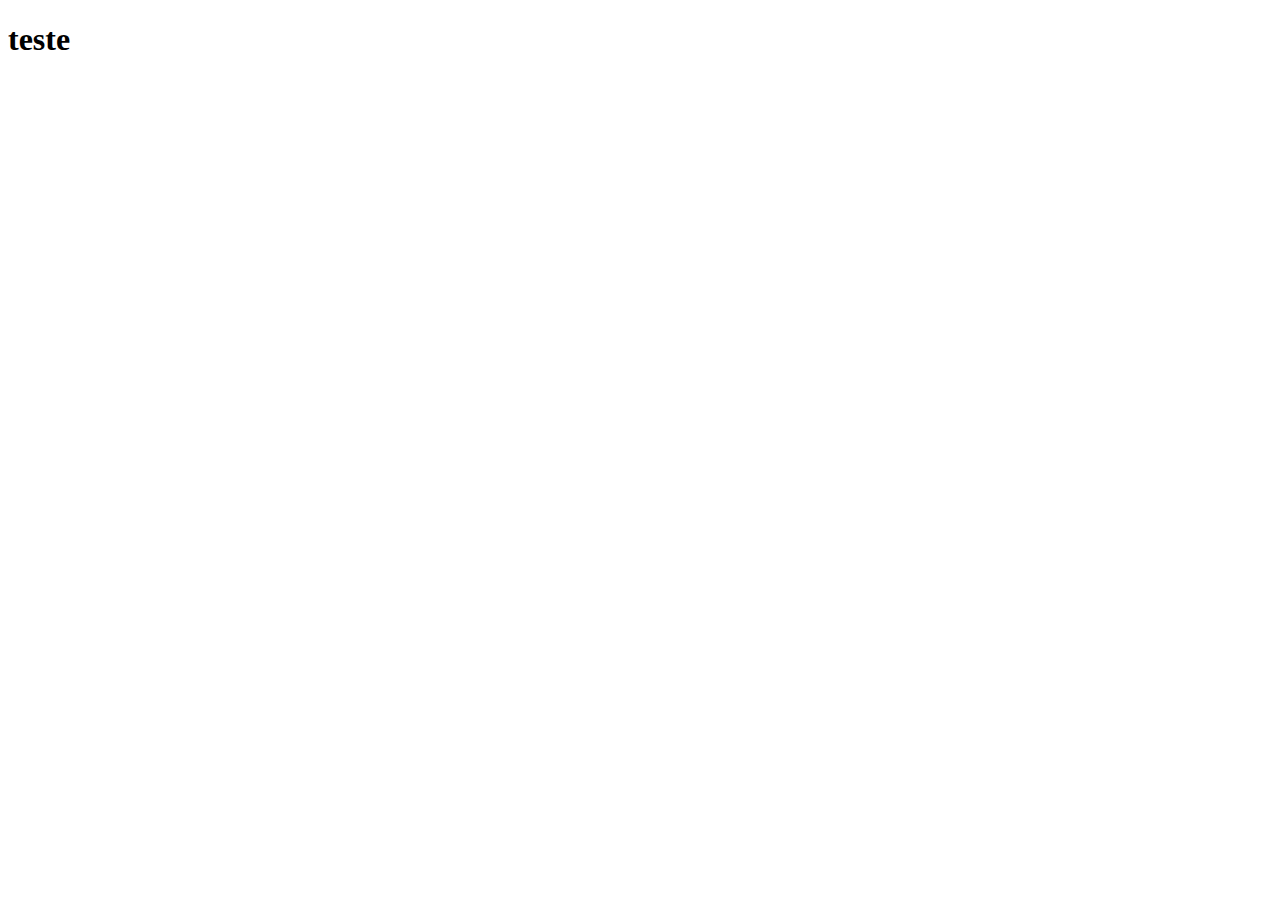
==== index.html @ 8c7af718 "first commit" ====
<!DOCTYPE html>
<html lang="pt-br">
<head>
    <meta charset="UTF-8">
    <meta name="viewport" content="width=device-width, initial-scale=1.0">
    <title>ConectAI</title>
</head>
<body>
    <h1>teste</h1>
</body>
</html>
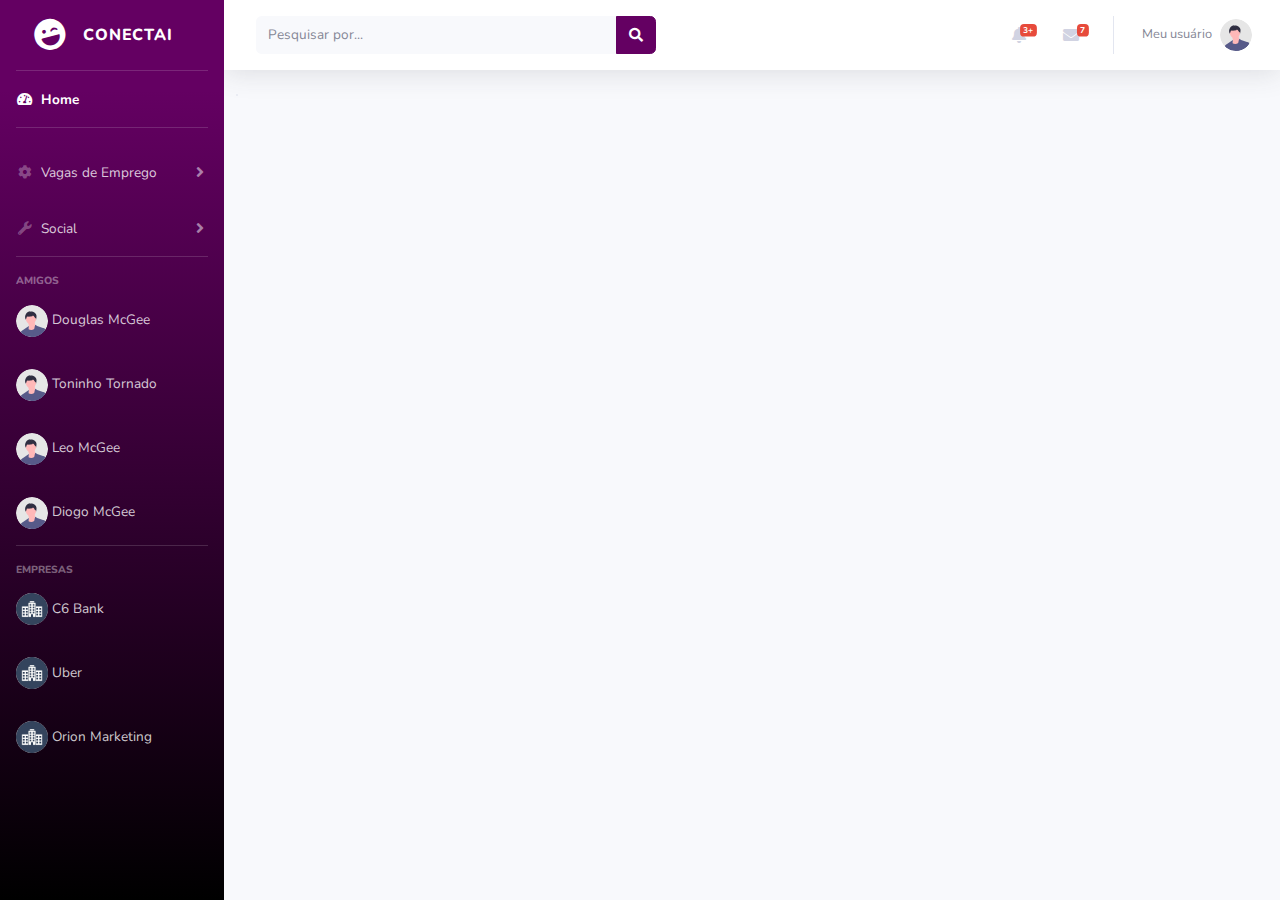
==== commit 2ce6f1cf: "template" ====
--- a/index.html
+++ b/index.html
@@ -1,11 +1,774 @@
 <!DOCTYPE html>
-<html lang="pt-br">
+<html lang="en">
+
 <head>
-    <meta charset="UTF-8">
-    <meta name="viewport" content="width=device-width, initial-scale=1.0">
+
+    <meta charset="utf-8">
+    <meta http-equiv="X-UA-Compatible" content="IE=edge">
+    <meta name="viewport" content="width=device-width, initial-scale=1, shrink-to-fit=no">
+    <meta name="description" content="">
+    <meta name="author" content="">
+
     <title>ConectAI</title>
+
+    <!-- Custom fonts for this template-->
+    <link href="vendor/fontawesome-free/css/all.min.css" rel="stylesheet" type="text/css">
+    <link
+        href="https://fonts.googleapis.com/css?family=Nunito:200,200i,300,300i,400,400i,600,600i,700,700i,800,800i,900,900i"
+        rel="stylesheet">
+
+    <!-- Custom styles for this template-->
+    <link href="css/sb-admin-2.min.css" rel="stylesheet">
+    <link rel="stylesheet" href="/css/alteracoes.css">
+
 </head>
-<body>
-    <h1>teste</h1>
+
+<body id="page-top">
+
+    <!-- Page Wrapper -->
+    <div id="wrapper">
+
+        <!-- Sidebar -->
+        <ul class="navbar-nav bg-gradient-primary sidebar sidebar-dark accordion" id="accordionSidebar sidebarcolor">
+
+            <!-- Sidebar - Brand -->
+            <a class="sidebar-brand d-flex align-items-center justify-content-center" href="index.html">
+                <div class="sidebar-brand-icon rotate-n-15">
+                    <i class="fas fa-laugh-wink"></i>
+                </div>
+                <div class="sidebar-brand-text mx-3">ConectAI</div>
+            </a>
+
+            <!-- Divider -->
+            <hr class="sidebar-divider my-0">
+
+            <!-- Nav Item - Dashboard -->
+            <li class="nav-item active">
+                <a class="nav-link" href="index.html">
+                    <i class="fas fa-fw fa-tachometer-alt"></i>
+                    <span>Home</span></a>
+            </li>
+
+            <!-- Divider -->
+            <hr class="sidebar-divider">
+
+            <!-- Heading -->
+            <!-- <div class="sidebar-heading">
+                Interface
+            </div> -->
+
+            <!-- Nav Item - Pages Collapse Menu -->
+            <li class="nav-item">
+                <a class="nav-link collapsed" href="#" data-toggle="collapse" data-target="#collapseTwo"
+                    aria-expanded="true" aria-controls="collapseTwo">
+                    <i class="fas fa-fw fa-cog"></i>
+                    <span>Vagas de Emprego</span>
+                </a>
+                <div id="collapseTwo" class="collapse" aria-labelledby="headingTwo" data-parent="#accordionSidebar">
+                    <div class="bg-white py-2 collapse-inner rounded">
+                        <!-- <h6 class="collapse-header">Custom Components:</h6> -->
+                        <a class="collapse-item" href="buttons.html">Pesquisar Vagas</a>
+                        <a class="collapse-item" href="cards.html">Minhas Vagas</a>
+                    </div>
+                </div>
+            </li>
+
+            <!-- Nav Item - Utilities Collapse Menu -->
+            <li class="nav-item">
+                <a class="nav-link collapsed" href="#" data-toggle="collapse" data-target="#collapseUtilities"
+                    aria-expanded="true" aria-controls="collapseUtilities">
+                    <i class="fas fa-fw fa-wrench"></i>
+                    <span>Social</span>
+                </a>
+                <div id="collapseUtilities" class="collapse" aria-labelledby="headingUtilities"
+                    data-parent="#accordionSidebar">
+                    <div class="bg-white py-2 collapse-inner rounded">
+                        <!-- <h6 class="collapse-header"></h6> -->
+                        <a class="collapse-item" href="utilities-color.html">Meu perfil</a>
+                        <a class="collapse-item" href="utilities-border.html">Minhas conexões</a>
+                        <a class="collapse-item" href="utilities-animation.html">Fazer Publicação</a>
+                        <!-- <a class="collapse-item" href="utilities-other.html">Other</a> -->
+                    </div>
+                </div>
+            </li>
+
+            <!-- Divider -->
+            <hr class="sidebar-divider">
+
+            <!-- Heading -->
+            <div class="sidebar-heading">
+                Amigos
+            </div>
+
+            <!-- Nav Item - Pages Collapse Menu -->
+            <li class="nav-item dropdown no-arrow">
+                <a class="nav-link dropdown-toggle" href="#" id="userDropdown" role="button"
+                    data-toggle="dropdown" aria-haspopup="true" aria-expanded="false">
+                    <img class="img-profile rounded-circle"
+                        src="img/undraw_profile.svg">
+                    <span class="mr-2 d-none d-lg-inline text-white-600 small">Douglas McGee</span>
+                </a>
+            </li><li class="nav-item dropdown no-arrow">
+                <a class="nav-link dropdown-toggle" href="#" id="userDropdown" role="button"
+                    data-toggle="dropdown" aria-haspopup="true" aria-expanded="false">
+                    <img class="img-profile rounded-circle"
+                        src="img/undraw_profile.svg">
+                    <span class="mr-2 d-none d-lg-inline text-white-600 small">Toninho Tornado</span>
+                </a>
+            </li>
+
+            <li class="nav-item dropdown no-arrow">
+                <a class="nav-link dropdown-toggle" href="#" id="userDropdown" role="button"
+                    data-toggle="dropdown" aria-haspopup="true" aria-expanded="false">
+                    <img class="img-profile rounded-circle"
+                        src="img/undraw_profile.svg">
+                    <span class="mr-2 d-none d-lg-inline text-white-600 small">Leo McGee</span>
+                </a>
+            </li>
+
+            <li class="nav-item dropdown no-arrow">
+                <a class="nav-link dropdown-toggle" href="#" id="userDropdown" role="button"
+                    data-toggle="dropdown" aria-haspopup="true" aria-expanded="false">
+                    <img class="img-profile rounded-circle"
+                        src="img/undraw_profile.svg">
+                    <span class="mr-2 d-none d-lg-inline text-white-600 small">Diogo McGee</span>
+                </a>
+            </li>
+
+            <!-- Divider -->
+            <hr class="sidebar-divider">
+
+            <!-- Heading -->
+            <div class="sidebar-heading">
+                Empresas
+            </div>
+
+            <li class="nav-item dropdown no-arrow">
+                <a class="nav-link dropdown-toggle" href="#" id="userDropdown" role="button"
+                    data-toggle="dropdown" aria-haspopup="true" aria-expanded="false">
+                    <img class="img-profile rounded-circle"
+                        src="img/pngtree-building-icon-isolated-on-abstract-background-png-image_1763153.jpg">
+                    <span class="mr-2 d-none d-lg-inline text-white-600 small">C6 Bank</span>
+                </a>
+            </li><li class="nav-item dropdown no-arrow">
+                <a class="nav-link dropdown-toggle" href="#" id="userDropdown" role="button"
+                    data-toggle="dropdown" aria-haspopup="true" aria-expanded="false">
+                    <img class="img-profile rounded-circle"
+                        src="img/pngtree-building-icon-isolated-on-abstract-background-png-image_1763153.jpg">
+                    <span class="mr-2 d-none d-lg-inline text-white-600 small">Uber</span>
+                </a>
+            </li>
+
+            <li class="nav-item dropdown no-arrow">
+                <a class="nav-link dropdown-toggle" href="#" id="userDropdown" role="button"
+                    data-toggle="dropdown" aria-haspopup="true" aria-expanded="false">
+                    <img class="img-profile rounded-circle"
+                        src="img/pngtree-building-icon-isolated-on-abstract-background-png-image_1763153.jpg">
+                    <span class="mr-2 d-none d-lg-inline text-white-600 small">Orion Marketing</span>
+                </a>
+            </li>
+
+        </ul>
+        <!-- End of Sidebar -->
+
+        <!-- Content Wrapper -->
+        <div id="content-wrapper" class="d-flex flex-column">
+
+            <!-- Main Content -->
+            <div id="content">
+
+                <!-- Topbar -->
+                <nav class="navbar navbar-expand navbar-light bg-white topbar mb-4 static-top shadow">
+
+                    <!-- Sidebar Toggle (Topbar) -->
+                    <button id="sidebarToggleTop" class="btn btn-link d-md-none rounded-circle mr-3">
+                        <i class="fa fa-bars"></i>
+                    </button>
+
+                    <!-- Topbar Search -->
+                    <form
+                        class="d-none d-sm-inline-block form-inline mr-auto ml-md-3 my-2 my-md-0 mw-100 navbar-search">
+                        <div class="input-group">
+                            <input type="text" class="form-control bg-light border-0 small" placeholder="Pesquisar por..."
+                                aria-label="Search" aria-describedby="basic-addon2">
+                            <div class="input-group-append">
+                                <button class="btn btn-primary" type="button">
+                                    <i class="fas fa-search fa-sm"></i>
+                                </button>
+                            </div>
+                        </div>
+                    </form>
+
+                    <!-- Topbar Navbar -->
+                    <ul class="navbar-nav ml-auto">
+
+                        <!-- Nav Item - Search Dropdown (Visible Only XS) -->
+                        <li class="nav-item dropdown no-arrow d-sm-none">
+                            <a class="nav-link dropdown-toggle" href="#" id="searchDropdown" role="button"
+                                data-toggle="dropdown" aria-haspopup="true" aria-expanded="false">
+                                <i class="fas fa-search fa-fw"></i>
+                            </a>
+                            <!-- Dropdown - Messages -->
+                            <div class="dropdown-menu dropdown-menu-right p-3 shadow animated--grow-in"
+                                aria-labelledby="searchDropdown">
+                                <form class="form-inline mr-auto w-100 navbar-search">
+                                    <div class="input-group">
+                                        <input type="text" class="form-control bg-light border-0 small"
+                                            placeholder="Search for..." aria-label="Search"
+                                            aria-describedby="basic-addon2">
+                                        <div class="input-group-append">
+                                            <button class="btn btn-primary" type="button">
+                                                <i class="fas fa-search fa-sm"></i>
+                                            </button>
+                                        </div>
+                                    </div>
+                                </form>
+                            </div>
+                        </li>
+
+                        <!-- Nav Item - Alerts -->
+                        <li class="nav-item dropdown no-arrow mx-1">
+                            <a class="nav-link dropdown-toggle" href="#" id="alertsDropdown" role="button"
+                                data-toggle="dropdown" aria-haspopup="true" aria-expanded="false">
+                                <i class="fas fa-bell fa-fw"></i>
+                                <!-- Counter - Alerts -->
+                                <span class="badge badge-danger badge-counter">3+</span>
+                            </a>
+                            <!-- Dropdown - Alerts -->
+                            <div class="dropdown-list dropdown-menu dropdown-menu-right shadow animated--grow-in"
+                                aria-labelledby="alertsDropdown">
+                                <h6 class="dropdown-header">
+                                    Alerts Center
+                                </h6>
+                                <a class="dropdown-item d-flex align-items-center" href="#">
+                                    <div class="mr-3">
+                                        <div class="icon-circle bg-primary">
+                                            <i class="fas fa-file-alt text-white"></i>
+                                        </div>
+                                    </div>
+                                    <div>
+                                        <div class="small text-gray-500">December 12, 2019</div>
+                                        <span class="font-weight-bold">A new monthly report is ready to download!</span>
+                                    </div>
+                                </a>
+                                <a class="dropdown-item d-flex align-items-center" href="#">
+                                    <div class="mr-3">
+                                        <div class="icon-circle bg-success">
+                                            <i class="fas fa-donate text-white"></i>
+                                        </div>
+                                    </div>
+                                    <div>
+                                        <div class="small text-gray-500">December 7, 2019</div>
+                                        $290.29 has been deposited into your account!
+                                    </div>
+                                </a>
+                                <a class="dropdown-item d-flex align-items-center" href="#">
+                                    <div class="mr-3">
+                                        <div class="icon-circle bg-warning">
+                                            <i class="fas fa-exclamation-triangle text-white"></i>
+                                        </div>
+                                    </div>
+                                    <div>
+                                        <div class="small text-gray-500">December 2, 2019</div>
+                                        Spending Alert: We've noticed unusually high spending for your account.
+                                    </div>
+                                </a>
+                                <a class="dropdown-item text-center small text-gray-500" href="#">Show All Alerts</a>
+                            </div>
+                        </li>
+
+                        <!-- Nav Item - Messages -->
+                        <li class="nav-item dropdown no-arrow mx-1">
+                            <a class="nav-link dropdown-toggle" href="#" id="messagesDropdown" role="button"
+                                data-toggle="dropdown" aria-haspopup="true" aria-expanded="false">
+                                <i class="fas fa-envelope fa-fw"></i>
+                                <!-- Counter - Messages -->
+                                <span class="badge badge-danger badge-counter">7</span>
+                            </a>
+                            <!-- Dropdown - Messages -->
+                            <div class="dropdown-list dropdown-menu dropdown-menu-right shadow animated--grow-in"
+                                aria-labelledby="messagesDropdown">
+                                <h6 class="dropdown-header">
+                                    Message Center
+                                </h6>
+                                <a class="dropdown-item d-flex align-items-center" href="#">
+                                    <div class="dropdown-list-image mr-3">
+                                        <img class="rounded-circle" src="img/undraw_profile_1.svg"
+                                            alt="...">
+                                        <div class="status-indicator bg-success"></div>
+                                    </div>
+                                    <div class="font-weight-bold">
+                                        <div class="text-truncate">Hi there! I am wondering if you can help me with a
+                                            problem I've been having.</div>
+                                        <div class="small text-gray-500">Emily Fowler · 58m</div>
+                                    </div>
+                                </a>
+                                <a class="dropdown-item d-flex align-items-center" href="#">
+                                    <div class="dropdown-list-image mr-3">
+                                        <img class="rounded-circle" src="img/undraw_profile_2.svg"
+                                            alt="...">
+                                        <div class="status-indicator"></div>
+                                    </div>
+                                    <div>
+                                        <div class="text-truncate">I have the photos that you ordered last month, how
+                                            would you like them sent to you?</div>
+                                        <div class="small text-gray-500">Jae Chun · 1d</div>
+                                    </div>
+                                </a>
+                                <a class="dropdown-item d-flex align-items-center" href="#">
+                                    <div class="dropdown-list-image mr-3">
+                                        <img class="rounded-circle" src="img/undraw_profile_3.svg"
+                                            alt="...">
+                                        <div class="status-indicator bg-warning"></div>
+                                    </div>
+                                    <div>
+                                        <div class="text-truncate">Last month's report looks great, I am very happy with
+                                            the progress so far, keep up the good work!</div>
+                                        <div class="small text-gray-500">Morgan Alvarez · 2d</div>
+                                    </div>
+                                </a>
+                                <a class="dropdown-item d-flex align-items-center" href="#">
+                                    <div class="dropdown-list-image mr-3">
+                                        <img class="rounded-circle" src="https://source.unsplash.com/Mv9hjnEUHR4/60x60"
+                                            alt="...">
+                                        <div class="status-indicator bg-success"></div>
+                                    </div>
+                                    <div>
+                                        <div class="text-truncate">Am I a good boy? The reason I ask is because someone
+                                            told me that people say this to all dogs, even if they aren't good...</div>
+                                        <div class="small text-gray-500">Chicken the Dog · 2w</div>
+                                    </div>
+                                </a>
+                                <a class="dropdown-item text-center small text-gray-500" href="#">Read More Messages</a>
+                            </div>
+                        </li>
+
+                        <div class="topbar-divider d-none d-sm-block"></div>
+
+                        <!-- Nav Item - User Information -->
+                        <li class="nav-item dropdown no-arrow">
+                            <a class="nav-link dropdown-toggle" href="#" id="userDropdown" role="button"
+                                data-toggle="dropdown" aria-haspopup="true" aria-expanded="false">
+                                <span class="mr-2 d-none d-lg-inline text-gray-600 small">Meu usuário</span>
+                                <img class="img-profile rounded-circle"
+                                    src="img/undraw_profile.svg">
+                            </a>
+                            <!-- Dropdown - User Information -->
+                            <div class="dropdown-menu dropdown-menu-right shadow animated--grow-in"
+                                aria-labelledby="userDropdown">
+                                <a class="dropdown-item" href="#">
+                                    <i class="fas fa-user fa-sm fa-fw mr-2 text-gray-400"></i>
+                                    Perfil
+                                </a>
+                                <a class="dropdown-item" href="#">
+                                    <i class="fas fa-cogs fa-sm fa-fw mr-2 text-gray-400"></i>
+                                    Configurações
+                                </a>
+                                <div class="dropdown-divider"></div>
+                                <a class="dropdown-item" href="#" data-toggle="modal" data-target="#logoutModal">
+                                    <i class="fas fa-sign-out-alt fa-sm fa-fw mr-2 text-gray-400"></i>
+                                    Sair
+                                </a>
+                            </div>
+                        </li>
+
+                    </ul>
+
+                </nav>
+                <!-- End of Topbar -->
+
+                <!-- Begin Page Content -->
+                <div class="container-fluid">
+
+                    <!-- Page Heading -->
+                    <!-- <div class="d-sm-flex align-items-center justify-content-between mb-4">
+                        <h1 class="h3 mb-0 text-gray-800">Dashboard</h1>
+                        <a href="#" class="d-none d-sm-inline-block btn btn-sm btn-primary shadow-sm"><i
+                                class="fas fa-download fa-sm text-white-50"></i> Generate Report</a>
+                    </div> -->
+
+                    <!-- Content Row -->
+                    <div class="row">
+
+                        <!-- Earnings (Monthly) Card Example -->
+                        <!-- <div class="col-xl-3 col-md-6 mb-4">
+                            <div class="card border-left-primary shadow h-100 py-2">
+                                <div class="card-body">
+                                    <div class="row no-gutters align-items-center">
+                                        <div class="col mr-2">
+                                            <div class="text-xs font-weight-bold text-primary text-uppercase mb-1">
+                                                Earnings (Monthly)</div>
+                                            <div class="h5 mb-0 font-weight-bold text-gray-800">$40,000</div>
+                                        </div>
+                                        <div class="col-auto">
+                                            <i class="fas fa-calendar fa-2x text-gray-300"></i>
+                                        </div>
+                                    </div>
+                                </div>
+                            </div>
+                        </div> -->
+
+                        <!-- Earnings (Monthly) Card Example -->
+                        <!-- <div class="col-xl-3 col-md-6 mb-4">
+                            <div class="card border-left-success shadow h-100 py-2">
+                                <div class="card-body">
+                                    <div class="row no-gutters align-items-center">
+                                        <div class="col mr-2">
+                                            <div class="text-xs font-weight-bold text-success text-uppercase mb-1">
+                                                Earnings (Annual)</div>
+                                            <div class="h5 mb-0 font-weight-bold text-gray-800">$215,000</div>
+                                        </div>
+                                        <div class="col-auto">
+                                            <i class="fas fa-dollar-sign fa-2x text-gray-300"></i>
+                                        </div>
+                                    </div>
+                                </div>
+                            </div>
+                        </div> -->
+
+                        <!-- Earnings (Monthly) Card Example -->
+                        <!-- <div class="col-xl-3 col-md-6 mb-4">
+                            <div class="card border-left-info shadow h-100 py-2">
+                                <div class="card-body">
+                                    <div class="row no-gutters align-items-center">
+                                        <div class="col mr-2">
+                                            <div class="text-xs font-weight-bold text-info text-uppercase mb-1">Tasks
+                                            </div>
+                                            <div class="row no-gutters align-items-center">
+                                                <div class="col-auto">
+                                                    <div class="h5 mb-0 mr-3 font-weight-bold text-gray-800">50%</div>
+                                                </div>
+                                                <div class="col">
+                                                    <div class="progress progress-sm mr-2">
+                                                        <div class="progress-bar bg-info" role="progressbar"
+                                                            style="width: 50%" aria-valuenow="50" aria-valuemin="0"
+                                                            aria-valuemax="100"></div>
+                                                    </div>
+                                                </div>
+                                            </div>
+                                        </div>
+                                        <div class="col-auto">
+                                            <i class="fas fa-clipboard-list fa-2x text-gray-300"></i>
+                                        </div>
+                                    </div>
+                                </div>
+                            </div>
+                        </div> -->
+
+                        <!-- Pending Requests Card Example -->
+                        <!-- <div class="col-xl-3 col-md-6 mb-4">
+                            <div class="card border-left-warning shadow h-100 py-2">
+                                <div class="card-body">
+                                    <div class="row no-gutters align-items-center">
+                                        <div class="col mr-2">
+                                            <div class="text-xs font-weight-bold text-warning text-uppercase mb-1">
+                                                Pending Requests</div>
+                                            <div class="h5 mb-0 font-weight-bold text-gray-800">18</div>
+                                        </div>
+                                        <div class="col-auto">
+                                            <i class="fas fa-comments fa-2x text-gray-300"></i>
+                                        </div>
+                                    </div>
+                                </div>
+                            </div>
+                        </div>
+                    </div> -->
+
+                    <!-- Content Row -->
+
+                    <div class="row">
+
+                        <!-- Area Chart -->
+                        <div class="col-xl-8 col-lg-7">
+                            <div class="card shadow mb-4">
+                                <!-- Card Header - Dropdown -->
+                                <!-- <div
+                                    class="card-header py-3 d-flex flex-row align-items-center justify-content-between">
+                                    <h6 class="m-0 font-weight-bold text-primary">Earnings Overview</h6>
+                                    <div class="dropdown no-arrow">
+                                        <a class="dropdown-toggle" href="#" role="button" id="dropdownMenuLink"
+                                            data-toggle="dropdown" aria-haspopup="true" aria-expanded="false">
+                                            <i class="fas fa-ellipsis-v fa-sm fa-fw text-gray-400"></i>
+                                        </a>
+                                        <div class="dropdown-menu dropdown-menu-right shadow animated--fade-in"
+                                            aria-labelledby="dropdownMenuLink">
+                                            <div class="dropdown-header">Dropdown Header:</div>
+                                            <a class="dropdown-item" href="#">Action</a>
+                                            <a class="dropdown-item" href="#">Another action</a>
+                                            <div class="dropdown-divider"></div>
+                                            <a class="dropdown-item" href="#">Something else here</a>
+                                        </div>
+                                    </div>
+                                </div> -->
+                                <!-- Card Body -->
+                                <!-- <div class="card-body">
+                                    <div class="chart-area">
+                                        <canvas id="myAreaChart"></canvas>
+                                    </div>
+                                </div> -->
+                            </div>
+                        </div>
+
+                        <!-- Pie Chart -->
+                        <!-- <div class="col-xl-4 col-lg-5">
+                            <div class="card shadow mb-4">
+                                 Card Header - Dropdown -->
+                                <!-- <div
+                                    class="card-header py-3 d-flex flex-row align-items-center justify-content-between">
+                                    <h6 class="m-0 font-weight-bold text-primary">Revenue Sources</h6> 
+                                    <div class="dropdown no-arrow">
+                                        <a class="dropdown-toggle" href="#" role="button" id="dropdownMenuLink"
+                                            data-toggle="dropdown" aria-haspopup="true" aria-expanded="false">
+                                            <i class="fas fa-ellipsis-v fa-sm fa-fw text-gray-400"></i>
+                                        </a>
+                                        <div class="dropdown-menu dropdown-menu-right shadow animated--fade-in"
+                                            aria-labelledby="dropdownMenuLink">
+                                             <div class="dropdown-header">Dropdown Header:</div>
+                                            <a class="dropdown-item" href="#">Salvar</a>
+                                            <a class="dropdown-item" href="#"></a>
+                                            <div class="dropdown-divider"></div>
+                                            <a class="dropdown-item" href="#">Something else here</a>
+                                        </div>
+                                    </div>
+                                </div> -->
+                                <!-- Card Body -->
+                                <!-- <div class="card-body">
+                                    <div class="chart-pie pt-4 pb-2">
+                                        <img src="/img/pngtree-building-icon-isolated-on-abstract-background-png-image_1763153.jpg" alt="">
+                                    </div>
+                                    <div class="mt-4 text-center small">
+                                        <span class="mr-2">
+                                            <i class="fas fa-circle text-primary"></i> Curtir
+                                        </span>
+                                        <span class="mr-2">
+                                            <i class="fas fa-circle text-success"></i> Comentar
+                                        </span>
+                                        <span class="mr-2">
+                                            <i class="fas fa-circle text-info"></i> Compartilhar
+                                        </span>
+                                    </div>
+                                </div> -->
+                            </div>
+                        </div> 
+                    </div>
+
+                    <!-- Content Row -->
+                    <div class="row">
+
+                        <!-- Content Column -->
+                        <div class="col-lg-6 mb-4">
+
+                            <!-- Project Card Example 
+                            <div class="card shadow mb-4">
+                                <div class="card-header py-3">
+                                    <h6 class="m-0 font-weight-bold text-primary">Projects</h6>
+                                </div>
+                                <div class="card-body">
+                                    <h4 class="small font-weight-bold">Server Migration <span
+                                            class="float-right">20%</span></h4>
+                                    <div class="progress mb-4">
+                                        <div class="progress-bar bg-danger" role="progressbar" style="width: 20%"
+                                            aria-valuenow="20" aria-valuemin="0" aria-valuemax="100"></div>
+                                    </div>
+                                    <h4 class="small font-weight-bold">Sales Tracking <span
+                                            class="float-right">40%</span></h4>
+                                    <div class="progress mb-4">
+                                        <div class="progress-bar bg-warning" role="progressbar" style="width: 40%"
+                                            aria-valuenow="40" aria-valuemin="0" aria-valuemax="100"></div>
+                                    </div>
+                                    <h4 class="small font-weight-bold">Customer Database <span
+                                            class="float-right">60%</span></h4>
+                                    <div class="progress mb-4">
+                                        <div class="progress-bar" role="progressbar" style="width: 60%"
+                                            aria-valuenow="60" aria-valuemin="0" aria-valuemax="100"></div>
+                                    </div>
+                                    <h4 class="small font-weight-bold">Payout Details <span
+                                            class="float-right">80%</span></h4>
+                                    <div class="progress mb-4">
+                                        <div class="progress-bar bg-info" role="progressbar" style="width: 80%"
+                                            aria-valuenow="80" aria-valuemin="0" aria-valuemax="100"></div>
+                                    </div>
+                                    <h4 class="small font-weight-bold">Account Setup <span
+                                            class="float-right">Complete!</span></h4>
+                                    <div class="progress">
+                                        <div class="progress-bar bg-success" role="progressbar" style="width: 100%"
+                                            aria-valuenow="100" aria-valuemin="0" aria-valuemax="100"></div>
+                                    </div>
+                                </div>
+                            </div>-->
+
+                            <!-- Color System 
+                            <div class="row">
+                                <div class="col-lg-6 mb-4">
+                                    <div class="card bg-primary text-white shadow">
+                                        <div class="card-body">
+                                            Primary
+                                            <div class="text-white-50 small">#4e73df</div>
+                                        </div>
+                                    </div>
+                                </div>
+                                <div class="col-lg-6 mb-4">
+                                    <div class="card bg-success text-white shadow">
+                                        <div class="card-body">
+                                            Success
+                                            <div class="text-white-50 small">#1cc88a</div>
+                                        </div>
+                                    </div>
+                                </div>
+                                <div class="col-lg-6 mb-4">
+                                    <div class="card bg-info text-white shadow">
+                                        <div class="card-body">
+                                            Info
+                                            <div class="text-white-50 small">#36b9cc</div>
+                                        </div>
+                                    </div>
+                                </div>
+                                <div class="col-lg-6 mb-4">
+                                    <div class="card bg-warning text-white shadow">
+                                        <div class="card-body">
+                                            Warning
+                                            <div class="text-white-50 small">#f6c23e</div>
+                                        </div>
+                                    </div>
+                                </div>
+                                <div class="col-lg-6 mb-4">
+                                    <div class="card bg-danger text-white shadow">
+                                        <div class="card-body">
+                                            Danger
+                                            <div class="text-white-50 small">#e74a3b</div>
+                                        </div>
+                                    </div>
+                                </div>
+                                <div class="col-lg-6 mb-4">
+                                    <div class="card bg-secondary text-white shadow">
+                                        <div class="card-body">
+                                            Secondary
+                                            <div class="text-white-50 small">#858796</div>
+                                        </div>
+                                    </div>
+                                </div>
+                                <div class="col-lg-6 mb-4">
+                                    <div class="card bg-light text-black shadow">
+                                        <div class="card-body">
+                                            Light
+                                            <div class="text-black-50 small">#f8f9fc</div>
+                                        </div>
+                                    </div>
+                                </div>
+                                <div class="col-lg-6 mb-4">
+                                    <div class="card bg-dark text-white shadow">
+                                        <div class="card-body">
+                                            Dark
+                                            <div class="text-white-50 small">#5a5c69</div>
+                                        </div>
+                                    </div>
+                                </div>
+                            </div> -->
+
+                        </div>
+
+                        <div class="col-lg-6 mb-4">
+
+                            <!-- Illustrations
+                            <div class="card shadow mb-4">
+                                <div class="card-header py-3">
+                                    <h6 class="m-0 font-weight-bold text-primary">Illustrations</h6>
+                                </div>
+                                <div class="card-body">
+                                    <div class="text-center">
+                                        <img class="img-fluid px-3 px-sm-4 mt-3 mb-4" style="width: 25rem;"
+                                            src="img/undraw_posting_photo.svg" alt="...">
+                                    </div>
+                                    <p>Add some quality, svg illustrations to your project courtesy of <a
+                                            target="_blank" rel="nofollow" href="https://undraw.co/">unDraw</a>, a
+                                        constantly updated collection of beautiful svg images that you can use
+                                        completely free and without attribution!</p>
+                                    <a target="_blank" rel="nofollow" href="https://undraw.co/">Browse Illustrations on
+                                        unDraw &rarr;</a>
+                                </div>
+                            </div>  -->
+
+                            <!-- Approach
+                            <div class="card shadow mb-4">
+                                <div class="card-header py-3">
+                                    <h6 class="m-0 font-weight-bold text-primary">Development Approach</h6>
+                                </div>
+                                <div class="card-body">
+                                    <p>SB Admin 2 makes extensive use of Bootstrap 4 utility classes in order to reduce
+                                        CSS bloat and poor page performance. Custom CSS classes are used to create
+                                        custom components and custom utility classes.</p>
+                                    <p class="mb-0">Before working with this theme, you should become familiar with the
+                                        Bootstrap framework, especially the utility classes.</p>
+                                </div>
+                            </div> -->
+
+                        </div>
+                    </div>
+
+                </div>
+                <!-- /.container-fluid -->
+
+            </div>
+            <!-- End of Main Content -->
+
+            <!-- Footer 
+            <footer class="sticky-footer bg-white">
+                <div class="container my-auto">
+                    <div class="copyright text-center my-auto">
+                        <span>Copyright &copy; Your Website 2021</span>
+                    </div>
+                </div>
+            </footer>-->
+            <!-- End of Footer -->
+
+        </div>
+        <!-- End of Content Wrapper -->
+
+    </div>
+    <!-- End of Page Wrapper -->
+
+    <!-- Scroll to Top Button-->
+    <a class="scroll-to-top rounded" href="#page-top">
+        <i class="fas fa-angle-up"></i>
+    </a>
+
+    <!-- Logout Modal-->
+    <div class="modal fade" id="logoutModal" tabindex="-1" role="dialog" aria-labelledby="exampleModalLabel"
+        aria-hidden="true">
+        <div class="modal-dialog" role="document">
+            <div class="modal-content">
+                <div class="modal-header">
+                    <h5 class="modal-title" id="exampleModalLabel">Ready to Leave?</h5>
+                    <button class="close" type="button" data-dismiss="modal" aria-label="Close">
+                        <span aria-hidden="true">×</span>
+                    </button>
+                </div>
+                <div class="modal-body">Select "Logout" below if you are ready to end your current session.</div>
+                <div class="modal-footer">
+                    <button class="btn btn-secondary" type="button" data-dismiss="modal">Cancel</button>
+                    <a class="btn btn-primary" href="login.html">Logout</a>
+                </div>
+            </div>
+        </div>
+    </div>
+
+    <!-- Bootstrap core JavaScript-->
+    <script src="vendor/jquery/jquery.min.js"></script>
+    <script src="vendor/bootstrap/js/bootstrap.bundle.min.js"></script>
+
+    <!-- Core plugin JavaScript-->
+    <script src="vendor/jquery-easing/jquery.easing.min.js"></script>
+
+    <!-- Custom scripts for all pages-->
+    <script src="js/sb-admin-2.min.js"></script>
+
+    <!-- Page level plugins -->
+    <script src="vendor/chart.js/Chart.min.js"></script>
+
+    <!-- Page level custom scripts -->
+    <script src="js/demo/chart-area-demo.js"></script>
+    <script src="js/demo/chart-pie-demo.js"></script>
+
 </body>
+
 </html>--- a/vendor/fontawesome-free/css/all.min.css
+++ b/vendor/fontawesome-free/css/all.min.css
@@ -0,0 +1,5 @@
+/*!
+ * Font Awesome Free 5.15.3 by @fontawesome - https://fontawesome.com
+ * License - https://fontawesome.com/license/free (Icons: CC BY 4.0, Fonts: SIL OFL 1.1, Code: MIT License)
+ */
+.fa,.fab,.fad,.fal,.far,.fas{-moz-osx-font-smoothing:grayscale;-webkit-font-smoothing:antialiased;display:inline-block;font-style:normal;font-variant:normal;text-rendering:auto;line-height:1}.fa-lg{font-size:1.33333em;line-height:.75em;vertical-align:-.0667em}.fa-xs{font-size:.75em}.fa-sm{font-size:.875em}.fa-1x{font-size:1em}.fa-2x{font-size:2em}.fa-3x{font-size:3em}.fa-4x{font-size:4em}.fa-5x{font-size:5em}.fa-6x{font-size:6em}.fa-7x{font-size:7em}.fa-8x{font-size:8em}.fa-9x{font-size:9em}.fa-10x{font-size:10em}.fa-fw{text-align:center;width:1.25em}.fa-ul{list-style-type:none;margin-left:2.5em;padding-left:0}.fa-ul>li{position:relative}.fa-li{left:-2em;position:absolute;text-align:center;width:2em;line-height:inherit}.fa-border{border:.08em solid #eee;border-radius:.1em;padding:.2em .25em .15em}.fa-pull-left{float:left}.fa-pull-right{float:right}.fa.fa-pull-left,.fab.fa-pull-left,.fal.fa-pull-left,.far.fa-pull-left,.fas.fa-pull-left{margin-right:.3em}.fa.fa-pull-right,.fab.fa-pull-right,.fal.fa-pull-right,.far.fa-pull-right,.fas.fa-pull-right{margin-left:.3em}.fa-spin{-webkit-animation:fa-spin 2s linear infinite;animation:fa-spin 2s linear infinite}.fa-pulse{-webkit-animation:fa-spin 1s steps(8) infinite;animation:fa-spin 1s steps(8) infinite}@-webkit-keyframes fa-spin{0%{-webkit-transform:rotate(0deg);transform:rotate(0deg)}to{-webkit-transform:rotate(1turn);transform:rotate(1turn)}}@keyframes fa-spin{0%{-webkit-transform:rotate(0deg);transform:rotate(0deg)}to{-webkit-transform:rotate(1turn);transform:rotate(1turn)}}.fa-rotate-90{-ms-filter:"progid:DXImageTransform.Microsoft.BasicImage(rotation=1)";-webkit-transform:rotate(90deg);transform:rotate(90deg)}.fa-rotate-180{-ms-filter:"progid:DXImageTransform.Microsoft.BasicImage(rotation=2)";-webkit-transform:rotate(180deg);transform:rotate(180deg)}.fa-rotate-270{-ms-filter:"progid:DXImageTransform.Microsoft.BasicImage(rotation=3)";-webkit-transform:rotate(270deg);transform:rotate(270deg)}.fa-flip-horizontal{-ms-filter:"progid:DXImageTransform.Microsoft.BasicImage(rotation=0, mirror=1)";-webkit-transform:scaleX(-1);transform:scaleX(-1)}.fa-flip-vertical{-webkit-transform:scaleY(-1);transform:scaleY(-1)}.fa-flip-both,.fa-flip-horizontal.fa-flip-vertical,.fa-flip-vertical{-ms-filter:"progid:DXImageTransform.Microsoft.BasicImage(rotation=2, mirror=1)"}.fa-flip-both,.fa-flip-horizontal.fa-flip-vertical{-webkit-transform:scale(-1);transform:scale(-1)}:root .fa-flip-both,:root .fa-flip-horizontal,:root .fa-flip-vertical,:root .fa-rotate-90,:root .fa-rotate-180,:root .fa-rotate-270{-webkit-filter:none;filter:none}.fa-stack{display:inline-block;height:2em;line-height:2em;position:relative;vertical-align:middle;width:2.5em}.fa-stack-1x,.fa-stack-2x{left:0;position:absolute;text-align:center;width:100%}.fa-stack-1x{line-height:inherit}.fa-stack-2x{font-size:2em}.fa-inverse{color:#fff}.fa-500px:before{content:"\f26e"}.fa-accessible-icon:before{content:"\f368"}.fa-accusoft:before{content:"\f369"}.fa-acquisitions-incorporated:before{content:"\f6af"}.fa-ad:before{content:"\f641"}.fa-address-book:before{content:"\f2b9"}.fa-address-card:before{content:"\f2bb"}.fa-adjust:before{content:"\f042"}.fa-adn:before{content:"\f170"}.fa-adversal:before{content:"\f36a"}.fa-affiliatetheme:before{content:"\f36b"}.fa-air-freshener:before{content:"\f5d0"}.fa-airbnb:before{content:"\f834"}.fa-algolia:before{content:"\f36c"}.fa-align-center:before{content:"\f037"}.fa-align-justify:before{content:"\f039"}.fa-align-left:before{content:"\f036"}.fa-align-right:before{content:"\f038"}.fa-alipay:before{content:"\f642"}.fa-allergies:before{content:"\f461"}.fa-amazon:before{content:"\f270"}.fa-amazon-pay:before{content:"\f42c"}.fa-ambulance:before{content:"\f0f9"}.fa-american-sign-language-interpreting:before{content:"\f2a3"}.fa-amilia:before{content:"\f36d"}.fa-anchor:before{content:"\f13d"}.fa-android:before{content:"\f17b"}.fa-angellist:before{content:"\f209"}.fa-angle-double-down:before{content:"\f103"}.fa-angle-double-left:before{content:"\f100"}.fa-angle-double-right:before{content:"\f101"}.fa-angle-double-up:before{content:"\f102"}.fa-angle-down:before{content:"\f107"}.fa-angle-left:before{content:"\f104"}.fa-angle-right:before{content:"\f105"}.fa-angle-up:before{content:"\f106"}.fa-angry:before{content:"\f556"}.fa-angrycreative:before{content:"\f36e"}.fa-angular:before{content:"\f420"}.fa-ankh:before{content:"\f644"}.fa-app-store:before{content:"\f36f"}.fa-app-store-ios:before{content:"\f370"}.fa-apper:before{content:"\f371"}.fa-apple:before{content:"\f179"}.fa-apple-alt:before{content:"\f5d1"}.fa-apple-pay:before{content:"\f415"}.fa-archive:before{content:"\f187"}.fa-archway:before{content:"\f557"}.fa-arrow-alt-circle-down:before{content:"\f358"}.fa-arrow-alt-circle-left:before{content:"\f359"}.fa-arrow-alt-circle-right:before{content:"\f35a"}.fa-arrow-alt-circle-up:before{content:"\f35b"}.fa-arrow-circle-down:before{content:"\f0ab"}.fa-arrow-circle-left:before{content:"\f0a8"}.fa-arrow-circle-right:before{content:"\f0a9"}.fa-arrow-circle-up:before{content:"\f0aa"}.fa-arrow-down:before{content:"\f063"}.fa-arrow-left:before{content:"\f060"}.fa-arrow-right:before{content:"\f061"}.fa-arrow-up:before{content:"\f062"}.fa-arrows-alt:before{content:"\f0b2"}.fa-arrows-alt-h:before{content:"\f337"}.fa-arrows-alt-v:before{content:"\f338"}.fa-artstation:before{content:"\f77a"}.fa-assistive-listening-systems:before{content:"\f2a2"}.fa-asterisk:before{content:"\f069"}.fa-asymmetrik:before{content:"\f372"}.fa-at:before{content:"\f1fa"}.fa-atlas:before{content:"\f558"}.fa-atlassian:before{content:"\f77b"}.fa-atom:before{content:"\f5d2"}.fa-audible:before{content:"\f373"}.fa-audio-description:before{content:"\f29e"}.fa-autoprefixer:before{content:"\f41c"}.fa-avianex:before{content:"\f374"}.fa-aviato:before{content:"\f421"}.fa-award:before{content:"\f559"}.fa-aws:before{content:"\f375"}.fa-baby:before{content:"\f77c"}.fa-baby-carriage:before{content:"\f77d"}.fa-backspace:before{content:"\f55a"}.fa-backward:before{content:"\f04a"}.fa-bacon:before{content:"\f7e5"}.fa-bacteria:before{content:"\e059"}.fa-bacterium:before{content:"\e05a"}.fa-bahai:before{content:"\f666"}.fa-balance-scale:before{content:"\f24e"}.fa-balance-scale-left:before{content:"\f515"}.fa-balance-scale-right:before{content:"\f516"}.fa-ban:before{content:"\f05e"}.fa-band-aid:before{content:"\f462"}.fa-bandcamp:before{content:"\f2d5"}.fa-barcode:before{content:"\f02a"}.fa-bars:before{content:"\f0c9"}.fa-baseball-ball:before{content:"\f433"}.fa-basketball-ball:before{content:"\f434"}.fa-bath:before{content:"\f2cd"}.fa-battery-empty:before{content:"\f244"}.fa-battery-full:before{content:"\f240"}.fa-battery-half:before{content:"\f242"}.fa-battery-quarter:before{content:"\f243"}.fa-battery-three-quarters:before{content:"\f241"}.fa-battle-net:before{content:"\f835"}.fa-bed:before{content:"\f236"}.fa-beer:before{content:"\f0fc"}.fa-behance:before{content:"\f1b4"}.fa-behance-square:before{content:"\f1b5"}.fa-bell:before{content:"\f0f3"}.fa-bell-slash:before{content:"\f1f6"}.fa-bezier-curve:before{content:"\f55b"}.fa-bible:before{content:"\f647"}.fa-bicycle:before{content:"\f206"}.fa-biking:before{content:"\f84a"}.fa-bimobject:before{content:"\f378"}.fa-binoculars:before{content:"\f1e5"}.fa-biohazard:before{content:"\f780"}.fa-birthday-cake:before{content:"\f1fd"}.fa-bitbucket:before{content:"\f171"}.fa-bitcoin:before{content:"\f379"}.fa-bity:before{content:"\f37a"}.fa-black-tie:before{content:"\f27e"}.fa-blackberry:before{content:"\f37b"}.fa-blender:before{content:"\f517"}.fa-blender-phone:before{content:"\f6b6"}.fa-blind:before{content:"\f29d"}.fa-blog:before{content:"\f781"}.fa-blogger:before{content:"\f37c"}.fa-blogger-b:before{content:"\f37d"}.fa-bluetooth:before{content:"\f293"}.fa-bluetooth-b:before{content:"\f294"}.fa-bold:before{content:"\f032"}.fa-bolt:before{content:"\f0e7"}.fa-bomb:before{content:"\f1e2"}.fa-bone:before{content:"\f5d7"}.fa-bong:before{content:"\f55c"}.fa-book:before{content:"\f02d"}.fa-book-dead:before{content:"\f6b7"}.fa-book-medical:before{content:"\f7e6"}.fa-book-open:before{content:"\f518"}.fa-book-reader:before{content:"\f5da"}.fa-bookmark:before{content:"\f02e"}.fa-bootstrap:before{content:"\f836"}.fa-border-all:before{content:"\f84c"}.fa-border-none:before{content:"\f850"}.fa-border-style:before{content:"\f853"}.fa-bowling-ball:before{content:"\f436"}.fa-box:before{content:"\f466"}.fa-box-open:before{content:"\f49e"}.fa-box-tissue:before{content:"\e05b"}.fa-boxes:before{content:"\f468"}.fa-braille:before{content:"\f2a1"}.fa-brain:before{content:"\f5dc"}.fa-bread-slice:before{content:"\f7ec"}.fa-briefcase:before{content:"\f0b1"}.fa-briefcase-medical:before{content:"\f469"}.fa-broadcast-tower:before{content:"\f519"}.fa-broom:before{content:"\f51a"}.fa-brush:before{content:"\f55d"}.fa-btc:before{content:"\f15a"}.fa-buffer:before{content:"\f837"}.fa-bug:before{content:"\f188"}.fa-building:before{content:"\f1ad"}.fa-bullhorn:before{content:"\f0a1"}.fa-bullseye:before{content:"\f140"}.fa-burn:before{content:"\f46a"}.fa-buromobelexperte:before{content:"\f37f"}.fa-bus:before{content:"\f207"}.fa-bus-alt:before{content:"\f55e"}.fa-business-time:before{content:"\f64a"}.fa-buy-n-large:before{content:"\f8a6"}.fa-buysellads:before{content:"\f20d"}.fa-calculator:before{content:"\f1ec"}.fa-calendar:before{content:"\f133"}.fa-calendar-alt:before{content:"\f073"}.fa-calendar-check:before{content:"\f274"}.fa-calendar-day:before{content:"\f783"}.fa-calendar-minus:before{content:"\f272"}.fa-calendar-plus:before{content:"\f271"}.fa-calendar-times:before{content:"\f273"}.fa-calendar-week:before{content:"\f784"}.fa-camera:before{content:"\f030"}.fa-camera-retro:before{content:"\f083"}.fa-campground:before{content:"\f6bb"}.fa-canadian-maple-leaf:before{content:"\f785"}.fa-candy-cane:before{content:"\f786"}.fa-cannabis:before{content:"\f55f"}.fa-capsules:before{content:"\f46b"}.fa-car:before{content:"\f1b9"}.fa-car-alt:before{content:"\f5de"}.fa-car-battery:before{content:"\f5df"}.fa-car-crash:before{content:"\f5e1"}.fa-car-side:before{content:"\f5e4"}.fa-caravan:before{content:"\f8ff"}.fa-caret-down:before{content:"\f0d7"}.fa-caret-left:before{content:"\f0d9"}.fa-caret-right:before{content:"\f0da"}.fa-caret-square-down:before{content:"\f150"}.fa-caret-square-left:before{content:"\f191"}.fa-caret-square-right:before{content:"\f152"}.fa-caret-square-up:before{content:"\f151"}.fa-caret-up:before{content:"\f0d8"}.fa-carrot:before{content:"\f787"}.fa-cart-arrow-down:before{content:"\f218"}.fa-cart-plus:before{content:"\f217"}.fa-cash-register:before{content:"\f788"}.fa-cat:before{content:"\f6be"}.fa-cc-amazon-pay:before{content:"\f42d"}.fa-cc-amex:before{content:"\f1f3"}.fa-cc-apple-pay:before{content:"\f416"}.fa-cc-diners-club:before{content:"\f24c"}.fa-cc-discover:before{content:"\f1f2"}.fa-cc-jcb:before{content:"\f24b"}.fa-cc-mastercard:before{content:"\f1f1"}.fa-cc-paypal:before{content:"\f1f4"}.fa-cc-stripe:before{content:"\f1f5"}.fa-cc-visa:before{content:"\f1f0"}.fa-centercode:before{content:"\f380"}.fa-centos:before{content:"\f789"}.fa-certificate:before{content:"\f0a3"}.fa-chair:before{content:"\f6c0"}.fa-chalkboard:before{content:"\f51b"}.fa-chalkboard-teacher:before{content:"\f51c"}.fa-charging-station:before{content:"\f5e7"}.fa-chart-area:before{content:"\f1fe"}.fa-chart-bar:before{content:"\f080"}.fa-chart-line:before{content:"\f201"}.fa-chart-pie:before{content:"\f200"}.fa-check:before{content:"\f00c"}.fa-check-circle:before{content:"\f058"}.fa-check-double:before{content:"\f560"}.fa-check-square:before{content:"\f14a"}.fa-cheese:before{content:"\f7ef"}.fa-chess:before{content:"\f439"}.fa-chess-bishop:before{content:"\f43a"}.fa-chess-board:before{content:"\f43c"}.fa-chess-king:before{content:"\f43f"}.fa-chess-knight:before{content:"\f441"}.fa-chess-pawn:before{content:"\f443"}.fa-chess-queen:before{content:"\f445"}.fa-chess-rook:before{content:"\f447"}.fa-chevron-circle-down:before{content:"\f13a"}.fa-chevron-circle-left:before{content:"\f137"}.fa-chevron-circle-right:before{content:"\f138"}.fa-chevron-circle-up:before{content:"\f139"}.fa-chevron-down:before{content:"\f078"}.fa-chevron-left:before{content:"\f053"}.fa-chevron-right:before{content:"\f054"}.fa-chevron-up:before{content:"\f077"}.fa-child:before{content:"\f1ae"}.fa-chrome:before{content:"\f268"}.fa-chromecast:before{content:"\f838"}.fa-church:before{content:"\f51d"}.fa-circle:before{content:"\f111"}.fa-circle-notch:before{content:"\f1ce"}.fa-city:before{content:"\f64f"}.fa-clinic-medical:before{content:"\f7f2"}.fa-clipboard:before{content:"\f328"}.fa-clipboard-check:before{content:"\f46c"}.fa-clipboard-list:before{content:"\f46d"}.fa-clock:before{content:"\f017"}.fa-clone:before{content:"\f24d"}.fa-closed-captioning:before{content:"\f20a"}.fa-cloud:before{content:"\f0c2"}.fa-cloud-download-alt:before{content:"\f381"}.fa-cloud-meatball:before{content:"\f73b"}.fa-cloud-moon:before{content:"\f6c3"}.fa-cloud-moon-rain:before{content:"\f73c"}.fa-cloud-rain:before{content:"\f73d"}.fa-cloud-showers-heavy:before{content:"\f740"}.fa-cloud-sun:before{content:"\f6c4"}.fa-cloud-sun-rain:before{content:"\f743"}.fa-cloud-upload-alt:before{content:"\f382"}.fa-cloudflare:before{content:"\e07d"}.fa-cloudscale:before{content:"\f383"}.fa-cloudsmith:before{content:"\f384"}.fa-cloudversify:before{content:"\f385"}.fa-cocktail:before{content:"\f561"}.fa-code:before{content:"\f121"}.fa-code-branch:before{content:"\f126"}.fa-codepen:before{content:"\f1cb"}.fa-codiepie:before{content:"\f284"}.fa-coffee:before{content:"\f0f4"}.fa-cog:before{content:"\f013"}.fa-cogs:before{content:"\f085"}.fa-coins:before{content:"\f51e"}.fa-columns:before{content:"\f0db"}.fa-comment:before{content:"\f075"}.fa-comment-alt:before{content:"\f27a"}.fa-comment-dollar:before{content:"\f651"}.fa-comment-dots:before{content:"\f4ad"}.fa-comment-medical:before{content:"\f7f5"}.fa-comment-slash:before{content:"\f4b3"}.fa-comments:before{content:"\f086"}.fa-comments-dollar:before{content:"\f653"}.fa-compact-disc:before{content:"\f51f"}.fa-compass:before{content:"\f14e"}.fa-compress:before{content:"\f066"}.fa-compress-alt:before{content:"\f422"}.fa-compress-arrows-alt:before{content:"\f78c"}.fa-concierge-bell:before{content:"\f562"}.fa-confluence:before{content:"\f78d"}.fa-connectdevelop:before{content:"\f20e"}.fa-contao:before{content:"\f26d"}.fa-cookie:before{content:"\f563"}.fa-cookie-bite:before{content:"\f564"}.fa-copy:before{content:"\f0c5"}.fa-copyright:before{content:"\f1f9"}.fa-cotton-bureau:before{content:"\f89e"}.fa-couch:before{content:"\f4b8"}.fa-cpanel:before{content:"\f388"}.fa-creative-commons:before{content:"\f25e"}.fa-creative-commons-by:before{content:"\f4e7"}.fa-creative-commons-nc:before{content:"\f4e8"}.fa-creative-commons-nc-eu:before{content:"\f4e9"}.fa-creative-commons-nc-jp:before{content:"\f4ea"}.fa-creative-commons-nd:before{content:"\f4eb"}.fa-creative-commons-pd:before{content:"\f4ec"}.fa-creative-commons-pd-alt:before{content:"\f4ed"}.fa-creative-commons-remix:before{content:"\f4ee"}.fa-creative-commons-sa:before{content:"\f4ef"}.fa-creative-commons-sampling:before{content:"\f4f0"}.fa-creative-commons-sampling-plus:before{content:"\f4f1"}.fa-creative-commons-share:before{content:"\f4f2"}.fa-creative-commons-zero:before{content:"\f4f3"}.fa-credit-card:before{content:"\f09d"}.fa-critical-role:before{content:"\f6c9"}.fa-crop:before{content:"\f125"}.fa-crop-alt:before{content:"\f565"}.fa-cross:before{content:"\f654"}.fa-crosshairs:before{content:"\f05b"}.fa-crow:before{content:"\f520"}.fa-crown:before{content:"\f521"}.fa-crutch:before{content:"\f7f7"}.fa-css3:before{content:"\f13c"}.fa-css3-alt:before{content:"\f38b"}.fa-cube:before{content:"\f1b2"}.fa-cubes:before{content:"\f1b3"}.fa-cut:before{content:"\f0c4"}.fa-cuttlefish:before{content:"\f38c"}.fa-d-and-d:before{content:"\f38d"}.fa-d-and-d-beyond:before{content:"\f6ca"}.fa-dailymotion:before{content:"\e052"}.fa-dashcube:before{content:"\f210"}.fa-database:before{content:"\f1c0"}.fa-deaf:before{content:"\f2a4"}.fa-deezer:before{content:"\e077"}.fa-delicious:before{content:"\f1a5"}.fa-democrat:before{content:"\f747"}.fa-deploydog:before{content:"\f38e"}.fa-deskpro:before{content:"\f38f"}.fa-desktop:before{content:"\f108"}.fa-dev:before{content:"\f6cc"}.fa-deviantart:before{content:"\f1bd"}.fa-dharmachakra:before{content:"\f655"}.fa-dhl:before{content:"\f790"}.fa-diagnoses:before{content:"\f470"}.fa-diaspora:before{content:"\f791"}.fa-dice:before{content:"\f522"}.fa-dice-d20:before{content:"\f6cf"}.fa-dice-d6:before{content:"\f6d1"}.fa-dice-five:before{content:"\f523"}.fa-dice-four:before{content:"\f524"}.fa-dice-one:before{content:"\f525"}.fa-dice-six:before{content:"\f526"}.fa-dice-three:before{content:"\f527"}.fa-dice-two:before{content:"\f528"}.fa-digg:before{content:"\f1a6"}.fa-digital-ocean:before{content:"\f391"}.fa-digital-tachograph:before{content:"\f566"}.fa-directions:before{content:"\f5eb"}.fa-discord:before{content:"\f392"}.fa-discourse:before{content:"\f393"}.fa-disease:before{content:"\f7fa"}.fa-divide:before{content:"\f529"}.fa-dizzy:before{content:"\f567"}.fa-dna:before{content:"\f471"}.fa-dochub:before{content:"\f394"}.fa-docker:before{content:"\f395"}.fa-dog:before{content:"\f6d3"}.fa-dollar-sign:before{content:"\f155"}.fa-dolly:before{content:"\f472"}.fa-dolly-flatbed:before{content:"\f474"}.fa-donate:before{content:"\f4b9"}.fa-door-closed:before{content:"\f52a"}.fa-door-open:before{content:"\f52b"}.fa-dot-circle:before{content:"\f192"}.fa-dove:before{content:"\f4ba"}.fa-download:before{content:"\f019"}.fa-draft2digital:before{content:"\f396"}.fa-drafting-compass:before{content:"\f568"}.fa-dragon:before{content:"\f6d5"}.fa-draw-polygon:before{content:"\f5ee"}.fa-dribbble:before{content:"\f17d"}.fa-dribbble-square:before{content:"\f397"}.fa-dropbox:before{content:"\f16b"}.fa-drum:before{content:"\f569"}.fa-drum-steelpan:before{content:"\f56a"}.fa-drumstick-bite:before{content:"\f6d7"}.fa-drupal:before{content:"\f1a9"}.fa-dumbbell:before{content:"\f44b"}.fa-dumpster:before{content:"\f793"}.fa-dumpster-fire:before{content:"\f794"}.fa-dungeon:before{content:"\f6d9"}.fa-dyalog:before{content:"\f399"}.fa-earlybirds:before{content:"\f39a"}.fa-ebay:before{content:"\f4f4"}.fa-edge:before{content:"\f282"}.fa-edge-legacy:before{content:"\e078"}.fa-edit:before{content:"\f044"}.fa-egg:before{content:"\f7fb"}.fa-eject:before{content:"\f052"}.fa-elementor:before{content:"\f430"}.fa-ellipsis-h:before{content:"\f141"}.fa-ellipsis-v:before{content:"\f142"}.fa-ello:before{content:"\f5f1"}.fa-ember:before{content:"\f423"}.fa-empire:before{content:"\f1d1"}.fa-envelope:before{content:"\f0e0"}.fa-envelope-open:before{content:"\f2b6"}.fa-envelope-open-text:before{content:"\f658"}.fa-envelope-square:before{content:"\f199"}.fa-envira:before{content:"\f299"}.fa-equals:before{content:"\f52c"}.fa-eraser:before{content:"\f12d"}.fa-erlang:before{content:"\f39d"}.fa-ethereum:before{content:"\f42e"}.fa-ethernet:before{content:"\f796"}.fa-etsy:before{content:"\f2d7"}.fa-euro-sign:before{content:"\f153"}.fa-evernote:before{content:"\f839"}.fa-exchange-alt:before{content:"\f362"}.fa-exclamation:before{content:"\f12a"}.fa-exclamation-circle:before{content:"\f06a"}.fa-exclamation-triangle:before{content:"\f071"}.fa-expand:before{content:"\f065"}.fa-expand-alt:before{content:"\f424"}.fa-expand-arrows-alt:before{content:"\f31e"}.fa-expeditedssl:before{content:"\f23e"}.fa-external-link-alt:before{content:"\f35d"}.fa-external-link-square-alt:before{content:"\f360"}.fa-eye:before{content:"\f06e"}.fa-eye-dropper:before{content:"\f1fb"}.fa-eye-slash:before{content:"\f070"}.fa-facebook:before{content:"\f09a"}.fa-facebook-f:before{content:"\f39e"}.fa-facebook-messenger:before{content:"\f39f"}.fa-facebook-square:before{content:"\f082"}.fa-fan:before{content:"\f863"}.fa-fantasy-flight-games:before{content:"\f6dc"}.fa-fast-backward:before{content:"\f049"}.fa-fast-forward:before{content:"\f050"}.fa-faucet:before{content:"\e005"}.fa-fax:before{content:"\f1ac"}.fa-feather:before{content:"\f52d"}.fa-feather-alt:before{content:"\f56b"}.fa-fedex:before{content:"\f797"}.fa-fedora:before{content:"\f798"}.fa-female:before{content:"\f182"}.fa-fighter-jet:before{content:"\f0fb"}.fa-figma:before{content:"\f799"}.fa-file:before{content:"\f15b"}.fa-file-alt:before{content:"\f15c"}.fa-file-archive:before{content:"\f1c6"}.fa-file-audio:before{content:"\f1c7"}.fa-file-code:before{content:"\f1c9"}.fa-file-contract:before{content:"\f56c"}.fa-file-csv:before{content:"\f6dd"}.fa-file-download:before{content:"\f56d"}.fa-file-excel:before{content:"\f1c3"}.fa-file-export:before{content:"\f56e"}.fa-file-image:before{content:"\f1c5"}.fa-file-import:before{content:"\f56f"}.fa-file-invoice:before{content:"\f570"}.fa-file-invoice-dollar:before{content:"\f571"}.fa-file-medical:before{content:"\f477"}.fa-file-medical-alt:before{content:"\f478"}.fa-file-pdf:before{content:"\f1c1"}.fa-file-powerpoint:before{content:"\f1c4"}.fa-file-prescription:before{content:"\f572"}.fa-file-signature:before{content:"\f573"}.fa-file-upload:before{content:"\f574"}.fa-file-video:before{content:"\f1c8"}.fa-file-word:before{content:"\f1c2"}.fa-fill:before{content:"\f575"}.fa-fill-drip:before{content:"\f576"}.fa-film:before{content:"\f008"}.fa-filter:before{content:"\f0b0"}.fa-fingerprint:before{content:"\f577"}.fa-fire:before{content:"\f06d"}.fa-fire-alt:before{content:"\f7e4"}.fa-fire-extinguisher:before{content:"\f134"}.fa-firefox:before{content:"\f269"}.fa-firefox-browser:before{content:"\e007"}.fa-first-aid:before{content:"\f479"}.fa-first-order:before{content:"\f2b0"}.fa-first-order-alt:before{content:"\f50a"}.fa-firstdraft:before{content:"\f3a1"}.fa-fish:before{content:"\f578"}.fa-fist-raised:before{content:"\f6de"}.fa-flag:before{content:"\f024"}.fa-flag-checkered:before{content:"\f11e"}.fa-flag-usa:before{content:"\f74d"}.fa-flask:before{content:"\f0c3"}.fa-flickr:before{content:"\f16e"}.fa-flipboard:before{content:"\f44d"}.fa-flushed:before{content:"\f579"}.fa-fly:before{content:"\f417"}.fa-folder:before{content:"\f07b"}.fa-folder-minus:before{content:"\f65d"}.fa-folder-open:before{content:"\f07c"}.fa-folder-plus:before{content:"\f65e"}.fa-font:before{content:"\f031"}.fa-font-awesome:before{content:"\f2b4"}.fa-font-awesome-alt:before{content:"\f35c"}.fa-font-awesome-flag:before{content:"\f425"}.fa-font-awesome-logo-full:before{content:"\f4e6"}.fa-fonticons:before{content:"\f280"}.fa-fonticons-fi:before{content:"\f3a2"}.fa-football-ball:before{content:"\f44e"}.fa-fort-awesome:before{content:"\f286"}.fa-fort-awesome-alt:before{content:"\f3a3"}.fa-forumbee:before{content:"\f211"}.fa-forward:before{content:"\f04e"}.fa-foursquare:before{content:"\f180"}.fa-free-code-camp:before{content:"\f2c5"}.fa-freebsd:before{content:"\f3a4"}.fa-frog:before{content:"\f52e"}.fa-frown:before{content:"\f119"}.fa-frown-open:before{content:"\f57a"}.fa-fulcrum:before{content:"\f50b"}.fa-funnel-dollar:before{content:"\f662"}.fa-futbol:before{content:"\f1e3"}.fa-galactic-republic:before{content:"\f50c"}.fa-galactic-senate:before{content:"\f50d"}.fa-gamepad:before{content:"\f11b"}.fa-gas-pump:before{content:"\f52f"}.fa-gavel:before{content:"\f0e3"}.fa-gem:before{content:"\f3a5"}.fa-genderless:before{content:"\f22d"}.fa-get-pocket:before{content:"\f265"}.fa-gg:before{content:"\f260"}.fa-gg-circle:before{content:"\f261"}.fa-ghost:before{content:"\f6e2"}.fa-gift:before{content:"\f06b"}.fa-gifts:before{content:"\f79c"}.fa-git:before{content:"\f1d3"}.fa-git-alt:before{content:"\f841"}.fa-git-square:before{content:"\f1d2"}.fa-github:before{content:"\f09b"}.fa-github-alt:before{content:"\f113"}.fa-github-square:before{content:"\f092"}.fa-gitkraken:before{content:"\f3a6"}.fa-gitlab:before{content:"\f296"}.fa-gitter:before{content:"\f426"}.fa-glass-cheers:before{content:"\f79f"}.fa-glass-martini:before{content:"\f000"}.fa-glass-martini-alt:before{content:"\f57b"}.fa-glass-whiskey:before{content:"\f7a0"}.fa-glasses:before{content:"\f530"}.fa-glide:before{content:"\f2a5"}.fa-glide-g:before{content:"\f2a6"}.fa-globe:before{content:"\f0ac"}.fa-globe-africa:before{content:"\f57c"}.fa-globe-americas:before{content:"\f57d"}.fa-globe-asia:before{content:"\f57e"}.fa-globe-europe:before{content:"\f7a2"}.fa-gofore:before{content:"\f3a7"}.fa-golf-ball:before{content:"\f450"}.fa-goodreads:before{content:"\f3a8"}.fa-goodreads-g:before{content:"\f3a9"}.fa-google:before{content:"\f1a0"}.fa-google-drive:before{content:"\f3aa"}.fa-google-pay:before{content:"\e079"}.fa-google-play:before{content:"\f3ab"}.fa-google-plus:before{content:"\f2b3"}.fa-google-plus-g:before{content:"\f0d5"}.fa-google-plus-square:before{content:"\f0d4"}.fa-google-wallet:before{content:"\f1ee"}.fa-gopuram:before{content:"\f664"}.fa-graduation-cap:before{content:"\f19d"}.fa-gratipay:before{content:"\f184"}.fa-grav:before{content:"\f2d6"}.fa-greater-than:before{content:"\f531"}.fa-greater-than-equal:before{content:"\f532"}.fa-grimace:before{content:"\f57f"}.fa-grin:before{content:"\f580"}.fa-grin-alt:before{content:"\f581"}.fa-grin-beam:before{content:"\f582"}.fa-grin-beam-sweat:before{content:"\f583"}.fa-grin-hearts:before{content:"\f584"}.fa-grin-squint:before{content:"\f585"}.fa-grin-squint-tears:before{content:"\f586"}.fa-grin-stars:before{content:"\f587"}.fa-grin-tears:before{content:"\f588"}.fa-grin-tongue:before{content:"\f589"}.fa-grin-tongue-squint:before{content:"\f58a"}.fa-grin-tongue-wink:before{content:"\f58b"}.fa-grin-wink:before{content:"\f58c"}.fa-grip-horizontal:before{content:"\f58d"}.fa-grip-lines:before{content:"\f7a4"}.fa-grip-lines-vertical:before{content:"\f7a5"}.fa-grip-vertical:before{content:"\f58e"}.fa-gripfire:before{content:"\f3ac"}.fa-grunt:before{content:"\f3ad"}.fa-guilded:before{content:"\e07e"}.fa-guitar:before{content:"\f7a6"}.fa-gulp:before{content:"\f3ae"}.fa-h-square:before{content:"\f0fd"}.fa-hacker-news:before{content:"\f1d4"}.fa-hacker-news-square:before{content:"\f3af"}.fa-hackerrank:before{content:"\f5f7"}.fa-hamburger:before{content:"\f805"}.fa-hammer:before{content:"\f6e3"}.fa-hamsa:before{content:"\f665"}.fa-hand-holding:before{content:"\f4bd"}.fa-hand-holding-heart:before{content:"\f4be"}.fa-hand-holding-medical:before{content:"\e05c"}.fa-hand-holding-usd:before{content:"\f4c0"}.fa-hand-holding-water:before{content:"\f4c1"}.fa-hand-lizard:before{content:"\f258"}.fa-hand-middle-finger:before{content:"\f806"}.fa-hand-paper:before{content:"\f256"}.fa-hand-peace:before{content:"\f25b"}.fa-hand-point-down:before{content:"\f0a7"}.fa-hand-point-left:before{content:"\f0a5"}.fa-hand-point-right:before{content:"\f0a4"}.fa-hand-point-up:before{content:"\f0a6"}.fa-hand-pointer:before{content:"\f25a"}.fa-hand-rock:before{content:"\f255"}.fa-hand-scissors:before{content:"\f257"}.fa-hand-sparkles:before{content:"\e05d"}.fa-hand-spock:before{content:"\f259"}.fa-hands:before{content:"\f4c2"}.fa-hands-helping:before{content:"\f4c4"}.fa-hands-wash:before{content:"\e05e"}.fa-handshake:before{content:"\f2b5"}.fa-handshake-alt-slash:before{content:"\e05f"}.fa-handshake-slash:before{content:"\e060"}.fa-hanukiah:before{content:"\f6e6"}.fa-hard-hat:before{content:"\f807"}.fa-hashtag:before{content:"\f292"}.fa-hat-cowboy:before{content:"\f8c0"}.fa-hat-cowboy-side:before{content:"\f8c1"}.fa-hat-wizard:before{content:"\f6e8"}.fa-hdd:before{content:"\f0a0"}.fa-head-side-cough:before{content:"\e061"}.fa-head-side-cough-slash:before{content:"\e062"}.fa-head-side-mask:before{content:"\e063"}.fa-head-side-virus:before{content:"\e064"}.fa-heading:before{content:"\f1dc"}.fa-headphones:before{content:"\f025"}.fa-headphones-alt:before{content:"\f58f"}.fa-headset:before{content:"\f590"}.fa-heart:before{content:"\f004"}.fa-heart-broken:before{content:"\f7a9"}.fa-heartbeat:before{content:"\f21e"}.fa-helicopter:before{content:"\f533"}.fa-highlighter:before{content:"\f591"}.fa-hiking:before{content:"\f6ec"}.fa-hippo:before{content:"\f6ed"}.fa-hips:before{content:"\f452"}.fa-hire-a-helper:before{content:"\f3b0"}.fa-history:before{content:"\f1da"}.fa-hive:before{content:"\e07f"}.fa-hockey-puck:before{content:"\f453"}.fa-holly-berry:before{content:"\f7aa"}.fa-home:before{content:"\f015"}.fa-hooli:before{content:"\f427"}.fa-hornbill:before{content:"\f592"}.fa-horse:before{content:"\f6f0"}.fa-horse-head:before{content:"\f7ab"}.fa-hospital:before{content:"\f0f8"}.fa-hospital-alt:before{content:"\f47d"}.fa-hospital-symbol:before{content:"\f47e"}.fa-hospital-user:before{content:"\f80d"}.fa-hot-tub:before{content:"\f593"}.fa-hotdog:before{content:"\f80f"}.fa-hotel:before{content:"\f594"}.fa-hotjar:before{content:"\f3b1"}.fa-hourglass:before{content:"\f254"}.fa-hourglass-end:before{content:"\f253"}.fa-hourglass-half:before{content:"\f252"}.fa-hourglass-start:before{content:"\f251"}.fa-house-damage:before{content:"\f6f1"}.fa-house-user:before{content:"\e065"}.fa-houzz:before{content:"\f27c"}.fa-hryvnia:before{content:"\f6f2"}.fa-html5:before{content:"\f13b"}.fa-hubspot:before{content:"\f3b2"}.fa-i-cursor:before{content:"\f246"}.fa-ice-cream:before{content:"\f810"}.fa-icicles:before{content:"\f7ad"}.fa-icons:before{content:"\f86d"}.fa-id-badge:before{content:"\f2c1"}.fa-id-card:before{content:"\f2c2"}.fa-id-card-alt:before{content:"\f47f"}.fa-ideal:before{content:"\e013"}.fa-igloo:before{content:"\f7ae"}.fa-image:before{content:"\f03e"}.fa-images:before{content:"\f302"}.fa-imdb:before{content:"\f2d8"}.fa-inbox:before{content:"\f01c"}.fa-indent:before{content:"\f03c"}.fa-industry:before{content:"\f275"}.fa-infinity:before{content:"\f534"}.fa-info:before{content:"\f129"}.fa-info-circle:before{content:"\f05a"}.fa-innosoft:before{content:"\e080"}.fa-instagram:before{content:"\f16d"}.fa-instagram-square:before{content:"\e055"}.fa-instalod:before{content:"\e081"}.fa-intercom:before{content:"\f7af"}.fa-internet-explorer:before{content:"\f26b"}.fa-invision:before{content:"\f7b0"}.fa-ioxhost:before{content:"\f208"}.fa-italic:before{content:"\f033"}.fa-itch-io:before{content:"\f83a"}.fa-itunes:before{content:"\f3b4"}.fa-itunes-note:before{content:"\f3b5"}.fa-java:before{content:"\f4e4"}.fa-jedi:before{content:"\f669"}.fa-jedi-order:before{content:"\f50e"}.fa-jenkins:before{content:"\f3b6"}.fa-jira:before{content:"\f7b1"}.fa-joget:before{content:"\f3b7"}.fa-joint:before{content:"\f595"}.fa-joomla:before{content:"\f1aa"}.fa-journal-whills:before{content:"\f66a"}.fa-js:before{content:"\f3b8"}.fa-js-square:before{content:"\f3b9"}.fa-jsfiddle:before{content:"\f1cc"}.fa-kaaba:before{content:"\f66b"}.fa-kaggle:before{content:"\f5fa"}.fa-key:before{content:"\f084"}.fa-keybase:before{content:"\f4f5"}.fa-keyboard:before{content:"\f11c"}.fa-keycdn:before{content:"\f3ba"}.fa-khanda:before{content:"\f66d"}.fa-kickstarter:before{content:"\f3bb"}.fa-kickstarter-k:before{content:"\f3bc"}.fa-kiss:before{content:"\f596"}.fa-kiss-beam:before{content:"\f597"}.fa-kiss-wink-heart:before{content:"\f598"}.fa-kiwi-bird:before{content:"\f535"}.fa-korvue:before{content:"\f42f"}.fa-landmark:before{content:"\f66f"}.fa-language:before{content:"\f1ab"}.fa-laptop:before{content:"\f109"}.fa-laptop-code:before{content:"\f5fc"}.fa-laptop-house:before{content:"\e066"}.fa-laptop-medical:before{content:"\f812"}.fa-laravel:before{content:"\f3bd"}.fa-lastfm:before{content:"\f202"}.fa-lastfm-square:before{content:"\f203"}.fa-laugh:before{content:"\f599"}.fa-laugh-beam:before{content:"\f59a"}.fa-laugh-squint:before{content:"\f59b"}.fa-laugh-wink:before{content:"\f59c"}.fa-layer-group:before{content:"\f5fd"}.fa-leaf:before{content:"\f06c"}.fa-leanpub:before{content:"\f212"}.fa-lemon:before{content:"\f094"}.fa-less:before{content:"\f41d"}.fa-less-than:before{content:"\f536"}.fa-less-than-equal:before{content:"\f537"}.fa-level-down-alt:before{content:"\f3be"}.fa-level-up-alt:before{content:"\f3bf"}.fa-life-ring:before{content:"\f1cd"}.fa-lightbulb:before{content:"\f0eb"}.fa-line:before{content:"\f3c0"}.fa-link:before{content:"\f0c1"}.fa-linkedin:before{content:"\f08c"}.fa-linkedin-in:before{content:"\f0e1"}.fa-linode:before{content:"\f2b8"}.fa-linux:before{content:"\f17c"}.fa-lira-sign:before{content:"\f195"}.fa-list:before{content:"\f03a"}.fa-list-alt:before{content:"\f022"}.fa-list-ol:before{content:"\f0cb"}.fa-list-ul:before{content:"\f0ca"}.fa-location-arrow:before{content:"\f124"}.fa-lock:before{content:"\f023"}.fa-lock-open:before{content:"\f3c1"}.fa-long-arrow-alt-down:before{content:"\f309"}.fa-long-arrow-alt-left:before{content:"\f30a"}.fa-long-arrow-alt-right:before{content:"\f30b"}.fa-long-arrow-alt-up:before{content:"\f30c"}.fa-low-vision:before{content:"\f2a8"}.fa-luggage-cart:before{content:"\f59d"}.fa-lungs:before{content:"\f604"}.fa-lungs-virus:before{content:"\e067"}.fa-lyft:before{content:"\f3c3"}.fa-magento:before{content:"\f3c4"}.fa-magic:before{content:"\f0d0"}.fa-magnet:before{content:"\f076"}.fa-mail-bulk:before{content:"\f674"}.fa-mailchimp:before{content:"\f59e"}.fa-male:before{content:"\f183"}.fa-mandalorian:before{content:"\f50f"}.fa-map:before{content:"\f279"}.fa-map-marked:before{content:"\f59f"}.fa-map-marked-alt:before{content:"\f5a0"}.fa-map-marker:before{content:"\f041"}.fa-map-marker-alt:before{content:"\f3c5"}.fa-map-pin:before{content:"\f276"}.fa-map-signs:before{content:"\f277"}.fa-markdown:before{content:"\f60f"}.fa-marker:before{content:"\f5a1"}.fa-mars:before{content:"\f222"}.fa-mars-double:before{content:"\f227"}.fa-mars-stroke:before{content:"\f229"}.fa-mars-stroke-h:before{content:"\f22b"}.fa-mars-stroke-v:before{content:"\f22a"}.fa-mask:before{content:"\f6fa"}.fa-mastodon:before{content:"\f4f6"}.fa-maxcdn:before{content:"\f136"}.fa-mdb:before{content:"\f8ca"}.fa-medal:before{content:"\f5a2"}.fa-medapps:before{content:"\f3c6"}.fa-medium:before{content:"\f23a"}.fa-medium-m:before{content:"\f3c7"}.fa-medkit:before{content:"\f0fa"}.fa-medrt:before{content:"\f3c8"}.fa-meetup:before{content:"\f2e0"}.fa-megaport:before{content:"\f5a3"}.fa-meh:before{content:"\f11a"}.fa-meh-blank:before{content:"\f5a4"}.fa-meh-rolling-eyes:before{content:"\f5a5"}.fa-memory:before{content:"\f538"}.fa-mendeley:before{content:"\f7b3"}.fa-menorah:before{content:"\f676"}.fa-mercury:before{content:"\f223"}.fa-meteor:before{content:"\f753"}.fa-microblog:before{content:"\e01a"}.fa-microchip:before{content:"\f2db"}.fa-microphone:before{content:"\f130"}.fa-microphone-alt:before{content:"\f3c9"}.fa-microphone-alt-slash:before{content:"\f539"}.fa-microphone-slash:before{content:"\f131"}.fa-microscope:before{content:"\f610"}.fa-microsoft:before{content:"\f3ca"}.fa-minus:before{content:"\f068"}.fa-minus-circle:before{content:"\f056"}.fa-minus-square:before{content:"\f146"}.fa-mitten:before{content:"\f7b5"}.fa-mix:before{content:"\f3cb"}.fa-mixcloud:before{content:"\f289"}.fa-mixer:before{content:"\e056"}.fa-mizuni:before{content:"\f3cc"}.fa-mobile:before{content:"\f10b"}.fa-mobile-alt:before{content:"\f3cd"}.fa-modx:before{content:"\f285"}.fa-monero:before{content:"\f3d0"}.fa-money-bill:before{content:"\f0d6"}.fa-money-bill-alt:before{content:"\f3d1"}.fa-money-bill-wave:before{content:"\f53a"}.fa-money-bill-wave-alt:before{content:"\f53b"}.fa-money-check:before{content:"\f53c"}.fa-money-check-alt:before{content:"\f53d"}.fa-monument:before{content:"\f5a6"}.fa-moon:before{content:"\f186"}.fa-mortar-pestle:before{content:"\f5a7"}.fa-mosque:before{content:"\f678"}.fa-motorcycle:before{content:"\f21c"}.fa-mountain:before{content:"\f6fc"}.fa-mouse:before{content:"\f8cc"}.fa-mouse-pointer:before{content:"\f245"}.fa-mug-hot:before{content:"\f7b6"}.fa-music:before{content:"\f001"}.fa-napster:before{content:"\f3d2"}.fa-neos:before{content:"\f612"}.fa-network-wired:before{content:"\f6ff"}.fa-neuter:before{content:"\f22c"}.fa-newspaper:before{content:"\f1ea"}.fa-nimblr:before{content:"\f5a8"}.fa-node:before{content:"\f419"}.fa-node-js:before{content:"\f3d3"}.fa-not-equal:before{content:"\f53e"}.fa-notes-medical:before{content:"\f481"}.fa-npm:before{content:"\f3d4"}.fa-ns8:before{content:"\f3d5"}.fa-nutritionix:before{content:"\f3d6"}.fa-object-group:before{content:"\f247"}.fa-object-ungroup:before{content:"\f248"}.fa-octopus-deploy:before{content:"\e082"}.fa-odnoklassniki:before{content:"\f263"}.fa-odnoklassniki-square:before{content:"\f264"}.fa-oil-can:before{content:"\f613"}.fa-old-republic:before{content:"\f510"}.fa-om:before{content:"\f679"}.fa-opencart:before{content:"\f23d"}.fa-openid:before{content:"\f19b"}.fa-opera:before{content:"\f26a"}.fa-optin-monster:before{content:"\f23c"}.fa-orcid:before{content:"\f8d2"}.fa-osi:before{content:"\f41a"}.fa-otter:before{content:"\f700"}.fa-outdent:before{content:"\f03b"}.fa-page4:before{content:"\f3d7"}.fa-pagelines:before{content:"\f18c"}.fa-pager:before{content:"\f815"}.fa-paint-brush:before{content:"\f1fc"}.fa-paint-roller:before{content:"\f5aa"}.fa-palette:before{content:"\f53f"}.fa-palfed:before{content:"\f3d8"}.fa-pallet:before{content:"\f482"}.fa-paper-plane:before{content:"\f1d8"}.fa-paperclip:before{content:"\f0c6"}.fa-parachute-box:before{content:"\f4cd"}.fa-paragraph:before{content:"\f1dd"}.fa-parking:before{content:"\f540"}.fa-passport:before{content:"\f5ab"}.fa-pastafarianism:before{content:"\f67b"}.fa-paste:before{content:"\f0ea"}.fa-patreon:before{content:"\f3d9"}.fa-pause:before{content:"\f04c"}.fa-pause-circle:before{content:"\f28b"}.fa-paw:before{content:"\f1b0"}.fa-paypal:before{content:"\f1ed"}.fa-peace:before{content:"\f67c"}.fa-pen:before{content:"\f304"}.fa-pen-alt:before{content:"\f305"}.fa-pen-fancy:before{content:"\f5ac"}.fa-pen-nib:before{content:"\f5ad"}.fa-pen-square:before{content:"\f14b"}.fa-pencil-alt:before{content:"\f303"}.fa-pencil-ruler:before{content:"\f5ae"}.fa-penny-arcade:before{content:"\f704"}.fa-people-arrows:before{content:"\e068"}.fa-people-carry:before{content:"\f4ce"}.fa-pepper-hot:before{content:"\f816"}.fa-perbyte:before{content:"\e083"}.fa-percent:before{content:"\f295"}.fa-percentage:before{content:"\f541"}.fa-periscope:before{content:"\f3da"}.fa-person-booth:before{content:"\f756"}.fa-phabricator:before{content:"\f3db"}.fa-phoenix-framework:before{content:"\f3dc"}.fa-phoenix-squadron:before{content:"\f511"}.fa-phone:before{content:"\f095"}.fa-phone-alt:before{content:"\f879"}.fa-phone-slash:before{content:"\f3dd"}.fa-phone-square:before{content:"\f098"}.fa-phone-square-alt:before{content:"\f87b"}.fa-phone-volume:before{content:"\f2a0"}.fa-photo-video:before{content:"\f87c"}.fa-php:before{content:"\f457"}.fa-pied-piper:before{content:"\f2ae"}.fa-pied-piper-alt:before{content:"\f1a8"}.fa-pied-piper-hat:before{content:"\f4e5"}.fa-pied-piper-pp:before{content:"\f1a7"}.fa-pied-piper-square:before{content:"\e01e"}.fa-piggy-bank:before{content:"\f4d3"}.fa-pills:before{content:"\f484"}.fa-pinterest:before{content:"\f0d2"}.fa-pinterest-p:before{content:"\f231"}.fa-pinterest-square:before{content:"\f0d3"}.fa-pizza-slice:before{content:"\f818"}.fa-place-of-worship:before{content:"\f67f"}.fa-plane:before{content:"\f072"}.fa-plane-arrival:before{content:"\f5af"}.fa-plane-departure:before{content:"\f5b0"}.fa-plane-slash:before{content:"\e069"}.fa-play:before{content:"\f04b"}.fa-play-circle:before{content:"\f144"}.fa-playstation:before{content:"\f3df"}.fa-plug:before{content:"\f1e6"}.fa-plus:before{content:"\f067"}.fa-plus-circle:before{content:"\f055"}.fa-plus-square:before{content:"\f0fe"}.fa-podcast:before{content:"\f2ce"}.fa-poll:before{content:"\f681"}.fa-poll-h:before{content:"\f682"}.fa-poo:before{content:"\f2fe"}.fa-poo-storm:before{content:"\f75a"}.fa-poop:before{content:"\f619"}.fa-portrait:before{content:"\f3e0"}.fa-pound-sign:before{content:"\f154"}.fa-power-off:before{content:"\f011"}.fa-pray:before{content:"\f683"}.fa-praying-hands:before{content:"\f684"}.fa-prescription:before{content:"\f5b1"}.fa-prescription-bottle:before{content:"\f485"}.fa-prescription-bottle-alt:before{content:"\f486"}.fa-print:before{content:"\f02f"}.fa-procedures:before{content:"\f487"}.fa-product-hunt:before{content:"\f288"}.fa-project-diagram:before{content:"\f542"}.fa-pump-medical:before{content:"\e06a"}.fa-pump-soap:before{content:"\e06b"}.fa-pushed:before{content:"\f3e1"}.fa-puzzle-piece:before{content:"\f12e"}.fa-python:before{content:"\f3e2"}.fa-qq:before{content:"\f1d6"}.fa-qrcode:before{content:"\f029"}.fa-question:before{content:"\f128"}.fa-question-circle:before{content:"\f059"}.fa-quidditch:before{content:"\f458"}.fa-quinscape:before{content:"\f459"}.fa-quora:before{content:"\f2c4"}.fa-quote-left:before{content:"\f10d"}.fa-quote-right:before{content:"\f10e"}.fa-quran:before{content:"\f687"}.fa-r-project:before{content:"\f4f7"}.fa-radiation:before{content:"\f7b9"}.fa-radiation-alt:before{content:"\f7ba"}.fa-rainbow:before{content:"\f75b"}.fa-random:before{content:"\f074"}.fa-raspberry-pi:before{content:"\f7bb"}.fa-ravelry:before{content:"\f2d9"}.fa-react:before{content:"\f41b"}.fa-reacteurope:before{content:"\f75d"}.fa-readme:before{content:"\f4d5"}.fa-rebel:before{content:"\f1d0"}.fa-receipt:before{content:"\f543"}.fa-record-vinyl:before{content:"\f8d9"}.fa-recycle:before{content:"\f1b8"}.fa-red-river:before{content:"\f3e3"}.fa-reddit:before{content:"\f1a1"}.fa-reddit-alien:before{content:"\f281"}.fa-reddit-square:before{content:"\f1a2"}.fa-redhat:before{content:"\f7bc"}.fa-redo:before{content:"\f01e"}.fa-redo-alt:before{content:"\f2f9"}.fa-registered:before{content:"\f25d"}.fa-remove-format:before{content:"\f87d"}.fa-renren:before{content:"\f18b"}.fa-reply:before{content:"\f3e5"}.fa-reply-all:before{content:"\f122"}.fa-replyd:before{content:"\f3e6"}.fa-republican:before{content:"\f75e"}.fa-researchgate:before{content:"\f4f8"}.fa-resolving:before{content:"\f3e7"}.fa-restroom:before{content:"\f7bd"}.fa-retweet:before{content:"\f079"}.fa-rev:before{content:"\f5b2"}.fa-ribbon:before{content:"\f4d6"}.fa-ring:before{content:"\f70b"}.fa-road:before{content:"\f018"}.fa-robot:before{content:"\f544"}.fa-rocket:before{content:"\f135"}.fa-rocketchat:before{content:"\f3e8"}.fa-rockrms:before{content:"\f3e9"}.fa-route:before{content:"\f4d7"}.fa-rss:before{content:"\f09e"}.fa-rss-square:before{content:"\f143"}.fa-ruble-sign:before{content:"\f158"}.fa-ruler:before{content:"\f545"}.fa-ruler-combined:before{content:"\f546"}.fa-ruler-horizontal:before{content:"\f547"}.fa-ruler-vertical:before{content:"\f548"}.fa-running:before{content:"\f70c"}.fa-rupee-sign:before{content:"\f156"}.fa-rust:before{content:"\e07a"}.fa-sad-cry:before{content:"\f5b3"}.fa-sad-tear:before{content:"\f5b4"}.fa-safari:before{content:"\f267"}.fa-salesforce:before{content:"\f83b"}.fa-sass:before{content:"\f41e"}.fa-satellite:before{content:"\f7bf"}.fa-satellite-dish:before{content:"\f7c0"}.fa-save:before{content:"\f0c7"}.fa-schlix:before{content:"\f3ea"}.fa-school:before{content:"\f549"}.fa-screwdriver:before{content:"\f54a"}.fa-scribd:before{content:"\f28a"}.fa-scroll:before{content:"\f70e"}.fa-sd-card:before{content:"\f7c2"}.fa-search:before{content:"\f002"}.fa-search-dollar:before{content:"\f688"}.fa-search-location:before{content:"\f689"}.fa-search-minus:before{content:"\f010"}.fa-search-plus:before{content:"\f00e"}.fa-searchengin:before{content:"\f3eb"}.fa-seedling:before{content:"\f4d8"}.fa-sellcast:before{content:"\f2da"}.fa-sellsy:before{content:"\f213"}.fa-server:before{content:"\f233"}.fa-servicestack:before{content:"\f3ec"}.fa-shapes:before{content:"\f61f"}.fa-share:before{content:"\f064"}.fa-share-alt:before{content:"\f1e0"}.fa-share-alt-square:before{content:"\f1e1"}.fa-share-square:before{content:"\f14d"}.fa-shekel-sign:before{content:"\f20b"}.fa-shield-alt:before{content:"\f3ed"}.fa-shield-virus:before{content:"\e06c"}.fa-ship:before{content:"\f21a"}.fa-shipping-fast:before{content:"\f48b"}.fa-shirtsinbulk:before{content:"\f214"}.fa-shoe-prints:before{content:"\f54b"}.fa-shopify:before{content:"\e057"}.fa-shopping-bag:before{content:"\f290"}.fa-shopping-basket:before{content:"\f291"}.fa-shopping-cart:before{content:"\f07a"}.fa-shopware:before{content:"\f5b5"}.fa-shower:before{content:"\f2cc"}.fa-shuttle-van:before{content:"\f5b6"}.fa-sign:before{content:"\f4d9"}.fa-sign-in-alt:before{content:"\f2f6"}.fa-sign-language:before{content:"\f2a7"}.fa-sign-out-alt:before{content:"\f2f5"}.fa-signal:before{content:"\f012"}.fa-signature:before{content:"\f5b7"}.fa-sim-card:before{content:"\f7c4"}.fa-simplybuilt:before{content:"\f215"}.fa-sink:before{content:"\e06d"}.fa-sistrix:before{content:"\f3ee"}.fa-sitemap:before{content:"\f0e8"}.fa-sith:before{content:"\f512"}.fa-skating:before{content:"\f7c5"}.fa-sketch:before{content:"\f7c6"}.fa-skiing:before{content:"\f7c9"}.fa-skiing-nordic:before{content:"\f7ca"}.fa-skull:before{content:"\f54c"}.fa-skull-crossbones:before{content:"\f714"}.fa-skyatlas:before{content:"\f216"}.fa-skype:before{content:"\f17e"}.fa-slack:before{content:"\f198"}.fa-slack-hash:before{content:"\f3ef"}.fa-slash:before{content:"\f715"}.fa-sleigh:before{content:"\f7cc"}.fa-sliders-h:before{content:"\f1de"}.fa-slideshare:before{content:"\f1e7"}.fa-smile:before{content:"\f118"}.fa-smile-beam:before{content:"\f5b8"}.fa-smile-wink:before{content:"\f4da"}.fa-smog:before{content:"\f75f"}.fa-smoking:before{content:"\f48d"}.fa-smoking-ban:before{content:"\f54d"}.fa-sms:before{content:"\f7cd"}.fa-snapchat:before{content:"\f2ab"}.fa-snapchat-ghost:before{content:"\f2ac"}.fa-snapchat-square:before{content:"\f2ad"}.fa-snowboarding:before{content:"\f7ce"}.fa-snowflake:before{content:"\f2dc"}.fa-snowman:before{content:"\f7d0"}.fa-snowplow:before{content:"\f7d2"}.fa-soap:before{content:"\e06e"}.fa-socks:before{content:"\f696"}.fa-solar-panel:before{content:"\f5ba"}.fa-sort:before{content:"\f0dc"}.fa-sort-alpha-down:before{content:"\f15d"}.fa-sort-alpha-down-alt:before{content:"\f881"}.fa-sort-alpha-up:before{content:"\f15e"}.fa-sort-alpha-up-alt:before{content:"\f882"}.fa-sort-amount-down:before{content:"\f160"}.fa-sort-amount-down-alt:before{content:"\f884"}.fa-sort-amount-up:before{content:"\f161"}.fa-sort-amount-up-alt:before{content:"\f885"}.fa-sort-down:before{content:"\f0dd"}.fa-sort-numeric-down:before{content:"\f162"}.fa-sort-numeric-down-alt:before{content:"\f886"}.fa-sort-numeric-up:before{content:"\f163"}.fa-sort-numeric-up-alt:before{content:"\f887"}.fa-sort-up:before{content:"\f0de"}.fa-soundcloud:before{content:"\f1be"}.fa-sourcetree:before{content:"\f7d3"}.fa-spa:before{content:"\f5bb"}.fa-space-shuttle:before{content:"\f197"}.fa-speakap:before{content:"\f3f3"}.fa-speaker-deck:before{content:"\f83c"}.fa-spell-check:before{content:"\f891"}.fa-spider:before{content:"\f717"}.fa-spinner:before{content:"\f110"}.fa-splotch:before{content:"\f5bc"}.fa-spotify:before{content:"\f1bc"}.fa-spray-can:before{content:"\f5bd"}.fa-square:before{content:"\f0c8"}.fa-square-full:before{content:"\f45c"}.fa-square-root-alt:before{content:"\f698"}.fa-squarespace:before{content:"\f5be"}.fa-stack-exchange:before{content:"\f18d"}.fa-stack-overflow:before{content:"\f16c"}.fa-stackpath:before{content:"\f842"}.fa-stamp:before{content:"\f5bf"}.fa-star:before{content:"\f005"}.fa-star-and-crescent:before{content:"\f699"}.fa-star-half:before{content:"\f089"}.fa-star-half-alt:before{content:"\f5c0"}.fa-star-of-david:before{content:"\f69a"}.fa-star-of-life:before{content:"\f621"}.fa-staylinked:before{content:"\f3f5"}.fa-steam:before{content:"\f1b6"}.fa-steam-square:before{content:"\f1b7"}.fa-steam-symbol:before{content:"\f3f6"}.fa-step-backward:before{content:"\f048"}.fa-step-forward:before{content:"\f051"}.fa-stethoscope:before{content:"\f0f1"}.fa-sticker-mule:before{content:"\f3f7"}.fa-sticky-note:before{content:"\f249"}.fa-stop:before{content:"\f04d"}.fa-stop-circle:before{content:"\f28d"}.fa-stopwatch:before{content:"\f2f2"}.fa-stopwatch-20:before{content:"\e06f"}.fa-store:before{content:"\f54e"}.fa-store-alt:before{content:"\f54f"}.fa-store-alt-slash:before{content:"\e070"}.fa-store-slash:before{content:"\e071"}.fa-strava:before{content:"\f428"}.fa-stream:before{content:"\f550"}.fa-street-view:before{content:"\f21d"}.fa-strikethrough:before{content:"\f0cc"}.fa-stripe:before{content:"\f429"}.fa-stripe-s:before{content:"\f42a"}.fa-stroopwafel:before{content:"\f551"}.fa-studiovinari:before{content:"\f3f8"}.fa-stumbleupon:before{content:"\f1a4"}.fa-stumbleupon-circle:before{content:"\f1a3"}.fa-subscript:before{content:"\f12c"}.fa-subway:before{content:"\f239"}.fa-suitcase:before{content:"\f0f2"}.fa-suitcase-rolling:before{content:"\f5c1"}.fa-sun:before{content:"\f185"}.fa-superpowers:before{content:"\f2dd"}.fa-superscript:before{content:"\f12b"}.fa-supple:before{content:"\f3f9"}.fa-surprise:before{content:"\f5c2"}.fa-suse:before{content:"\f7d6"}.fa-swatchbook:before{content:"\f5c3"}.fa-swift:before{content:"\f8e1"}.fa-swimmer:before{content:"\f5c4"}.fa-swimming-pool:before{content:"\f5c5"}.fa-symfony:before{content:"\f83d"}.fa-synagogue:before{content:"\f69b"}.fa-sync:before{content:"\f021"}.fa-sync-alt:before{content:"\f2f1"}.fa-syringe:before{content:"\f48e"}.fa-table:before{content:"\f0ce"}.fa-table-tennis:before{content:"\f45d"}.fa-tablet:before{content:"\f10a"}.fa-tablet-alt:before{content:"\f3fa"}.fa-tablets:before{content:"\f490"}.fa-tachometer-alt:before{content:"\f3fd"}.fa-tag:before{content:"\f02b"}.fa-tags:before{content:"\f02c"}.fa-tape:before{content:"\f4db"}.fa-tasks:before{content:"\f0ae"}.fa-taxi:before{content:"\f1ba"}.fa-teamspeak:before{content:"\f4f9"}.fa-teeth:before{content:"\f62e"}.fa-teeth-open:before{content:"\f62f"}.fa-telegram:before{content:"\f2c6"}.fa-telegram-plane:before{content:"\f3fe"}.fa-temperature-high:before{content:"\f769"}.fa-temperature-low:before{content:"\f76b"}.fa-tencent-weibo:before{content:"\f1d5"}.fa-tenge:before{content:"\f7d7"}.fa-terminal:before{content:"\f120"}.fa-text-height:before{content:"\f034"}.fa-text-width:before{content:"\f035"}.fa-th:before{content:"\f00a"}.fa-th-large:before{content:"\f009"}.fa-th-list:before{content:"\f00b"}.fa-the-red-yeti:before{content:"\f69d"}.fa-theater-masks:before{content:"\f630"}.fa-themeco:before{content:"\f5c6"}.fa-themeisle:before{content:"\f2b2"}.fa-thermometer:before{content:"\f491"}.fa-thermometer-empty:before{content:"\f2cb"}.fa-thermometer-full:before{content:"\f2c7"}.fa-thermometer-half:before{content:"\f2c9"}.fa-thermometer-quarter:before{content:"\f2ca"}.fa-thermometer-three-quarters:before{content:"\f2c8"}.fa-think-peaks:before{content:"\f731"}.fa-thumbs-down:before{content:"\f165"}.fa-thumbs-up:before{content:"\f164"}.fa-thumbtack:before{content:"\f08d"}.fa-ticket-alt:before{content:"\f3ff"}.fa-tiktok:before{content:"\e07b"}.fa-times:before{content:"\f00d"}.fa-times-circle:before{content:"\f057"}.fa-tint:before{content:"\f043"}.fa-tint-slash:before{content:"\f5c7"}.fa-tired:before{content:"\f5c8"}.fa-toggle-off:before{content:"\f204"}.fa-toggle-on:before{content:"\f205"}.fa-toilet:before{content:"\f7d8"}.fa-toilet-paper:before{content:"\f71e"}.fa-toilet-paper-slash:before{content:"\e072"}.fa-toolbox:before{content:"\f552"}.fa-tools:before{content:"\f7d9"}.fa-tooth:before{content:"\f5c9"}.fa-torah:before{content:"\f6a0"}.fa-torii-gate:before{content:"\f6a1"}.fa-tractor:before{content:"\f722"}.fa-trade-federation:before{content:"\f513"}.fa-trademark:before{content:"\f25c"}.fa-traffic-light:before{content:"\f637"}.fa-trailer:before{content:"\e041"}.fa-train:before{content:"\f238"}.fa-tram:before{content:"\f7da"}.fa-transgender:before{content:"\f224"}.fa-transgender-alt:before{content:"\f225"}.fa-trash:before{content:"\f1f8"}.fa-trash-alt:before{content:"\f2ed"}.fa-trash-restore:before{content:"\f829"}.fa-trash-restore-alt:before{content:"\f82a"}.fa-tree:before{content:"\f1bb"}.fa-trello:before{content:"\f181"}.fa-tripadvisor:before{content:"\f262"}.fa-trophy:before{content:"\f091"}.fa-truck:before{content:"\f0d1"}.fa-truck-loading:before{content:"\f4de"}.fa-truck-monster:before{content:"\f63b"}.fa-truck-moving:before{content:"\f4df"}.fa-truck-pickup:before{content:"\f63c"}.fa-tshirt:before{content:"\f553"}.fa-tty:before{content:"\f1e4"}.fa-tumblr:before{content:"\f173"}.fa-tumblr-square:before{content:"\f174"}.fa-tv:before{content:"\f26c"}.fa-twitch:before{content:"\f1e8"}.fa-twitter:before{content:"\f099"}.fa-twitter-square:before{content:"\f081"}.fa-typo3:before{content:"\f42b"}.fa-uber:before{content:"\f402"}.fa-ubuntu:before{content:"\f7df"}.fa-uikit:before{content:"\f403"}.fa-umbraco:before{content:"\f8e8"}.fa-umbrella:before{content:"\f0e9"}.fa-umbrella-beach:before{content:"\f5ca"}.fa-uncharted:before{content:"\e084"}.fa-underline:before{content:"\f0cd"}.fa-undo:before{content:"\f0e2"}.fa-undo-alt:before{content:"\f2ea"}.fa-uniregistry:before{content:"\f404"}.fa-unity:before{content:"\e049"}.fa-universal-access:before{content:"\f29a"}.fa-university:before{content:"\f19c"}.fa-unlink:before{content:"\f127"}.fa-unlock:before{content:"\f09c"}.fa-unlock-alt:before{content:"\f13e"}.fa-unsplash:before{content:"\e07c"}.fa-untappd:before{content:"\f405"}.fa-upload:before{content:"\f093"}.fa-ups:before{content:"\f7e0"}.fa-usb:before{content:"\f287"}.fa-user:before{content:"\f007"}.fa-user-alt:before{content:"\f406"}.fa-user-alt-slash:before{content:"\f4fa"}.fa-user-astronaut:before{content:"\f4fb"}.fa-user-check:before{content:"\f4fc"}.fa-user-circle:before{content:"\f2bd"}.fa-user-clock:before{content:"\f4fd"}.fa-user-cog:before{content:"\f4fe"}.fa-user-edit:before{content:"\f4ff"}.fa-user-friends:before{content:"\f500"}.fa-user-graduate:before{content:"\f501"}.fa-user-injured:before{content:"\f728"}.fa-user-lock:before{content:"\f502"}.fa-user-md:before{content:"\f0f0"}.fa-user-minus:before{content:"\f503"}.fa-user-ninja:before{content:"\f504"}.fa-user-nurse:before{content:"\f82f"}.fa-user-plus:before{content:"\f234"}.fa-user-secret:before{content:"\f21b"}.fa-user-shield:before{content:"\f505"}.fa-user-slash:before{content:"\f506"}.fa-user-tag:before{content:"\f507"}.fa-user-tie:before{content:"\f508"}.fa-user-times:before{content:"\f235"}.fa-users:before{content:"\f0c0"}.fa-users-cog:before{content:"\f509"}.fa-users-slash:before{content:"\e073"}.fa-usps:before{content:"\f7e1"}.fa-ussunnah:before{content:"\f407"}.fa-utensil-spoon:before{content:"\f2e5"}.fa-utensils:before{content:"\f2e7"}.fa-vaadin:before{content:"\f408"}.fa-vector-square:before{content:"\f5cb"}.fa-venus:before{content:"\f221"}.fa-venus-double:before{content:"\f226"}.fa-venus-mars:before{content:"\f228"}.fa-vest:before{content:"\e085"}.fa-vest-patches:before{content:"\e086"}.fa-viacoin:before{content:"\f237"}.fa-viadeo:before{content:"\f2a9"}.fa-viadeo-square:before{content:"\f2aa"}.fa-vial:before{content:"\f492"}.fa-vials:before{content:"\f493"}.fa-viber:before{content:"\f409"}.fa-video:before{content:"\f03d"}.fa-video-slash:before{content:"\f4e2"}.fa-vihara:before{content:"\f6a7"}.fa-vimeo:before{content:"\f40a"}.fa-vimeo-square:before{content:"\f194"}.fa-vimeo-v:before{content:"\f27d"}.fa-vine:before{content:"\f1ca"}.fa-virus:before{content:"\e074"}.fa-virus-slash:before{content:"\e075"}.fa-viruses:before{content:"\e076"}.fa-vk:before{content:"\f189"}.fa-vnv:before{content:"\f40b"}.fa-voicemail:before{content:"\f897"}.fa-volleyball-ball:before{content:"\f45f"}.fa-volume-down:before{content:"\f027"}.fa-volume-mute:before{content:"\f6a9"}.fa-volume-off:before{content:"\f026"}.fa-volume-up:before{content:"\f028"}.fa-vote-yea:before{content:"\f772"}.fa-vr-cardboard:before{content:"\f729"}.fa-vuejs:before{content:"\f41f"}.fa-walking:before{content:"\f554"}.fa-wallet:before{content:"\f555"}.fa-warehouse:before{content:"\f494"}.fa-watchman-monitoring:before{content:"\e087"}.fa-water:before{content:"\f773"}.fa-wave-square:before{content:"\f83e"}.fa-waze:before{content:"\f83f"}.fa-weebly:before{content:"\f5cc"}.fa-weibo:before{content:"\f18a"}.fa-weight:before{content:"\f496"}.fa-weight-hanging:before{content:"\f5cd"}.fa-weixin:before{content:"\f1d7"}.fa-whatsapp:before{content:"\f232"}.fa-whatsapp-square:before{content:"\f40c"}.fa-wheelchair:before{content:"\f193"}.fa-whmcs:before{content:"\f40d"}.fa-wifi:before{content:"\f1eb"}.fa-wikipedia-w:before{content:"\f266"}.fa-wind:before{content:"\f72e"}.fa-window-close:before{content:"\f410"}.fa-window-maximize:before{content:"\f2d0"}.fa-window-minimize:before{content:"\f2d1"}.fa-window-restore:before{content:"\f2d2"}.fa-windows:before{content:"\f17a"}.fa-wine-bottle:before{content:"\f72f"}.fa-wine-glass:before{content:"\f4e3"}.fa-wine-glass-alt:before{content:"\f5ce"}.fa-wix:before{content:"\f5cf"}.fa-wizards-of-the-coast:before{content:"\f730"}.fa-wodu:before{content:"\e088"}.fa-wolf-pack-battalion:before{content:"\f514"}.fa-won-sign:before{content:"\f159"}.fa-wordpress:before{content:"\f19a"}.fa-wordpress-simple:before{content:"\f411"}.fa-wpbeginner:before{content:"\f297"}.fa-wpexplorer:before{content:"\f2de"}.fa-wpforms:before{content:"\f298"}.fa-wpressr:before{content:"\f3e4"}.fa-wrench:before{content:"\f0ad"}.fa-x-ray:before{content:"\f497"}.fa-xbox:before{content:"\f412"}.fa-xing:before{content:"\f168"}.fa-xing-square:before{content:"\f169"}.fa-y-combinator:before{content:"\f23b"}.fa-yahoo:before{content:"\f19e"}.fa-yammer:before{content:"\f840"}.fa-yandex:before{content:"\f413"}.fa-yandex-international:before{content:"\f414"}.fa-yarn:before{content:"\f7e3"}.fa-yelp:before{content:"\f1e9"}.fa-yen-sign:before{content:"\f157"}.fa-yin-yang:before{content:"\f6ad"}.fa-yoast:before{content:"\f2b1"}.fa-youtube:before{content:"\f167"}.fa-youtube-square:before{content:"\f431"}.fa-zhihu:before{content:"\f63f"}.sr-only{border:0;clip:rect(0,0,0,0);height:1px;margin:-1px;overflow:hidden;padding:0;position:absolute;width:1px}.sr-only-focusable:active,.sr-only-focusable:focus{clip:auto;height:auto;margin:0;overflow:visible;position:static;width:auto}@font-face{font-family:"Font Awesome 5 Brands";font-style:normal;font-weight:400;font-display:block;src:url(../webfonts/fa-brands-400.eot);src:url(../webfonts/fa-brands-400.eot?#iefix) format("embedded-opentype"),url(../webfonts/fa-brands-400.woff2) format("woff2"),url(../webfonts/fa-brands-400.woff) format("woff"),url(../webfonts/fa-brands-400.ttf) format("truetype"),url(../webfonts/fa-brands-400.svg#fontawesome) format("svg")}.fab{font-family:"Font Awesome 5 Brands"}@font-face{font-family:"Font Awesome 5 Free";font-style:normal;font-weight:400;font-display:block;src:url(../webfonts/fa-regular-400.eot);src:url(../webfonts/fa-regular-400.eot?#iefix) format("embedded-opentype"),url(../webfonts/fa-regular-400.woff2) format("woff2"),url(../webfonts/fa-regular-400.woff) format("woff"),url(../webfonts/fa-regular-400.ttf) format("truetype"),url(../webfonts/fa-regular-400.svg#fontawesome) format("svg")}.fab,.far{font-weight:400}@font-face{font-family:"Font Awesome 5 Free";font-style:normal;font-weight:900;font-display:block;src:url(../webfonts/fa-solid-900.eot);src:url(../webfonts/fa-solid-900.eot?#iefix) format("embedded-opentype"),url(../webfonts/fa-solid-900.woff2) format("woff2"),url(../webfonts/fa-solid-900.woff) format("woff"),url(../webfonts/fa-solid-900.ttf) format("truetype"),url(../webfonts/fa-solid-900.svg#fontawesome) format("svg")}.fa,.far,.fas{font-family:"Font Awesome 5 Free"}.fa,.fas{font-weight:900}--- a/css/sb-admin-2.min.css
+++ b/css/sb-admin-2.min.css
@@ -0,0 +1,10 @@
+/*!
+ * Start Bootstrap - SB Admin 2 v4.1.3 (https://startbootstrap.com/theme/sb-admin-2)
+ * Copyright 2013-2021 Start Bootstrap
+ * Licensed under MIT (https://github.com/StartBootstrap/startbootstrap-sb-admin-2/blob/master/LICENSE)
+ *//*!
+ * Bootstrap v4.6.0 (https://getbootstrap.com/)
+ * Copyright 2011-2021 The Bootstrap Authors
+ * Copyright 2011-2021 Twitter, Inc.
+ * Licensed under MIT (https://github.com/twbs/bootstrap/blob/main/LICENSE)
+ */:root{--blue:#640062;--indigo:#6610f2;--purple:#6f42c1;--pink:#e83e8c;--red:#e74a3b;--orange:#fd7e14;--yellow:#f6c23e;--green:#1cc88a;--teal:#20c9a6;--cyan:#36b9cc;--white:#fff;--gray:#858796;--gray-dark:#5a5c69;--primary:#640062;--secondary:#858796;--success:#1cc88a;--info:#36b9cc;--warning:#f6c23e;--danger:#e74a3b;--light:#f8f9fc;--dark:#5a5c69;--breakpoint-xs:0;--breakpoint-sm:576px;--breakpoint-md:768px;--breakpoint-lg:992px;--breakpoint-xl:1200px;--font-family-sans-serif:"Nunito",-apple-system,BlinkMacSystemFont,"Segoe UI",Roboto,"Helvetica Neue",Arial,sans-serif,"Apple Color Emoji","Segoe UI Emoji","Segoe UI Symbol","Noto Color Emoji";--font-family-monospace:SFMono-Regular,Menlo,Monaco,Consolas,"Liberation Mono","Courier New",monospace}*,::after,::before{box-sizing:border-box}html{font-family:sans-serif;line-height:1.15;-webkit-text-size-adjust:100%;-webkit-tap-highlight-color:transparent}article,aside,figcaption,figure,footer,header,hgroup,main,nav,section{display:block}body{margin:0;font-family:Nunito,-apple-system,BlinkMacSystemFont,"Segoe UI",Roboto,"Helvetica Neue",Arial,sans-serif,"Apple Color Emoji","Segoe UI Emoji","Segoe UI Symbol","Noto Color Emoji";font-size:1rem;font-weight:400;line-height:1.5;color:#858796;text-align:left;background-color:#fff}[tabindex="-1"]:focus:not(:focus-visible){outline:0!important}hr{box-sizing:content-box;height:0;overflow:visible}h1,h2,h3,h4,h5,h6{margin-top:0;margin-bottom:.5rem}p{margin-top:0;margin-bottom:1rem}abbr[data-original-title],abbr[title]{text-decoration:underline;-webkit-text-decoration:underline dotted;text-decoration:underline dotted;cursor:help;border-bottom:0;-webkit-text-decoration-skip-ink:none;text-decoration-skip-ink:none}address{margin-bottom:1rem;font-style:normal;line-height:inherit}dl,ol,ul{margin-top:0;margin-bottom:1rem}ol ol,ol ul,ul ol,ul ul{margin-bottom:0}dt{font-weight:700}dd{margin-bottom:.5rem;margin-left:0}blockquote{margin:0 0 1rem}b,strong{font-weight:bolder}small{font-size:80%}sub,sup{position:relative;font-size:75%;line-height:0;vertical-align:baseline}sub{bottom:-.25em}sup{top:-.5em}a{color:#640062;text-decoration:none;background-color:transparent}a:hover{color:#224abe;text-decoration:underline}a:not([href]):not([class]){color:inherit;text-decoration:none}a:not([href]):not([class]):hover{color:inherit;text-decoration:none}code,kbd,pre,samp{font-family:SFMono-Regular,Menlo,Monaco,Consolas,"Liberation Mono","Courier New",monospace;font-size:1em}pre{margin-top:0;margin-bottom:1rem;overflow:auto;-ms-overflow-style:scrollbar}figure{margin:0 0 1rem}img{vertical-align:middle;border-style:none}svg{overflow:hidden;vertical-align:middle}table{border-collapse:collapse}caption{padding-top:.75rem;padding-bottom:.75rem;color:#858796;text-align:left;caption-side:bottom}th{text-align:inherit;text-align:-webkit-match-parent}label{display:inline-block;margin-bottom:.5rem}button{border-radius:0}button:focus:not(:focus-visible){outline:0}button,input,optgroup,select,textarea{margin:0;font-family:inherit;font-size:inherit;line-height:inherit}button,input{overflow:visible}button,select{text-transform:none}[role=button]{cursor:pointer}select{word-wrap:normal}[type=button],[type=reset],[type=submit],button{-webkit-appearance:button}[type=button]:not(:disabled),[type=reset]:not(:disabled),[type=submit]:not(:disabled),button:not(:disabled){cursor:pointer}[type=button]::-moz-focus-inner,[type=reset]::-moz-focus-inner,[type=submit]::-moz-focus-inner,button::-moz-focus-inner{padding:0;border-style:none}input[type=checkbox],input[type=radio]{box-sizing:border-box;padding:0}textarea{overflow:auto;resize:vertical}fieldset{min-width:0;padding:0;margin:0;border:0}legend{display:block;width:100%;max-width:100%;padding:0;margin-bottom:.5rem;font-size:1.5rem;line-height:inherit;color:inherit;white-space:normal}progress{vertical-align:baseline}[type=number]::-webkit-inner-spin-button,[type=number]::-webkit-outer-spin-button{height:auto}[type=search]{outline-offset:-2px;-webkit-appearance:none}[type=search]::-webkit-search-decoration{-webkit-appearance:none}::-webkit-file-upload-button{font:inherit;-webkit-appearance:button}output{display:inline-block}summary{display:list-item;cursor:pointer}template{display:none}[hidden]{display:none!important}.h1,.h2,.h3,.h4,.h5,.h6,h1,h2,h3,h4,h5,h6{margin-bottom:.5rem;font-weight:400;line-height:1.2}.h1,h1{font-size:2.5rem}.h2,h2{font-size:2rem}.h3,h3{font-size:1.75rem}.h4,h4{font-size:1.5rem}.h5,h5{font-size:1.25rem}.h6,h6{font-size:1rem}.lead{font-size:1.25rem;font-weight:300}.display-1{font-size:6rem;font-weight:300;line-height:1.2}.display-2{font-size:5.5rem;font-weight:300;line-height:1.2}.display-3{font-size:4.5rem;font-weight:300;line-height:1.2}.display-4{font-size:3.5rem;font-weight:300;line-height:1.2}hr{margin-top:1rem;margin-bottom:1rem;border:0;border-top:1px solid rgba(0,0,0,.1)}.small,small{font-size:80%;font-weight:400}.mark,mark{padding:.2em;background-color:#fcf8e3}.list-unstyled{padding-left:0;list-style:none}.list-inline{padding-left:0;list-style:none}.list-inline-item{display:inline-block}.list-inline-item:not(:last-child){margin-right:.5rem}.initialism{font-size:90%;text-transform:uppercase}.blockquote{margin-bottom:1rem;font-size:1.25rem}.blockquote-footer{display:block;font-size:80%;color:#858796}.blockquote-footer::before{content:"\2014\00A0"}.img-fluid{max-width:100%;height:auto}.img-thumbnail{padding:.25rem;background-color:#fff;border:1px solid #dddfeb;border-radius:.35rem;max-width:100%;height:auto}.figure{display:inline-block}.figure-img{margin-bottom:.5rem;line-height:1}.figure-caption{font-size:90%;color:#858796}code{font-size:87.5%;color:#e83e8c;word-wrap:break-word}a>code{color:inherit}kbd{padding:.2rem .4rem;font-size:87.5%;color:#fff;background-color:#3a3b45;border-radius:.2rem}kbd kbd{padding:0;font-size:100%;font-weight:700}pre{display:block;font-size:87.5%;color:#3a3b45}pre code{font-size:inherit;color:inherit;word-break:normal}.pre-scrollable{max-height:340px;overflow-y:scroll}.container,.container-fluid,.container-lg,.container-md,.container-sm,.container-xl{width:100%;padding-right:.75rem;padding-left:.75rem;margin-right:auto;margin-left:auto}@media (min-width:576px){.container,.container-sm{max-width:540px}}@media (min-width:768px){.container,.container-md,.container-sm{max-width:720px}}@media (min-width:992px){.container,.container-lg,.container-md,.container-sm{max-width:960px}}@media (min-width:1200px){.container,.container-lg,.container-md,.container-sm,.container-xl{max-width:1140px}}.row{display:flex;flex-wrap:wrap;margin-right:-.75rem;margin-left:-.75rem}.no-gutters{margin-right:0;margin-left:0}.no-gutters>.col,.no-gutters>[class*=col-]{padding-right:0;padding-left:0}.col,.col-1,.col-10,.col-11,.col-12,.col-2,.col-3,.col-4,.col-5,.col-6,.col-7,.col-8,.col-9,.col-auto,.col-lg,.col-lg-1,.col-lg-10,.col-lg-11,.col-lg-12,.col-lg-2,.col-lg-3,.col-lg-4,.col-lg-5,.col-lg-6,.col-lg-7,.col-lg-8,.col-lg-9,.col-lg-auto,.col-md,.col-md-1,.col-md-10,.col-md-11,.col-md-12,.col-md-2,.col-md-3,.col-md-4,.col-md-5,.col-md-6,.col-md-7,.col-md-8,.col-md-9,.col-md-auto,.col-sm,.col-sm-1,.col-sm-10,.col-sm-11,.col-sm-12,.col-sm-2,.col-sm-3,.col-sm-4,.col-sm-5,.col-sm-6,.col-sm-7,.col-sm-8,.col-sm-9,.col-sm-auto,.col-xl,.col-xl-1,.col-xl-10,.col-xl-11,.col-xl-12,.col-xl-2,.col-xl-3,.col-xl-4,.col-xl-5,.col-xl-6,.col-xl-7,.col-xl-8,.col-xl-9,.col-xl-auto{position:relative;width:100%;padding-right:.75rem;padding-left:.75rem}.col{flex-basis:0;flex-grow:1;max-width:100%}.row-cols-1>*{flex:0 0 100%;max-width:100%}.row-cols-2>*{flex:0 0 50%;max-width:50%}.row-cols-3>*{flex:0 0 33.33333%;max-width:33.33333%}.row-cols-4>*{flex:0 0 25%;max-width:25%}.row-cols-5>*{flex:0 0 20%;max-width:20%}.row-cols-6>*{flex:0 0 16.66667%;max-width:16.66667%}.col-auto{flex:0 0 auto;width:auto;max-width:100%}.col-1{flex:0 0 8.33333%;max-width:8.33333%}.col-2{flex:0 0 16.66667%;max-width:16.66667%}.col-3{flex:0 0 25%;max-width:25%}.col-4{flex:0 0 33.33333%;max-width:33.33333%}.col-5{flex:0 0 41.66667%;max-width:41.66667%}.col-6{flex:0 0 50%;max-width:50%}.col-7{flex:0 0 58.33333%;max-width:58.33333%}.col-8{flex:0 0 66.66667%;max-width:66.66667%}.col-9{flex:0 0 75%;max-width:75%}.col-10{flex:0 0 83.33333%;max-width:83.33333%}.col-11{flex:0 0 91.66667%;max-width:91.66667%}.col-12{flex:0 0 100%;max-width:100%}.order-first{order:-1}.order-last{order:13}.order-0{order:0}.order-1{order:1}.order-2{order:2}.order-3{order:3}.order-4{order:4}.order-5{order:5}.order-6{order:6}.order-7{order:7}.order-8{order:8}.order-9{order:9}.order-10{order:10}.order-11{order:11}.order-12{order:12}.offset-1{margin-left:8.33333%}.offset-2{margin-left:16.66667%}.offset-3{margin-left:25%}.offset-4{margin-left:33.33333%}.offset-5{margin-left:41.66667%}.offset-6{margin-left:50%}.offset-7{margin-left:58.33333%}.offset-8{margin-left:66.66667%}.offset-9{margin-left:75%}.offset-10{margin-left:83.33333%}.offset-11{margin-left:91.66667%}@media (min-width:576px){.col-sm{flex-basis:0;flex-grow:1;max-width:100%}.row-cols-sm-1>*{flex:0 0 100%;max-width:100%}.row-cols-sm-2>*{flex:0 0 50%;max-width:50%}.row-cols-sm-3>*{flex:0 0 33.33333%;max-width:33.33333%}.row-cols-sm-4>*{flex:0 0 25%;max-width:25%}.row-cols-sm-5>*{flex:0 0 20%;max-width:20%}.row-cols-sm-6>*{flex:0 0 16.66667%;max-width:16.66667%}.col-sm-auto{flex:0 0 auto;width:auto;max-width:100%}.col-sm-1{flex:0 0 8.33333%;max-width:8.33333%}.col-sm-2{flex:0 0 16.66667%;max-width:16.66667%}.col-sm-3{flex:0 0 25%;max-width:25%}.col-sm-4{flex:0 0 33.33333%;max-width:33.33333%}.col-sm-5{flex:0 0 41.66667%;max-width:41.66667%}.col-sm-6{flex:0 0 50%;max-width:50%}.col-sm-7{flex:0 0 58.33333%;max-width:58.33333%}.col-sm-8{flex:0 0 66.66667%;max-width:66.66667%}.col-sm-9{flex:0 0 75%;max-width:75%}.col-sm-10{flex:0 0 83.33333%;max-width:83.33333%}.col-sm-11{flex:0 0 91.66667%;max-width:91.66667%}.col-sm-12{flex:0 0 100%;max-width:100%}.order-sm-first{order:-1}.order-sm-last{order:13}.order-sm-0{order:0}.order-sm-1{order:1}.order-sm-2{order:2}.order-sm-3{order:3}.order-sm-4{order:4}.order-sm-5{order:5}.order-sm-6{order:6}.order-sm-7{order:7}.order-sm-8{order:8}.order-sm-9{order:9}.order-sm-10{order:10}.order-sm-11{order:11}.order-sm-12{order:12}.offset-sm-0{margin-left:0}.offset-sm-1{margin-left:8.33333%}.offset-sm-2{margin-left:16.66667%}.offset-sm-3{margin-left:25%}.offset-sm-4{margin-left:33.33333%}.offset-sm-5{margin-left:41.66667%}.offset-sm-6{margin-left:50%}.offset-sm-7{margin-left:58.33333%}.offset-sm-8{margin-left:66.66667%}.offset-sm-9{margin-left:75%}.offset-sm-10{margin-left:83.33333%}.offset-sm-11{margin-left:91.66667%}}@media (min-width:768px){.col-md{flex-basis:0;flex-grow:1;max-width:100%}.row-cols-md-1>*{flex:0 0 100%;max-width:100%}.row-cols-md-2>*{flex:0 0 50%;max-width:50%}.row-cols-md-3>*{flex:0 0 33.33333%;max-width:33.33333%}.row-cols-md-4>*{flex:0 0 25%;max-width:25%}.row-cols-md-5>*{flex:0 0 20%;max-width:20%}.row-cols-md-6>*{flex:0 0 16.66667%;max-width:16.66667%}.col-md-auto{flex:0 0 auto;width:auto;max-width:100%}.col-md-1{flex:0 0 8.33333%;max-width:8.33333%}.col-md-2{flex:0 0 16.66667%;max-width:16.66667%}.col-md-3{flex:0 0 25%;max-width:25%}.col-md-4{flex:0 0 33.33333%;max-width:33.33333%}.col-md-5{flex:0 0 41.66667%;max-width:41.66667%}.col-md-6{flex:0 0 50%;max-width:50%}.col-md-7{flex:0 0 58.33333%;max-width:58.33333%}.col-md-8{flex:0 0 66.66667%;max-width:66.66667%}.col-md-9{flex:0 0 75%;max-width:75%}.col-md-10{flex:0 0 83.33333%;max-width:83.33333%}.col-md-11{flex:0 0 91.66667%;max-width:91.66667%}.col-md-12{flex:0 0 100%;max-width:100%}.order-md-first{order:-1}.order-md-last{order:13}.order-md-0{order:0}.order-md-1{order:1}.order-md-2{order:2}.order-md-3{order:3}.order-md-4{order:4}.order-md-5{order:5}.order-md-6{order:6}.order-md-7{order:7}.order-md-8{order:8}.order-md-9{order:9}.order-md-10{order:10}.order-md-11{order:11}.order-md-12{order:12}.offset-md-0{margin-left:0}.offset-md-1{margin-left:8.33333%}.offset-md-2{margin-left:16.66667%}.offset-md-3{margin-left:25%}.offset-md-4{margin-left:33.33333%}.offset-md-5{margin-left:41.66667%}.offset-md-6{margin-left:50%}.offset-md-7{margin-left:58.33333%}.offset-md-8{margin-left:66.66667%}.offset-md-9{margin-left:75%}.offset-md-10{margin-left:83.33333%}.offset-md-11{margin-left:91.66667%}}@media (min-width:992px){.col-lg{flex-basis:0;flex-grow:1;max-width:100%}.row-cols-lg-1>*{flex:0 0 100%;max-width:100%}.row-cols-lg-2>*{flex:0 0 50%;max-width:50%}.row-cols-lg-3>*{flex:0 0 33.33333%;max-width:33.33333%}.row-cols-lg-4>*{flex:0 0 25%;max-width:25%}.row-cols-lg-5>*{flex:0 0 20%;max-width:20%}.row-cols-lg-6>*{flex:0 0 16.66667%;max-width:16.66667%}.col-lg-auto{flex:0 0 auto;width:auto;max-width:100%}.col-lg-1{flex:0 0 8.33333%;max-width:8.33333%}.col-lg-2{flex:0 0 16.66667%;max-width:16.66667%}.col-lg-3{flex:0 0 25%;max-width:25%}.col-lg-4{flex:0 0 33.33333%;max-width:33.33333%}.col-lg-5{flex:0 0 41.66667%;max-width:41.66667%}.col-lg-6{flex:0 0 50%;max-width:50%}.col-lg-7{flex:0 0 58.33333%;max-width:58.33333%}.col-lg-8{flex:0 0 66.66667%;max-width:66.66667%}.col-lg-9{flex:0 0 75%;max-width:75%}.col-lg-10{flex:0 0 83.33333%;max-width:83.33333%}.col-lg-11{flex:0 0 91.66667%;max-width:91.66667%}.col-lg-12{flex:0 0 100%;max-width:100%}.order-lg-first{order:-1}.order-lg-last{order:13}.order-lg-0{order:0}.order-lg-1{order:1}.order-lg-2{order:2}.order-lg-3{order:3}.order-lg-4{order:4}.order-lg-5{order:5}.order-lg-6{order:6}.order-lg-7{order:7}.order-lg-8{order:8}.order-lg-9{order:9}.order-lg-10{order:10}.order-lg-11{order:11}.order-lg-12{order:12}.offset-lg-0{margin-left:0}.offset-lg-1{margin-left:8.33333%}.offset-lg-2{margin-left:16.66667%}.offset-lg-3{margin-left:25%}.offset-lg-4{margin-left:33.33333%}.offset-lg-5{margin-left:41.66667%}.offset-lg-6{margin-left:50%}.offset-lg-7{margin-left:58.33333%}.offset-lg-8{margin-left:66.66667%}.offset-lg-9{margin-left:75%}.offset-lg-10{margin-left:83.33333%}.offset-lg-11{margin-left:91.66667%}}@media (min-width:1200px){.col-xl{flex-basis:0;flex-grow:1;max-width:100%}.row-cols-xl-1>*{flex:0 0 100%;max-width:100%}.row-cols-xl-2>*{flex:0 0 50%;max-width:50%}.row-cols-xl-3>*{flex:0 0 33.33333%;max-width:33.33333%}.row-cols-xl-4>*{flex:0 0 25%;max-width:25%}.row-cols-xl-5>*{flex:0 0 20%;max-width:20%}.row-cols-xl-6>*{flex:0 0 16.66667%;max-width:16.66667%}.col-xl-auto{flex:0 0 auto;width:auto;max-width:100%}.col-xl-1{flex:0 0 8.33333%;max-width:8.33333%}.col-xl-2{flex:0 0 16.66667%;max-width:16.66667%}.col-xl-3{flex:0 0 25%;max-width:25%}.col-xl-4{flex:0 0 33.33333%;max-width:33.33333%}.col-xl-5{flex:0 0 41.66667%;max-width:41.66667%}.col-xl-6{flex:0 0 50%;max-width:50%}.col-xl-7{flex:0 0 58.33333%;max-width:58.33333%}.col-xl-8{flex:0 0 66.66667%;max-width:66.66667%}.col-xl-9{flex:0 0 75%;max-width:75%}.col-xl-10{flex:0 0 83.33333%;max-width:83.33333%}.col-xl-11{flex:0 0 91.66667%;max-width:91.66667%}.col-xl-12{flex:0 0 100%;max-width:100%}.order-xl-first{order:-1}.order-xl-last{order:13}.order-xl-0{order:0}.order-xl-1{order:1}.order-xl-2{order:2}.order-xl-3{order:3}.order-xl-4{order:4}.order-xl-5{order:5}.order-xl-6{order:6}.order-xl-7{order:7}.order-xl-8{order:8}.order-xl-9{order:9}.order-xl-10{order:10}.order-xl-11{order:11}.order-xl-12{order:12}.offset-xl-0{margin-left:0}.offset-xl-1{margin-left:8.33333%}.offset-xl-2{margin-left:16.66667%}.offset-xl-3{margin-left:25%}.offset-xl-4{margin-left:33.33333%}.offset-xl-5{margin-left:41.66667%}.offset-xl-6{margin-left:50%}.offset-xl-7{margin-left:58.33333%}.offset-xl-8{margin-left:66.66667%}.offset-xl-9{margin-left:75%}.offset-xl-10{margin-left:83.33333%}.offset-xl-11{margin-left:91.66667%}}.table{width:100%;margin-bottom:1rem;color:#858796}.table td,.table th{padding:.75rem;vertical-align:top;border-top:1px solid #e3e6f0}.table thead th{vertical-align:bottom;border-bottom:2px solid #e3e6f0}.table tbody+tbody{border-top:2px solid #e3e6f0}.table-sm td,.table-sm th{padding:.3rem}.table-bordered{border:1px solid #e3e6f0}.table-bordered td,.table-bordered th{border:1px solid #e3e6f0}.table-bordered thead td,.table-bordered thead th{border-bottom-width:2px}.table-borderless tbody+tbody,.table-borderless td,.table-borderless th,.table-borderless thead th{border:0}.table-striped tbody tr:nth-of-type(odd){background-color:rgba(0,0,0,.05)}.table-hover tbody tr:hover{color:#858796;background-color:rgba(0,0,0,.075)}.table-primary,.table-primary>td,.table-primary>th{background-color:#cdd8f6}.table-primary tbody+tbody,.table-primary td,.table-primary th,.table-primary thead th{border-color:#a3b6ee}.table-hover .table-primary:hover{background-color:#b7c7f2}.table-hover .table-primary:hover>td,.table-hover .table-primary:hover>th{background-color:#b7c7f2}.table-secondary,.table-secondary>td,.table-secondary>th{background-color:#dddde2}.table-secondary tbody+tbody,.table-secondary td,.table-secondary th,.table-secondary thead th{border-color:#c0c1c8}.table-hover .table-secondary:hover{background-color:#cfcfd6}.table-hover .table-secondary:hover>td,.table-hover .table-secondary:hover>th{background-color:#cfcfd6}.table-success,.table-success>td,.table-success>th{background-color:#bff0de}.table-success tbody+tbody,.table-success td,.table-success th,.table-success thead th{border-color:#89e2c2}.table-hover .table-success:hover{background-color:#aaebd3}.table-hover .table-success:hover>td,.table-hover .table-success:hover>th{background-color:#aaebd3}.table-info,.table-info>td,.table-info>th{background-color:#c7ebf1}.table-info tbody+tbody,.table-info td,.table-info th,.table-info thead th{border-color:#96dbe4}.table-hover .table-info:hover{background-color:#b3e4ec}.table-hover .table-info:hover>td,.table-hover .table-info:hover>th{background-color:#b3e4ec}.table-warning,.table-warning>td,.table-warning>th{background-color:#fceec9}.table-warning tbody+tbody,.table-warning td,.table-warning th,.table-warning thead th{border-color:#fadf9b}.table-hover .table-warning:hover{background-color:#fbe6b1}.table-hover .table-warning:hover>td,.table-hover .table-warning:hover>th{background-color:#fbe6b1}.table-danger,.table-danger>td,.table-danger>th{background-color:#f8ccc8}.table-danger tbody+tbody,.table-danger td,.table-danger th,.table-danger thead th{border-color:#f3a199}.table-hover .table-danger:hover{background-color:#f5b7b1}.table-hover .table-danger:hover>td,.table-hover .table-danger:hover>th{background-color:#f5b7b1}.table-light,.table-light>td,.table-light>th{background-color:#fdfdfe}.table-light tbody+tbody,.table-light td,.table-light th,.table-light thead th{border-color:#fbfcfd}.table-hover .table-light:hover{background-color:#ececf6}.table-hover .table-light:hover>td,.table-hover .table-light:hover>th{background-color:#ececf6}.table-dark,.table-dark>td,.table-dark>th{background-color:#d1d1d5}.table-dark tbody+tbody,.table-dark td,.table-dark th,.table-dark thead th{border-color:#a9aab1}.table-hover .table-dark:hover{background-color:#c4c4c9}.table-hover .table-dark:hover>td,.table-hover .table-dark:hover>th{background-color:#c4c4c9}.table-active,.table-active>td,.table-active>th{background-color:rgba(0,0,0,.075)}.table-hover .table-active:hover{background-color:rgba(0,0,0,.075)}.table-hover .table-active:hover>td,.table-hover .table-active:hover>th{background-color:rgba(0,0,0,.075)}.table .thead-dark th{color:#fff;background-color:#5a5c69;border-color:#6c6e7e}.table .thead-light th{color:#6e707e;background-color:#eaecf4;border-color:#e3e6f0}.table-dark{color:#fff;background-color:#5a5c69}.table-dark td,.table-dark th,.table-dark thead th{border-color:#6c6e7e}.table-dark.table-bordered{border:0}.table-dark.table-striped tbody tr:nth-of-type(odd){background-color:rgba(255,255,255,.05)}.table-dark.table-hover tbody tr:hover{color:#fff;background-color:rgba(255,255,255,.075)}@media (max-width:575.98px){.table-responsive-sm{display:block;width:100%;overflow-x:auto;-webkit-overflow-scrolling:touch}.table-responsive-sm>.table-bordered{border:0}}@media (max-width:767.98px){.table-responsive-md{display:block;width:100%;overflow-x:auto;-webkit-overflow-scrolling:touch}.table-responsive-md>.table-bordered{border:0}}@media (max-width:991.98px){.table-responsive-lg{display:block;width:100%;overflow-x:auto;-webkit-overflow-scrolling:touch}.table-responsive-lg>.table-bordered{border:0}}@media (max-width:1199.98px){.table-responsive-xl{display:block;width:100%;overflow-x:auto;-webkit-overflow-scrolling:touch}.table-responsive-xl>.table-bordered{border:0}}.table-responsive{display:block;width:100%;overflow-x:auto;-webkit-overflow-scrolling:touch}.table-responsive>.table-bordered{border:0}.form-control{display:block;width:100%;height:calc(1.5em + .75rem + 2px);padding:.375rem .75rem;font-size:1rem;font-weight:400;line-height:1.5;color:#6e707e;background-color:#fff;background-clip:padding-box;border:1px solid #d1d3e2;border-radius:.35rem;transition:border-color .15s ease-in-out,box-shadow .15s ease-in-out}@media (prefers-reduced-motion:reduce){.form-control{transition:none}}.form-control::-ms-expand{background-color:transparent;border:0}.form-control:-moz-focusring{color:transparent;text-shadow:0 0 0 #6e707e}.form-control:focus{color:#6e707e;background-color:#fff;border-color:#bac8f3;outline:0;box-shadow:0 0 0 .2rem rgba(78,115,223,.25)}.form-control::-webkit-input-placeholder{color:#858796;opacity:1}.form-control::-moz-placeholder{color:#858796;opacity:1}.form-control:-ms-input-placeholder{color:#858796;opacity:1}.form-control::-ms-input-placeholder{color:#858796;opacity:1}.form-control::placeholder{color:#858796;opacity:1}.form-control:disabled,.form-control[readonly]{background-color:#eaecf4;opacity:1}input[type=date].form-control,input[type=datetime-local].form-control,input[type=month].form-control,input[type=time].form-control{-webkit-appearance:none;-moz-appearance:none;appearance:none}select.form-control:focus::-ms-value{color:#6e707e;background-color:#fff}.form-control-file,.form-control-range{display:block;width:100%}.col-form-label{padding-top:calc(.375rem + 1px);padding-bottom:calc(.375rem + 1px);margin-bottom:0;font-size:inherit;line-height:1.5}.col-form-label-lg{padding-top:calc(.5rem + 1px);padding-bottom:calc(.5rem + 1px);font-size:1.25rem;line-height:1.5}.col-form-label-sm{padding-top:calc(.25rem + 1px);padding-bottom:calc(.25rem + 1px);font-size:.875rem;line-height:1.5}.form-control-plaintext{display:block;width:100%;padding:.375rem 0;margin-bottom:0;font-size:1rem;line-height:1.5;color:#858796;background-color:transparent;border:solid transparent;border-width:1px 0}.form-control-plaintext.form-control-lg,.form-control-plaintext.form-control-sm{padding-right:0;padding-left:0}.form-control-sm{height:calc(1.5em + .5rem + 2px);padding:.25rem .5rem;font-size:.875rem;line-height:1.5;border-radius:.2rem}.form-control-lg{height:calc(1.5em + 1rem + 2px);padding:.5rem 1rem;font-size:1.25rem;line-height:1.5;border-radius:.3rem}select.form-control[multiple],select.form-control[size]{height:auto}textarea.form-control{height:auto}.form-group{margin-bottom:1rem}.form-text{display:block;margin-top:.25rem}.form-row{display:flex;flex-wrap:wrap;margin-right:-5px;margin-left:-5px}.form-row>.col,.form-row>[class*=col-]{padding-right:5px;padding-left:5px}.form-check{position:relative;display:block;padding-left:1.25rem}.form-check-input{position:absolute;margin-top:.3rem;margin-left:-1.25rem}.form-check-input:disabled~.form-check-label,.form-check-input[disabled]~.form-check-label{color:#858796}.form-check-label{margin-bottom:0}.form-check-inline{display:inline-flex;align-items:center;padding-left:0;margin-right:.75rem}.form-check-inline .form-check-input{position:static;margin-top:0;margin-right:.3125rem;margin-left:0}.valid-feedback{display:none;width:100%;margin-top:.25rem;font-size:80%;color:#1cc88a}.valid-tooltip{position:absolute;top:100%;left:0;z-index:5;display:none;max-width:100%;padding:.25rem .5rem;margin-top:.1rem;font-size:.875rem;line-height:1.5;color:#fff;background-color:rgba(28,200,138,.9);border-radius:.35rem}.form-row>.col>.valid-tooltip,.form-row>[class*=col-]>.valid-tooltip{left:5px}.is-valid~.valid-feedback,.is-valid~.valid-tooltip,.was-validated :valid~.valid-feedback,.was-validated :valid~.valid-tooltip{display:block}.form-control.is-valid,.was-validated .form-control:valid{border-color:#1cc88a;padding-right:calc(1.5em + .75rem);background-image:url("data:image/svg+xml,%3csvg xmlns='http://www.w3.org/2000/svg' width='8' height='8' viewBox='0 0 8 8'%3e%3cpath fill='%231cc88a' d='M2.3 6.73L.6 4.53c-.4-1.04.46-1.4 1.1-.8l1.1 1.4 3.4-3.8c.6-.63 1.6-.27 1.2.7l-4 4.6c-.43.5-.8.4-1.1.1z'/%3e%3c/svg%3e");background-repeat:no-repeat;background-position:right calc(.375em + .1875rem) center;background-size:calc(.75em + .375rem) calc(.75em + .375rem)}.form-control.is-valid:focus,.was-validated .form-control:valid:focus{border-color:#1cc88a;box-shadow:0 0 0 .2rem rgba(28,200,138,.25)}.was-validated textarea.form-control:valid,textarea.form-control.is-valid{padding-right:calc(1.5em + .75rem);background-position:top calc(.375em + .1875rem) right calc(.375em + .1875rem)}.custom-select.is-valid,.was-validated .custom-select:valid{border-color:#1cc88a;padding-right:calc(.75em + 2.3125rem);background:url("data:image/svg+xml,%3csvg xmlns='http://www.w3.org/2000/svg' width='4' height='5' viewBox='0 0 4 5'%3e%3cpath fill='%235a5c69' d='M2 0L0 2h4zm0 5L0 3h4z'/%3e%3c/svg%3e") right .75rem center/8px 10px no-repeat,#fff url("data:image/svg+xml,%3csvg xmlns='http://www.w3.org/2000/svg' width='8' height='8' viewBox='0 0 8 8'%3e%3cpath fill='%231cc88a' d='M2.3 6.73L.6 4.53c-.4-1.04.46-1.4 1.1-.8l1.1 1.4 3.4-3.8c.6-.63 1.6-.27 1.2.7l-4 4.6c-.43.5-.8.4-1.1.1z'/%3e%3c/svg%3e") center right 1.75rem/calc(.75em + .375rem) calc(.75em + .375rem) no-repeat}.custom-select.is-valid:focus,.was-validated .custom-select:valid:focus{border-color:#1cc88a;box-shadow:0 0 0 .2rem rgba(28,200,138,.25)}.form-check-input.is-valid~.form-check-label,.was-validated .form-check-input:valid~.form-check-label{color:#1cc88a}.form-check-input.is-valid~.valid-feedback,.form-check-input.is-valid~.valid-tooltip,.was-validated .form-check-input:valid~.valid-feedback,.was-validated .form-check-input:valid~.valid-tooltip{display:block}.custom-control-input.is-valid~.custom-control-label,.was-validated .custom-control-input:valid~.custom-control-label{color:#1cc88a}.custom-control-input.is-valid~.custom-control-label::before,.was-validated .custom-control-input:valid~.custom-control-label::before{border-color:#1cc88a}.custom-control-input.is-valid:checked~.custom-control-label::before,.was-validated .custom-control-input:valid:checked~.custom-control-label::before{border-color:#34e3a4;background-color:#34e3a4}.custom-control-input.is-valid:focus~.custom-control-label::before,.was-validated .custom-control-input:valid:focus~.custom-control-label::before{box-shadow:0 0 0 .2rem rgba(28,200,138,.25)}.custom-control-input.is-valid:focus:not(:checked)~.custom-control-label::before,.was-validated .custom-control-input:valid:focus:not(:checked)~.custom-control-label::before{border-color:#1cc88a}.custom-file-input.is-valid~.custom-file-label,.was-validated .custom-file-input:valid~.custom-file-label{border-color:#1cc88a}.custom-file-input.is-valid:focus~.custom-file-label,.was-validated .custom-file-input:valid:focus~.custom-file-label{border-color:#1cc88a;box-shadow:0 0 0 .2rem rgba(28,200,138,.25)}.invalid-feedback{display:none;width:100%;margin-top:.25rem;font-size:80%;color:#e74a3b}.invalid-tooltip{position:absolute;top:100%;left:0;z-index:5;display:none;max-width:100%;padding:.25rem .5rem;margin-top:.1rem;font-size:.875rem;line-height:1.5;color:#fff;background-color:rgba(231,74,59,.9);border-radius:.35rem}.form-row>.col>.invalid-tooltip,.form-row>[class*=col-]>.invalid-tooltip{left:5px}.is-invalid~.invalid-feedback,.is-invalid~.invalid-tooltip,.was-validated :invalid~.invalid-feedback,.was-validated :invalid~.invalid-tooltip{display:block}.form-control.is-invalid,.was-validated .form-control:invalid{border-color:#e74a3b;padding-right:calc(1.5em + .75rem);background-image:url("data:image/svg+xml,%3csvg xmlns='http://www.w3.org/2000/svg' width='12' height='12' fill='none' stroke='%23e74a3b' viewBox='0 0 12 12'%3e%3ccircle cx='6' cy='6' r='4.5'/%3e%3cpath stroke-linejoin='round' d='M5.8 3.6h.4L6 6.5z'/%3e%3ccircle cx='6' cy='8.2' r='.6' fill='%23e74a3b' stroke='none'/%3e%3c/svg%3e");background-repeat:no-repeat;background-position:right calc(.375em + .1875rem) center;background-size:calc(.75em + .375rem) calc(.75em + .375rem)}.form-control.is-invalid:focus,.was-validated .form-control:invalid:focus{border-color:#e74a3b;box-shadow:0 0 0 .2rem rgba(231,74,59,.25)}.was-validated textarea.form-control:invalid,textarea.form-control.is-invalid{padding-right:calc(1.5em + .75rem);background-position:top calc(.375em + .1875rem) right calc(.375em + .1875rem)}.custom-select.is-invalid,.was-validated .custom-select:invalid{border-color:#e74a3b;padding-right:calc(.75em + 2.3125rem);background:url("data:image/svg+xml,%3csvg xmlns='http://www.w3.org/2000/svg' width='4' height='5' viewBox='0 0 4 5'%3e%3cpath fill='%235a5c69' d='M2 0L0 2h4zm0 5L0 3h4z'/%3e%3c/svg%3e") right .75rem center/8px 10px no-repeat,#fff url("data:image/svg+xml,%3csvg xmlns='http://www.w3.org/2000/svg' width='12' height='12' fill='none' stroke='%23e74a3b' viewBox='0 0 12 12'%3e%3ccircle cx='6' cy='6' r='4.5'/%3e%3cpath stroke-linejoin='round' d='M5.8 3.6h.4L6 6.5z'/%3e%3ccircle cx='6' cy='8.2' r='.6' fill='%23e74a3b' stroke='none'/%3e%3c/svg%3e") center right 1.75rem/calc(.75em + .375rem) calc(.75em + .375rem) no-repeat}.custom-select.is-invalid:focus,.was-validated .custom-select:invalid:focus{border-color:#e74a3b;box-shadow:0 0 0 .2rem rgba(231,74,59,.25)}.form-check-input.is-invalid~.form-check-label,.was-validated .form-check-input:invalid~.form-check-label{color:#e74a3b}.form-check-input.is-invalid~.invalid-feedback,.form-check-input.is-invalid~.invalid-tooltip,.was-validated .form-check-input:invalid~.invalid-feedback,.was-validated .form-check-input:invalid~.invalid-tooltip{display:block}.custom-control-input.is-invalid~.custom-control-label,.was-validated .custom-control-input:invalid~.custom-control-label{color:#e74a3b}.custom-control-input.is-invalid~.custom-control-label::before,.was-validated .custom-control-input:invalid~.custom-control-label::before{border-color:#e74a3b}.custom-control-input.is-invalid:checked~.custom-control-label::before,.was-validated .custom-control-input:invalid:checked~.custom-control-label::before{border-color:#ed7468;background-color:#ed7468}.custom-control-input.is-invalid:focus~.custom-control-label::before,.was-validated .custom-control-input:invalid:focus~.custom-control-label::before{box-shadow:0 0 0 .2rem rgba(231,74,59,.25)}.custom-control-input.is-invalid:focus:not(:checked)~.custom-control-label::before,.was-validated .custom-control-input:invalid:focus:not(:checked)~.custom-control-label::before{border-color:#e74a3b}.custom-file-input.is-invalid~.custom-file-label,.was-validated .custom-file-input:invalid~.custom-file-label{border-color:#e74a3b}.custom-file-input.is-invalid:focus~.custom-file-label,.was-validated .custom-file-input:invalid:focus~.custom-file-label{border-color:#e74a3b;box-shadow:0 0 0 .2rem rgba(231,74,59,.25)}.form-inline{display:flex;flex-flow:row wrap;align-items:center}.form-inline .form-check{width:100%}@media (min-width:576px){.form-inline label{display:flex;align-items:center;justify-content:center;margin-bottom:0}.form-inline .form-group{display:flex;flex:0 0 auto;flex-flow:row wrap;align-items:center;margin-bottom:0}.form-inline .form-control{display:inline-block;width:auto;vertical-align:middle}.form-inline .form-control-plaintext{display:inline-block}.form-inline .custom-select,.form-inline .input-group{width:auto}.form-inline .form-check{display:flex;align-items:center;justify-content:center;width:auto;padding-left:0}.form-inline .form-check-input{position:relative;flex-shrink:0;margin-top:0;margin-right:.25rem;margin-left:0}.form-inline .custom-control{align-items:center;justify-content:center}.form-inline .custom-control-label{margin-bottom:0}}.btn{display:inline-block;font-weight:400;color:#858796;text-align:center;vertical-align:middle;-webkit-user-select:none;-moz-user-select:none;-ms-user-select:none;user-select:none;background-color:transparent;border:1px solid transparent;padding:.375rem .75rem;font-size:1rem;line-height:1.5;border-radius:.35rem;transition:color .15s ease-in-out,background-color .15s ease-in-out,border-color .15s ease-in-out,box-shadow .15s ease-in-out}@media (prefers-reduced-motion:reduce){.btn{transition:none}}.btn:hover{color:#858796;text-decoration:none}.btn.focus,.btn:focus{outline:0;box-shadow:0 0 0 .2rem rgba(78,115,223,.25)}.btn.disabled,.btn:disabled{opacity:.65}.btn:not(:disabled):not(.disabled){cursor:pointer}a.btn.disabled,fieldset:disabled a.btn{pointer-events:none}.btn-primary{color:#fff;background-color:#640062;border-color:#640062}.btn-primary:hover{color:#fff;background-color:#2e59d9;border-color:#2653d4}.btn-primary.focus,.btn-primary:focus{color:#fff;background-color:#2e59d9;border-color:#2653d4;box-shadow:0 0 0 .2rem rgba(105,136,228,.5)}.btn-primary.disabled,.btn-primary:disabled{color:#fff;background-color:#640062;border-color:#640062}.btn-primary:not(:disabled):not(.disabled).active,.btn-primary:not(:disabled):not(.disabled):active,.show>.btn-primary.dropdown-toggle{color:#fff;background-color:#2653d4;border-color:#244ec9}.btn-primary:not(:disabled):not(.disabled).active:focus,.btn-primary:not(:disabled):not(.disabled):active:focus,.show>.btn-primary.dropdown-toggle:focus{box-shadow:0 0 0 .2rem rgba(105,136,228,.5)}.btn-secondary{color:#fff;background-color:#858796;border-color:#858796}.btn-secondary:hover{color:#fff;background-color:#717384;border-color:#6b6d7d}.btn-secondary.focus,.btn-secondary:focus{color:#fff;background-color:#717384;border-color:#6b6d7d;box-shadow:0 0 0 .2rem rgba(151,153,166,.5)}.btn-secondary.disabled,.btn-secondary:disabled{color:#fff;background-color:#858796;border-color:#858796}.btn-secondary:not(:disabled):not(.disabled).active,.btn-secondary:not(:disabled):not(.disabled):active,.show>.btn-secondary.dropdown-toggle{color:#fff;background-color:#6b6d7d;border-color:#656776}.btn-secondary:not(:disabled):not(.disabled).active:focus,.btn-secondary:not(:disabled):not(.disabled):active:focus,.show>.btn-secondary.dropdown-toggle:focus{box-shadow:0 0 0 .2rem rgba(151,153,166,.5)}.btn-success{color:#fff;background-color:#1cc88a;border-color:#1cc88a}.btn-success:hover{color:#fff;background-color:#17a673;border-color:#169b6b}.btn-success.focus,.btn-success:focus{color:#fff;background-color:#17a673;border-color:#169b6b;box-shadow:0 0 0 .2rem rgba(62,208,156,.5)}.btn-success.disabled,.btn-success:disabled{color:#fff;background-color:#1cc88a;border-color:#1cc88a}.btn-success:not(:disabled):not(.disabled).active,.btn-success:not(:disabled):not(.disabled):active,.show>.btn-success.dropdown-toggle{color:#fff;background-color:#169b6b;border-color:#149063}.btn-success:not(:disabled):not(.disabled).active:focus,.btn-success:not(:disabled):not(.disabled):active:focus,.show>.btn-success.dropdown-toggle:focus{box-shadow:0 0 0 .2rem rgba(62,208,156,.5)}.btn-info{color:#fff;background-color:#36b9cc;border-color:#36b9cc}.btn-info:hover{color:#fff;background-color:#2c9faf;border-color:#2a96a5}.btn-info.focus,.btn-info:focus{color:#fff;background-color:#2c9faf;border-color:#2a96a5;box-shadow:0 0 0 .2rem rgba(84,196,212,.5)}.btn-info.disabled,.btn-info:disabled{color:#fff;background-color:#36b9cc;border-color:#36b9cc}.btn-info:not(:disabled):not(.disabled).active,.btn-info:not(:disabled):not(.disabled):active,.show>.btn-info.dropdown-toggle{color:#fff;background-color:#2a96a5;border-color:#278c9b}.btn-info:not(:disabled):not(.disabled).active:focus,.btn-info:not(:disabled):not(.disabled):active:focus,.show>.btn-info.dropdown-toggle:focus{box-shadow:0 0 0 .2rem rgba(84,196,212,.5)}.btn-warning{color:#fff;background-color:#f6c23e;border-color:#f6c23e}.btn-warning:hover{color:#fff;background-color:#f4b619;border-color:#f4b30d}.btn-warning.focus,.btn-warning:focus{color:#fff;background-color:#f4b619;border-color:#f4b30d;box-shadow:0 0 0 .2rem rgba(247,203,91,.5)}.btn-warning.disabled,.btn-warning:disabled{color:#fff;background-color:#f6c23e;border-color:#f6c23e}.btn-warning:not(:disabled):not(.disabled).active,.btn-warning:not(:disabled):not(.disabled):active,.show>.btn-warning.dropdown-toggle{color:#fff;background-color:#f4b30d;border-color:#e9aa0b}.btn-warning:not(:disabled):not(.disabled).active:focus,.btn-warning:not(:disabled):not(.disabled):active:focus,.show>.btn-warning.dropdown-toggle:focus{box-shadow:0 0 0 .2rem rgba(247,203,91,.5)}.btn-danger{color:#fff;background-color:#e74a3b;border-color:#e74a3b}.btn-danger:hover{color:#fff;background-color:#e02d1b;border-color:#d52a1a}.btn-danger.focus,.btn-danger:focus{color:#fff;background-color:#e02d1b;border-color:#d52a1a;box-shadow:0 0 0 .2rem rgba(235,101,88,.5)}.btn-danger.disabled,.btn-danger:disabled{color:#fff;background-color:#e74a3b;border-color:#e74a3b}.btn-danger:not(:disabled):not(.disabled).active,.btn-danger:not(:disabled):not(.disabled):active,.show>.btn-danger.dropdown-toggle{color:#fff;background-color:#d52a1a;border-color:#ca2819}.btn-danger:not(:disabled):not(.disabled).active:focus,.btn-danger:not(:disabled):not(.disabled):active:focus,.show>.btn-danger.dropdown-toggle:focus{box-shadow:0 0 0 .2rem rgba(235,101,88,.5)}.btn-light{color:#3a3b45;background-color:#f8f9fc;border-color:#f8f9fc}.btn-light:hover{color:#3a3b45;background-color:#dde2f1;border-color:#d4daed}.btn-light.focus,.btn-light:focus{color:#3a3b45;background-color:#dde2f1;border-color:#d4daed;box-shadow:0 0 0 .2rem rgba(220,221,225,.5)}.btn-light.disabled,.btn-light:disabled{color:#3a3b45;background-color:#f8f9fc;border-color:#f8f9fc}.btn-light:not(:disabled):not(.disabled).active,.btn-light:not(:disabled):not(.disabled):active,.show>.btn-light.dropdown-toggle{color:#3a3b45;background-color:#d4daed;border-color:#cbd3e9}.btn-light:not(:disabled):not(.disabled).active:focus,.btn-light:not(:disabled):not(.disabled):active:focus,.show>.btn-light.dropdown-toggle:focus{box-shadow:0 0 0 .2rem rgba(220,221,225,.5)}.btn-dark{color:#fff;background-color:#5a5c69;border-color:#5a5c69}.btn-dark:hover{color:#fff;background-color:#484a54;border-color:#42444e}.btn-dark.focus,.btn-dark:focus{color:#fff;background-color:#484a54;border-color:#42444e;box-shadow:0 0 0 .2rem rgba(115,116,128,.5)}.btn-dark.disabled,.btn-dark:disabled{color:#fff;background-color:#5a5c69;border-color:#5a5c69}.btn-dark:not(:disabled):not(.disabled).active,.btn-dark:not(:disabled):not(.disabled):active,.show>.btn-dark.dropdown-toggle{color:#fff;background-color:#42444e;border-color:#3d3e47}.btn-dark:not(:disabled):not(.disabled).active:focus,.btn-dark:not(:disabled):not(.disabled):active:focus,.show>.btn-dark.dropdown-toggle:focus{box-shadow:0 0 0 .2rem rgba(115,116,128,.5)}.btn-outline-primary{color:#640062;border-color:#640062}.btn-outline-primary:hover{color:#fff;background-color:#640062;border-color:#640062}.btn-outline-primary.focus,.btn-outline-primary:focus{box-shadow:0 0 0 .2rem rgba(78,115,223,.5)}.btn-outline-primary.disabled,.btn-outline-primary:disabled{color:#640062;background-color:transparent}.btn-outline-primary:not(:disabled):not(.disabled).active,.btn-outline-primary:not(:disabled):not(.disabled):active,.show>.btn-outline-primary.dropdown-toggle{color:#fff;background-color:#640062;border-color:#640062}.btn-outline-primary:not(:disabled):not(.disabled).active:focus,.btn-outline-primary:not(:disabled):not(.disabled):active:focus,.show>.btn-outline-primary.dropdown-toggle:focus{box-shadow:0 0 0 .2rem rgba(78,115,223,.5)}.btn-outline-secondary{color:#858796;border-color:#858796}.btn-outline-secondary:hover{color:#fff;background-color:#858796;border-color:#858796}.btn-outline-secondary.focus,.btn-outline-secondary:focus{box-shadow:0 0 0 .2rem rgba(133,135,150,.5)}.btn-outline-secondary.disabled,.btn-outline-secondary:disabled{color:#858796;background-color:transparent}.btn-outline-secondary:not(:disabled):not(.disabled).active,.btn-outline-secondary:not(:disabled):not(.disabled):active,.show>.btn-outline-secondary.dropdown-toggle{color:#fff;background-color:#858796;border-color:#858796}.btn-outline-secondary:not(:disabled):not(.disabled).active:focus,.btn-outline-secondary:not(:disabled):not(.disabled):active:focus,.show>.btn-outline-secondary.dropdown-toggle:focus{box-shadow:0 0 0 .2rem rgba(133,135,150,.5)}.btn-outline-success{color:#1cc88a;border-color:#1cc88a}.btn-outline-success:hover{color:#fff;background-color:#1cc88a;border-color:#1cc88a}.btn-outline-success.focus,.btn-outline-success:focus{box-shadow:0 0 0 .2rem rgba(28,200,138,.5)}.btn-outline-success.disabled,.btn-outline-success:disabled{color:#1cc88a;background-color:transparent}.btn-outline-success:not(:disabled):not(.disabled).active,.btn-outline-success:not(:disabled):not(.disabled):active,.show>.btn-outline-success.dropdown-toggle{color:#fff;background-color:#1cc88a;border-color:#1cc88a}.btn-outline-success:not(:disabled):not(.disabled).active:focus,.btn-outline-success:not(:disabled):not(.disabled):active:focus,.show>.btn-outline-success.dropdown-toggle:focus{box-shadow:0 0 0 .2rem rgba(28,200,138,.5)}.btn-outline-info{color:#36b9cc;border-color:#36b9cc}.btn-outline-info:hover{color:#fff;background-color:#36b9cc;border-color:#36b9cc}.btn-outline-info.focus,.btn-outline-info:focus{box-shadow:0 0 0 .2rem rgba(54,185,204,.5)}.btn-outline-info.disabled,.btn-outline-info:disabled{color:#36b9cc;background-color:transparent}.btn-outline-info:not(:disabled):not(.disabled).active,.btn-outline-info:not(:disabled):not(.disabled):active,.show>.btn-outline-info.dropdown-toggle{color:#fff;background-color:#36b9cc;border-color:#36b9cc}.btn-outline-info:not(:disabled):not(.disabled).active:focus,.btn-outline-info:not(:disabled):not(.disabled):active:focus,.show>.btn-outline-info.dropdown-toggle:focus{box-shadow:0 0 0 .2rem rgba(54,185,204,.5)}.btn-outline-warning{color:#f6c23e;border-color:#f6c23e}.btn-outline-warning:hover{color:#fff;background-color:#f6c23e;border-color:#f6c23e}.btn-outline-warning.focus,.btn-outline-warning:focus{box-shadow:0 0 0 .2rem rgba(246,194,62,.5)}.btn-outline-warning.disabled,.btn-outline-warning:disabled{color:#f6c23e;background-color:transparent}.btn-outline-warning:not(:disabled):not(.disabled).active,.btn-outline-warning:not(:disabled):not(.disabled):active,.show>.btn-outline-warning.dropdown-toggle{color:#fff;background-color:#f6c23e;border-color:#f6c23e}.btn-outline-warning:not(:disabled):not(.disabled).active:focus,.btn-outline-warning:not(:disabled):not(.disabled):active:focus,.show>.btn-outline-warning.dropdown-toggle:focus{box-shadow:0 0 0 .2rem rgba(246,194,62,.5)}.btn-outline-danger{color:#e74a3b;border-color:#e74a3b}.btn-outline-danger:hover{color:#fff;background-color:#e74a3b;border-color:#e74a3b}.btn-outline-danger.focus,.btn-outline-danger:focus{box-shadow:0 0 0 .2rem rgba(231,74,59,.5)}.btn-outline-danger.disabled,.btn-outline-danger:disabled{color:#e74a3b;background-color:transparent}.btn-outline-danger:not(:disabled):not(.disabled).active,.btn-outline-danger:not(:disabled):not(.disabled):active,.show>.btn-outline-danger.dropdown-toggle{color:#fff;background-color:#e74a3b;border-color:#e74a3b}.btn-outline-danger:not(:disabled):not(.disabled).active:focus,.btn-outline-danger:not(:disabled):not(.disabled):active:focus,.show>.btn-outline-danger.dropdown-toggle:focus{box-shadow:0 0 0 .2rem rgba(231,74,59,.5)}.btn-outline-light{color:#f8f9fc;border-color:#f8f9fc}.btn-outline-light:hover{color:#3a3b45;background-color:#f8f9fc;border-color:#f8f9fc}.btn-outline-light.focus,.btn-outline-light:focus{box-shadow:0 0 0 .2rem rgba(248,249,252,.5)}.btn-outline-light.disabled,.btn-outline-light:disabled{color:#f8f9fc;background-color:transparent}.btn-outline-light:not(:disabled):not(.disabled).active,.btn-outline-light:not(:disabled):not(.disabled):active,.show>.btn-outline-light.dropdown-toggle{color:#3a3b45;background-color:#f8f9fc;border-color:#f8f9fc}.btn-outline-light:not(:disabled):not(.disabled).active:focus,.btn-outline-light:not(:disabled):not(.disabled):active:focus,.show>.btn-outline-light.dropdown-toggle:focus{box-shadow:0 0 0 .2rem rgba(248,249,252,.5)}.btn-outline-dark{color:#5a5c69;border-color:#5a5c69}.btn-outline-dark:hover{color:#fff;background-color:#5a5c69;border-color:#5a5c69}.btn-outline-dark.focus,.btn-outline-dark:focus{box-shadow:0 0 0 .2rem rgba(90,92,105,.5)}.btn-outline-dark.disabled,.btn-outline-dark:disabled{color:#5a5c69;background-color:transparent}.btn-outline-dark:not(:disabled):not(.disabled).active,.btn-outline-dark:not(:disabled):not(.disabled):active,.show>.btn-outline-dark.dropdown-toggle{color:#fff;background-color:#5a5c69;border-color:#5a5c69}.btn-outline-dark:not(:disabled):not(.disabled).active:focus,.btn-outline-dark:not(:disabled):not(.disabled):active:focus,.show>.btn-outline-dark.dropdown-toggle:focus{box-shadow:0 0 0 .2rem rgba(90,92,105,.5)}.btn-link{font-weight:400;color:#640062;text-decoration:none}.btn-link:hover{color:#224abe;text-decoration:underline}.btn-link.focus,.btn-link:focus{text-decoration:underline}.btn-link.disabled,.btn-link:disabled{color:#858796;pointer-events:none}.btn-group-lg>.btn,.btn-lg{padding:.5rem 1rem;font-size:1.25rem;line-height:1.5;border-radius:.3rem}.btn-group-sm>.btn,.btn-sm{padding:.25rem .5rem;font-size:.875rem;line-height:1.5;border-radius:.2rem}.btn-block{display:block;width:100%}.btn-block+.btn-block{margin-top:.5rem}input[type=button].btn-block,input[type=reset].btn-block,input[type=submit].btn-block{width:100%}.fade{transition:opacity .15s linear}@media (prefers-reduced-motion:reduce){.fade{transition:none}}.fade:not(.show){opacity:0}.collapse:not(.show){display:none}.collapsing{position:relative;height:0;overflow:hidden;transition:height .15s ease}@media (prefers-reduced-motion:reduce){.collapsing{transition:none}}.dropdown,.dropleft,.dropright,.dropup{position:relative}.dropdown-toggle{white-space:nowrap}.dropdown-toggle::after{display:inline-block;margin-left:.255em;vertical-align:.255em;content:"";border-top:.3em solid;border-right:.3em solid transparent;border-bottom:0;border-left:.3em solid transparent}.dropdown-toggle:empty::after{margin-left:0}.dropdown-menu{position:absolute;top:100%;left:0;z-index:1000;display:none;float:left;min-width:10rem;padding:.5rem 0;margin:.125rem 0 0;font-size:.85rem;color:#858796;text-align:left;list-style:none;background-color:#fff;background-clip:padding-box;border:1px solid #e3e6f0;border-radius:.35rem}.dropdown-menu-left{right:auto;left:0}.dropdown-menu-right{right:0;left:auto}@media (min-width:576px){.dropdown-menu-sm-left{right:auto;left:0}.dropdown-menu-sm-right{right:0;left:auto}}@media (min-width:768px){.dropdown-menu-md-left{right:auto;left:0}.dropdown-menu-md-right{right:0;left:auto}}@media (min-width:992px){.dropdown-menu-lg-left{right:auto;left:0}.dropdown-menu-lg-right{right:0;left:auto}}@media (min-width:1200px){.dropdown-menu-xl-left{right:auto;left:0}.dropdown-menu-xl-right{right:0;left:auto}}.dropup .dropdown-menu{top:auto;bottom:100%;margin-top:0;margin-bottom:.125rem}.dropup .dropdown-toggle::after{display:inline-block;margin-left:.255em;vertical-align:.255em;content:"";border-top:0;border-right:.3em solid transparent;border-bottom:.3em solid;border-left:.3em solid transparent}.dropup .dropdown-toggle:empty::after{margin-left:0}.dropright .dropdown-menu{top:0;right:auto;left:100%;margin-top:0;margin-left:.125rem}.dropright .dropdown-toggle::after{display:inline-block;margin-left:.255em;vertical-align:.255em;content:"";border-top:.3em solid transparent;border-right:0;border-bottom:.3em solid transparent;border-left:.3em solid}.dropright .dropdown-toggle:empty::after{margin-left:0}.dropright .dropdown-toggle::after{vertical-align:0}.dropleft .dropdown-menu{top:0;right:100%;left:auto;margin-top:0;margin-right:.125rem}.dropleft .dropdown-toggle::after{display:inline-block;margin-left:.255em;vertical-align:.255em;content:""}.dropleft .dropdown-toggle::after{display:none}.dropleft .dropdown-toggle::before{display:inline-block;margin-right:.255em;vertical-align:.255em;content:"";border-top:.3em solid transparent;border-right:.3em solid;border-bottom:.3em solid transparent}.dropleft .dropdown-toggle:empty::after{margin-left:0}.dropleft .dropdown-toggle::before{vertical-align:0}.dropdown-menu[x-placement^=bottom],.dropdown-menu[x-placement^=left],.dropdown-menu[x-placement^=right],.dropdown-menu[x-placement^=top]{right:auto;bottom:auto}.dropdown-divider{height:0;margin:.5rem 0;overflow:hidden;border-top:1px solid #eaecf4}.dropdown-item{display:block;width:100%;padding:.25rem 1.5rem;clear:both;font-weight:400;color:#3a3b45;text-align:inherit;white-space:nowrap;background-color:transparent;border:0}.dropdown-item:focus,.dropdown-item:hover{color:#2e2f37;text-decoration:none;background-color:#eaecf4}.dropdown-item.active,.dropdown-item:active{color:#fff;text-decoration:none;background-color:#640062}.dropdown-item.disabled,.dropdown-item:disabled{color:#b7b9cc;pointer-events:none;background-color:transparent}.dropdown-menu.show{display:block}.dropdown-header{display:block;padding:.5rem 1.5rem;margin-bottom:0;font-size:.875rem;color:#858796;white-space:nowrap}.dropdown-item-text{display:block;padding:.25rem 1.5rem;color:#3a3b45}.btn-group,.btn-group-vertical{position:relative;display:inline-flex;vertical-align:middle}.btn-group-vertical>.btn,.btn-group>.btn{position:relative;flex:1 1 auto}.btn-group-vertical>.btn:hover,.btn-group>.btn:hover{z-index:1}.btn-group-vertical>.btn.active,.btn-group-vertical>.btn:active,.btn-group-vertical>.btn:focus,.btn-group>.btn.active,.btn-group>.btn:active,.btn-group>.btn:focus{z-index:1}.btn-toolbar{display:flex;flex-wrap:wrap;justify-content:flex-start}.btn-toolbar .input-group{width:auto}.btn-group>.btn-group:not(:first-child),.btn-group>.btn:not(:first-child){margin-left:-1px}.btn-group>.btn-group:not(:last-child)>.btn,.btn-group>.btn:not(:last-child):not(.dropdown-toggle){border-top-right-radius:0;border-bottom-right-radius:0}.btn-group>.btn-group:not(:first-child)>.btn,.btn-group>.btn:not(:first-child){border-top-left-radius:0;border-bottom-left-radius:0}.dropdown-toggle-split{padding-right:.5625rem;padding-left:.5625rem}.dropdown-toggle-split::after,.dropright .dropdown-toggle-split::after,.dropup .dropdown-toggle-split::after{margin-left:0}.dropleft .dropdown-toggle-split::before{margin-right:0}.btn-group-sm>.btn+.dropdown-toggle-split,.btn-sm+.dropdown-toggle-split{padding-right:.375rem;padding-left:.375rem}.btn-group-lg>.btn+.dropdown-toggle-split,.btn-lg+.dropdown-toggle-split{padding-right:.75rem;padding-left:.75rem}.btn-group-vertical{flex-direction:column;align-items:flex-start;justify-content:center}.btn-group-vertical>.btn,.btn-group-vertical>.btn-group{width:100%}.btn-group-vertical>.btn-group:not(:first-child),.btn-group-vertical>.btn:not(:first-child){margin-top:-1px}.btn-group-vertical>.btn-group:not(:last-child)>.btn,.btn-group-vertical>.btn:not(:last-child):not(.dropdown-toggle){border-bottom-right-radius:0;border-bottom-left-radius:0}.btn-group-vertical>.btn-group:not(:first-child)>.btn,.btn-group-vertical>.btn:not(:first-child){border-top-left-radius:0;border-top-right-radius:0}.btn-group-toggle>.btn,.btn-group-toggle>.btn-group>.btn{margin-bottom:0}.btn-group-toggle>.btn input[type=checkbox],.btn-group-toggle>.btn input[type=radio],.btn-group-toggle>.btn-group>.btn input[type=checkbox],.btn-group-toggle>.btn-group>.btn input[type=radio]{position:absolute;clip:rect(0,0,0,0);pointer-events:none}.input-group{position:relative;display:flex;flex-wrap:wrap;align-items:stretch;width:100%}.input-group>.custom-file,.input-group>.custom-select,.input-group>.form-control,.input-group>.form-control-plaintext{position:relative;flex:1 1 auto;width:1%;min-width:0;margin-bottom:0}.input-group>.custom-file+.custom-file,.input-group>.custom-file+.custom-select,.input-group>.custom-file+.form-control,.input-group>.custom-select+.custom-file,.input-group>.custom-select+.custom-select,.input-group>.custom-select+.form-control,.input-group>.form-control+.custom-file,.input-group>.form-control+.custom-select,.input-group>.form-control+.form-control,.input-group>.form-control-plaintext+.custom-file,.input-group>.form-control-plaintext+.custom-select,.input-group>.form-control-plaintext+.form-control{margin-left:-1px}.input-group>.custom-file .custom-file-input:focus~.custom-file-label,.input-group>.custom-select:focus,.input-group>.form-control:focus{z-index:3}.input-group>.custom-file .custom-file-input:focus{z-index:4}.input-group>.custom-select:not(:first-child),.input-group>.form-control:not(:first-child){border-top-left-radius:0;border-bottom-left-radius:0}.input-group>.custom-file{display:flex;align-items:center}.input-group>.custom-file:not(:first-child) .custom-file-label,.input-group>.custom-file:not(:last-child) .custom-file-label{border-top-left-radius:0;border-bottom-left-radius:0}.input-group:not(.has-validation)>.custom-file:not(:last-child) .custom-file-label::after,.input-group:not(.has-validation)>.custom-select:not(:last-child),.input-group:not(.has-validation)>.form-control:not(:last-child){border-top-right-radius:0;border-bottom-right-radius:0}.input-group.has-validation>.custom-file:nth-last-child(n+3) .custom-file-label::after,.input-group.has-validation>.custom-select:nth-last-child(n+3),.input-group.has-validation>.form-control:nth-last-child(n+3){border-top-right-radius:0;border-bottom-right-radius:0}.input-group-append,.input-group-prepend{display:flex}.input-group-append .btn,.input-group-prepend .btn{position:relative;z-index:2}.input-group-append .btn:focus,.input-group-prepend .btn:focus{z-index:3}.input-group-append .btn+.btn,.input-group-append .btn+.input-group-text,.input-group-append .input-group-text+.btn,.input-group-append .input-group-text+.input-group-text,.input-group-prepend .btn+.btn,.input-group-prepend .btn+.input-group-text,.input-group-prepend .input-group-text+.btn,.input-group-prepend .input-group-text+.input-group-text{margin-left:-1px}.input-group-prepend{margin-right:-1px}.input-group-append{margin-left:-1px}.input-group-text{display:flex;align-items:center;padding:.375rem .75rem;margin-bottom:0;font-size:1rem;font-weight:400;line-height:1.5;color:#6e707e;text-align:center;white-space:nowrap;background-color:#eaecf4;border:1px solid #d1d3e2;border-radius:.35rem}.input-group-text input[type=checkbox],.input-group-text input[type=radio]{margin-top:0}.input-group-lg>.custom-select,.input-group-lg>.form-control:not(textarea){height:calc(1.5em + 1rem + 2px)}.input-group-lg>.custom-select,.input-group-lg>.form-control,.input-group-lg>.input-group-append>.btn,.input-group-lg>.input-group-append>.input-group-text,.input-group-lg>.input-group-prepend>.btn,.input-group-lg>.input-group-prepend>.input-group-text{padding:.5rem 1rem;font-size:1.25rem;line-height:1.5;border-radius:.3rem}.input-group-sm>.custom-select,.input-group-sm>.form-control:not(textarea){height:calc(1.5em + .5rem + 2px)}.input-group-sm>.custom-select,.input-group-sm>.form-control,.input-group-sm>.input-group-append>.btn,.input-group-sm>.input-group-append>.input-group-text,.input-group-sm>.input-group-prepend>.btn,.input-group-sm>.input-group-prepend>.input-group-text{padding:.25rem .5rem;font-size:.875rem;line-height:1.5;border-radius:.2rem}.input-group-lg>.custom-select,.input-group-sm>.custom-select{padding-right:1.75rem}.input-group.has-validation>.input-group-append:nth-last-child(n+3)>.btn,.input-group.has-validation>.input-group-append:nth-last-child(n+3)>.input-group-text,.input-group:not(.has-validation)>.input-group-append:not(:last-child)>.btn,.input-group:not(.has-validation)>.input-group-append:not(:last-child)>.input-group-text,.input-group>.input-group-append:last-child>.btn:not(:last-child):not(.dropdown-toggle),.input-group>.input-group-append:last-child>.input-group-text:not(:last-child),.input-group>.input-group-prepend>.btn,.input-group>.input-group-prepend>.input-group-text{border-top-right-radius:0;border-bottom-right-radius:0}.input-group>.input-group-append>.btn,.input-group>.input-group-append>.input-group-text,.input-group>.input-group-prepend:first-child>.btn:not(:first-child),.input-group>.input-group-prepend:first-child>.input-group-text:not(:first-child),.input-group>.input-group-prepend:not(:first-child)>.btn,.input-group>.input-group-prepend:not(:first-child)>.input-group-text{border-top-left-radius:0;border-bottom-left-radius:0}.custom-control{position:relative;z-index:1;display:block;min-height:1.5rem;padding-left:1.5rem;-webkit-print-color-adjust:exact;color-adjust:exact}.custom-control-inline{display:inline-flex;margin-right:1rem}.custom-control-input{position:absolute;left:0;z-index:-1;width:1rem;height:1.25rem;opacity:0}.custom-control-input:checked~.custom-control-label::before{color:#fff;border-color:#640062;background-color:#640062}.custom-control-input:focus~.custom-control-label::before{box-shadow:0 0 0 .2rem rgba(78,115,223,.25)}.custom-control-input:focus:not(:checked)~.custom-control-label::before{border-color:#bac8f3}.custom-control-input:not(:disabled):active~.custom-control-label::before{color:#fff;background-color:#e5ebfa;border-color:#e5ebfa}.custom-control-input:disabled~.custom-control-label,.custom-control-input[disabled]~.custom-control-label{color:#858796}.custom-control-input:disabled~.custom-control-label::before,.custom-control-input[disabled]~.custom-control-label::before{background-color:#eaecf4}.custom-control-label{position:relative;margin-bottom:0;vertical-align:top}.custom-control-label::before{position:absolute;top:.25rem;left:-1.5rem;display:block;width:1rem;height:1rem;pointer-events:none;content:"";background-color:#fff;border:#b7b9cc solid 1px}.custom-control-label::after{position:absolute;top:.25rem;left:-1.5rem;display:block;width:1rem;height:1rem;content:"";background:50%/50% 50% no-repeat}.custom-checkbox .custom-control-label::before{border-radius:.35rem}.custom-checkbox .custom-control-input:checked~.custom-control-label::after{background-image:url("data:image/svg+xml,%3csvg xmlns='http://www.w3.org/2000/svg' width='8' height='8' viewBox='0 0 8 8'%3e%3cpath fill='%23fff' d='M6.564.75l-3.59 3.612-1.538-1.55L0 4.26l2.974 2.99L8 2.193z'/%3e%3c/svg%3e")}.custom-checkbox .custom-control-input:indeterminate~.custom-control-label::before{border-color:#640062;background-color:#640062}.custom-checkbox .custom-control-input:indeterminate~.custom-control-label::after{background-image:url("data:image/svg+xml,%3csvg xmlns='http://www.w3.org/2000/svg' width='4' height='4' viewBox='0 0 4 4'%3e%3cpath stroke='%23fff' d='M0 2h4'/%3e%3c/svg%3e")}.custom-checkbox .custom-control-input:disabled:checked~.custom-control-label::before{background-color:rgba(78,115,223,.5)}.custom-checkbox .custom-control-input:disabled:indeterminate~.custom-control-label::before{background-color:rgba(78,115,223,.5)}.custom-radio .custom-control-label::before{border-radius:50%}.custom-radio .custom-control-input:checked~.custom-control-label::after{background-image:url("data:image/svg+xml,%3csvg xmlns='http://www.w3.org/2000/svg' width='12' height='12' viewBox='-4 -4 8 8'%3e%3ccircle r='3' fill='%23fff'/%3e%3c/svg%3e")}.custom-radio .custom-control-input:disabled:checked~.custom-control-label::before{background-color:rgba(78,115,223,.5)}.custom-switch{padding-left:2.25rem}.custom-switch .custom-control-label::before{left:-2.25rem;width:1.75rem;pointer-events:all;border-radius:.5rem}.custom-switch .custom-control-label::after{top:calc(.25rem + 2px);left:calc(-2.25rem + 2px);width:calc(1rem - 4px);height:calc(1rem - 4px);background-color:#b7b9cc;border-radius:.5rem;transition:transform .15s ease-in-out,background-color .15s ease-in-out,border-color .15s ease-in-out,box-shadow .15s ease-in-out}@media (prefers-reduced-motion:reduce){.custom-switch .custom-control-label::after{transition:none}}.custom-switch .custom-control-input:checked~.custom-control-label::after{background-color:#fff;transform:translateX(.75rem)}.custom-switch .custom-control-input:disabled:checked~.custom-control-label::before{background-color:rgba(78,115,223,.5)}.custom-select{display:inline-block;width:100%;height:calc(1.5em + .75rem + 2px);padding:.375rem 1.75rem .375rem .75rem;font-size:1rem;font-weight:400;line-height:1.5;color:#6e707e;vertical-align:middle;background:#fff url("data:image/svg+xml,%3csvg xmlns='http://www.w3.org/2000/svg' width='4' height='5' viewBox='0 0 4 5'%3e%3cpath fill='%235a5c69' d='M2 0L0 2h4zm0 5L0 3h4z'/%3e%3c/svg%3e") right .75rem center/8px 10px no-repeat;border:1px solid #d1d3e2;border-radius:.35rem;-webkit-appearance:none;-moz-appearance:none;appearance:none}.custom-select:focus{border-color:#bac8f3;outline:0;box-shadow:0 0 0 .2rem rgba(78,115,223,.25)}.custom-select:focus::-ms-value{color:#6e707e;background-color:#fff}.custom-select[multiple],.custom-select[size]:not([size="1"]){height:auto;padding-right:.75rem;background-image:none}.custom-select:disabled{color:#858796;background-color:#eaecf4}.custom-select::-ms-expand{display:none}.custom-select:-moz-focusring{color:transparent;text-shadow:0 0 0 #6e707e}.custom-select-sm{height:calc(1.5em + .5rem + 2px);padding-top:.25rem;padding-bottom:.25rem;padding-left:.5rem;font-size:.875rem}.custom-select-lg{height:calc(1.5em + 1rem + 2px);padding-top:.5rem;padding-bottom:.5rem;padding-left:1rem;font-size:1.25rem}.custom-file{position:relative;display:inline-block;width:100%;height:calc(1.5em + .75rem + 2px);margin-bottom:0}.custom-file-input{position:relative;z-index:2;width:100%;height:calc(1.5em + .75rem + 2px);margin:0;overflow:hidden;opacity:0}.custom-file-input:focus~.custom-file-label{border-color:#bac8f3;box-shadow:0 0 0 .2rem rgba(78,115,223,.25)}.custom-file-input:disabled~.custom-file-label,.custom-file-input[disabled]~.custom-file-label{background-color:#eaecf4}.custom-file-input:lang(en)~.custom-file-label::after{content:"Browse"}.custom-file-input~.custom-file-label[data-browse]::after{content:attr(data-browse)}.custom-file-label{position:absolute;top:0;right:0;left:0;z-index:1;height:calc(1.5em + .75rem + 2px);padding:.375rem .75rem;overflow:hidden;font-weight:400;line-height:1.5;color:#6e707e;background-color:#fff;border:1px solid #d1d3e2;border-radius:.35rem}.custom-file-label::after{position:absolute;top:0;right:0;bottom:0;z-index:3;display:block;height:calc(1.5em + .75rem);padding:.375rem .75rem;line-height:1.5;color:#6e707e;content:"Browse";background-color:#eaecf4;border-left:inherit;border-radius:0 .35rem .35rem 0}.custom-range{width:100%;height:1.4rem;padding:0;background-color:transparent;-webkit-appearance:none;-moz-appearance:none;appearance:none}.custom-range:focus{outline:0}.custom-range:focus::-webkit-slider-thumb{box-shadow:0 0 0 1px #fff,0 0 0 .2rem rgba(78,115,223,.25)}.custom-range:focus::-moz-range-thumb{box-shadow:0 0 0 1px #fff,0 0 0 .2rem rgba(78,115,223,.25)}.custom-range:focus::-ms-thumb{box-shadow:0 0 0 1px #fff,0 0 0 .2rem rgba(78,115,223,.25)}.custom-range::-moz-focus-outer{border:0}.custom-range::-webkit-slider-thumb{width:1rem;height:1rem;margin-top:-.25rem;background-color:#640062;border:0;border-radius:1rem;-webkit-transition:background-color .15s ease-in-out,border-color .15s ease-in-out,box-shadow .15s ease-in-out;transition:background-color .15s ease-in-out,border-color .15s ease-in-out,box-shadow .15s ease-in-out;-webkit-appearance:none;appearance:none}@media (prefers-reduced-motion:reduce){.custom-range::-webkit-slider-thumb{-webkit-transition:none;transition:none}}.custom-range::-webkit-slider-thumb:active{background-color:#e5ebfa}.custom-range::-webkit-slider-runnable-track{width:100%;height:.5rem;color:transparent;cursor:pointer;background-color:#dddfeb;border-color:transparent;border-radius:1rem}.custom-range::-moz-range-thumb{width:1rem;height:1rem;background-color:#640062;border:0;border-radius:1rem;-moz-transition:background-color .15s ease-in-out,border-color .15s ease-in-out,box-shadow .15s ease-in-out;transition:background-color .15s ease-in-out,border-color .15s ease-in-out,box-shadow .15s ease-in-out;-moz-appearance:none;appearance:none}@media (prefers-reduced-motion:reduce){.custom-range::-moz-range-thumb{-moz-transition:none;transition:none}}.custom-range::-moz-range-thumb:active{background-color:#e5ebfa}.custom-range::-moz-range-track{width:100%;height:.5rem;color:transparent;cursor:pointer;background-color:#dddfeb;border-color:transparent;border-radius:1rem}.custom-range::-ms-thumb{width:1rem;height:1rem;margin-top:0;margin-right:.2rem;margin-left:.2rem;background-color:#640062;border:0;border-radius:1rem;-ms-transition:background-color .15s ease-in-out,border-color .15s ease-in-out,box-shadow .15s ease-in-out;transition:background-color .15s ease-in-out,border-color .15s ease-in-out,box-shadow .15s ease-in-out;appearance:none}@media (prefers-reduced-motion:reduce){.custom-range::-ms-thumb{-ms-transition:none;transition:none}}.custom-range::-ms-thumb:active{background-color:#e5ebfa}.custom-range::-ms-track{width:100%;height:.5rem;color:transparent;cursor:pointer;background-color:transparent;border-color:transparent;border-width:.5rem}.custom-range::-ms-fill-lower{background-color:#dddfeb;border-radius:1rem}.custom-range::-ms-fill-upper{margin-right:15px;background-color:#dddfeb;border-radius:1rem}.custom-range:disabled::-webkit-slider-thumb{background-color:#b7b9cc}.custom-range:disabled::-webkit-slider-runnable-track{cursor:default}.custom-range:disabled::-moz-range-thumb{background-color:#b7b9cc}.custom-range:disabled::-moz-range-track{cursor:default}.custom-range:disabled::-ms-thumb{background-color:#b7b9cc}.custom-control-label::before,.custom-file-label,.custom-select{transition:background-color .15s ease-in-out,border-color .15s ease-in-out,box-shadow .15s ease-in-out}@media (prefers-reduced-motion:reduce){.custom-control-label::before,.custom-file-label,.custom-select{transition:none}}.nav{display:flex;flex-wrap:wrap;padding-left:0;margin-bottom:0;list-style:none}.nav-link{display:block;padding:.5rem 1rem}.nav-link:focus,.nav-link:hover{text-decoration:none}.nav-link.disabled{color:#858796;pointer-events:none;cursor:default}.nav-tabs{border-bottom:1px solid #dddfeb}.nav-tabs .nav-link{margin-bottom:-1px;border:1px solid transparent;border-top-left-radius:.35rem;border-top-right-radius:.35rem}.nav-tabs .nav-link:focus,.nav-tabs .nav-link:hover{border-color:#eaecf4 #eaecf4 #dddfeb}.nav-tabs .nav-link.disabled{color:#858796;background-color:transparent;border-color:transparent}.nav-tabs .nav-item.show .nav-link,.nav-tabs .nav-link.active{color:#6e707e;background-color:#fff;border-color:#dddfeb #dddfeb #fff}.nav-tabs .dropdown-menu{margin-top:-1px;border-top-left-radius:0;border-top-right-radius:0}.nav-pills .nav-link{border-radius:.35rem}.nav-pills .nav-link.active,.nav-pills .show>.nav-link{color:#fff;background-color:#640062}.nav-fill .nav-item,.nav-fill>.nav-link{flex:1 1 auto;text-align:center}.nav-justified .nav-item,.nav-justified>.nav-link{flex-basis:0;flex-grow:1;text-align:center}.tab-content>.tab-pane{display:none}.tab-content>.active{display:block}.navbar{position:relative;display:flex;flex-wrap:wrap;align-items:center;justify-content:space-between;padding:.5rem 1rem}.navbar .container,.navbar .container-fluid,.navbar .container-lg,.navbar .container-md,.navbar .container-sm,.navbar .container-xl{display:flex;flex-wrap:wrap;align-items:center;justify-content:space-between}.navbar-brand{display:inline-block;padding-top:.3125rem;padding-bottom:.3125rem;margin-right:1rem;font-size:1.25rem;line-height:inherit;white-space:nowrap}.navbar-brand:focus,.navbar-brand:hover{text-decoration:none}.navbar-nav{display:flex;flex-direction:column;padding-left:0;margin-bottom:0;list-style:none}.navbar-nav .nav-link{padding-right:0;padding-left:0}.navbar-nav .dropdown-menu{position:static;float:none}.navbar-text{display:inline-block;padding-top:.5rem;padding-bottom:.5rem}.navbar-collapse{flex-basis:100%;flex-grow:1;align-items:center}.navbar-toggler{padding:.25rem .75rem;font-size:1.25rem;line-height:1;background-color:transparent;border:1px solid transparent;border-radius:.35rem}.navbar-toggler:focus,.navbar-toggler:hover{text-decoration:none}.navbar-toggler-icon{display:inline-block;width:1.5em;height:1.5em;vertical-align:middle;content:"";background:50%/100% 100% no-repeat}.navbar-nav-scroll{max-height:75vh;overflow-y:auto}@media (max-width:575.98px){.navbar-expand-sm>.container,.navbar-expand-sm>.container-fluid,.navbar-expand-sm>.container-lg,.navbar-expand-sm>.container-md,.navbar-expand-sm>.container-sm,.navbar-expand-sm>.container-xl{padding-right:0;padding-left:0}}@media (min-width:576px){.navbar-expand-sm{flex-flow:row nowrap;justify-content:flex-start}.navbar-expand-sm .navbar-nav{flex-direction:row}.navbar-expand-sm .navbar-nav .dropdown-menu{position:absolute}.navbar-expand-sm .navbar-nav .nav-link{padding-right:.5rem;padding-left:.5rem}.navbar-expand-sm>.container,.navbar-expand-sm>.container-fluid,.navbar-expand-sm>.container-lg,.navbar-expand-sm>.container-md,.navbar-expand-sm>.container-sm,.navbar-expand-sm>.container-xl{flex-wrap:nowrap}.navbar-expand-sm .navbar-nav-scroll{overflow:visible}.navbar-expand-sm .navbar-collapse{display:flex!important;flex-basis:auto}.navbar-expand-sm .navbar-toggler{display:none}}@media (max-width:767.98px){.navbar-expand-md>.container,.navbar-expand-md>.container-fluid,.navbar-expand-md>.container-lg,.navbar-expand-md>.container-md,.navbar-expand-md>.container-sm,.navbar-expand-md>.container-xl{padding-right:0;padding-left:0}}@media (min-width:768px){.navbar-expand-md{flex-flow:row nowrap;justify-content:flex-start}.navbar-expand-md .navbar-nav{flex-direction:row}.navbar-expand-md .navbar-nav .dropdown-menu{position:absolute}.navbar-expand-md .navbar-nav .nav-link{padding-right:.5rem;padding-left:.5rem}.navbar-expand-md>.container,.navbar-expand-md>.container-fluid,.navbar-expand-md>.container-lg,.navbar-expand-md>.container-md,.navbar-expand-md>.container-sm,.navbar-expand-md>.container-xl{flex-wrap:nowrap}.navbar-expand-md .navbar-nav-scroll{overflow:visible}.navbar-expand-md .navbar-collapse{display:flex!important;flex-basis:auto}.navbar-expand-md .navbar-toggler{display:none}}@media (max-width:991.98px){.navbar-expand-lg>.container,.navbar-expand-lg>.container-fluid,.navbar-expand-lg>.container-lg,.navbar-expand-lg>.container-md,.navbar-expand-lg>.container-sm,.navbar-expand-lg>.container-xl{padding-right:0;padding-left:0}}@media (min-width:992px){.navbar-expand-lg{flex-flow:row nowrap;justify-content:flex-start}.navbar-expand-lg .navbar-nav{flex-direction:row}.navbar-expand-lg .navbar-nav .dropdown-menu{position:absolute}.navbar-expand-lg .navbar-nav .nav-link{padding-right:.5rem;padding-left:.5rem}.navbar-expand-lg>.container,.navbar-expand-lg>.container-fluid,.navbar-expand-lg>.container-lg,.navbar-expand-lg>.container-md,.navbar-expand-lg>.container-sm,.navbar-expand-lg>.container-xl{flex-wrap:nowrap}.navbar-expand-lg .navbar-nav-scroll{overflow:visible}.navbar-expand-lg .navbar-collapse{display:flex!important;flex-basis:auto}.navbar-expand-lg .navbar-toggler{display:none}}@media (max-width:1199.98px){.navbar-expand-xl>.container,.navbar-expand-xl>.container-fluid,.navbar-expand-xl>.container-lg,.navbar-expand-xl>.container-md,.navbar-expand-xl>.container-sm,.navbar-expand-xl>.container-xl{padding-right:0;padding-left:0}}@media (min-width:1200px){.navbar-expand-xl{flex-flow:row nowrap;justify-content:flex-start}.navbar-expand-xl .navbar-nav{flex-direction:row}.navbar-expand-xl .navbar-nav .dropdown-menu{position:absolute}.navbar-expand-xl .navbar-nav .nav-link{padding-right:.5rem;padding-left:.5rem}.navbar-expand-xl>.container,.navbar-expand-xl>.container-fluid,.navbar-expand-xl>.container-lg,.navbar-expand-xl>.container-md,.navbar-expand-xl>.container-sm,.navbar-expand-xl>.container-xl{flex-wrap:nowrap}.navbar-expand-xl .navbar-nav-scroll{overflow:visible}.navbar-expand-xl .navbar-collapse{display:flex!important;flex-basis:auto}.navbar-expand-xl .navbar-toggler{display:none}}.navbar-expand{flex-flow:row nowrap;justify-content:flex-start}.navbar-expand>.container,.navbar-expand>.container-fluid,.navbar-expand>.container-lg,.navbar-expand>.container-md,.navbar-expand>.container-sm,.navbar-expand>.container-xl{padding-right:0;padding-left:0}.navbar-expand .navbar-nav{flex-direction:row}.navbar-expand .navbar-nav .dropdown-menu{position:absolute}.navbar-expand .navbar-nav .nav-link{padding-right:.5rem;padding-left:.5rem}.navbar-expand>.container,.navbar-expand>.container-fluid,.navbar-expand>.container-lg,.navbar-expand>.container-md,.navbar-expand>.container-sm,.navbar-expand>.container-xl{flex-wrap:nowrap}.navbar-expand .navbar-nav-scroll{overflow:visible}.navbar-expand .navbar-collapse{display:flex!important;flex-basis:auto}.navbar-expand .navbar-toggler{display:none}.navbar-light .navbar-brand{color:rgba(0,0,0,.9)}.navbar-light .navbar-brand:focus,.navbar-light .navbar-brand:hover{color:rgba(0,0,0,.9)}.navbar-light .navbar-nav .nav-link{color:rgba(0,0,0,.5)}.navbar-light .navbar-nav .nav-link:focus,.navbar-light .navbar-nav .nav-link:hover{color:rgba(0,0,0,.7)}.navbar-light .navbar-nav .nav-link.disabled{color:rgba(0,0,0,.3)}.navbar-light .navbar-nav .active>.nav-link,.navbar-light .navbar-nav .nav-link.active,.navbar-light .navbar-nav .nav-link.show,.navbar-light .navbar-nav .show>.nav-link{color:rgba(0,0,0,.9)}.navbar-light .navbar-toggler{color:rgba(0,0,0,.5);border-color:rgba(0,0,0,.1)}.navbar-light .navbar-toggler-icon{background-image:url("data:image/svg+xml,%3csvg xmlns='http://www.w3.org/2000/svg' width='30' height='30' viewBox='0 0 30 30'%3e%3cpath stroke='rgba%280, 0, 0, 0.5%29' stroke-linecap='round' stroke-miterlimit='10' stroke-width='2' d='M4 7h22M4 15h22M4 23h22'/%3e%3c/svg%3e")}.navbar-light .navbar-text{color:rgba(0,0,0,.5)}.navbar-light .navbar-text a{color:rgba(0,0,0,.9)}.navbar-light .navbar-text a:focus,.navbar-light .navbar-text a:hover{color:rgba(0,0,0,.9)}.navbar-dark .navbar-brand{color:#fff}.navbar-dark .navbar-brand:focus,.navbar-dark .navbar-brand:hover{color:#fff}.navbar-dark .navbar-nav .nav-link{color:rgba(255,255,255,.5)}.navbar-dark .navbar-nav .nav-link:focus,.navbar-dark .navbar-nav .nav-link:hover{color:rgba(255,255,255,.75)}.navbar-dark .navbar-nav .nav-link.disabled{color:rgba(255,255,255,.25)}.navbar-dark .navbar-nav .active>.nav-link,.navbar-dark .navbar-nav .nav-link.active,.navbar-dark .navbar-nav .nav-link.show,.navbar-dark .navbar-nav .show>.nav-link{color:#fff}.navbar-dark .navbar-toggler{color:rgba(255,255,255,.5);border-color:rgba(255,255,255,.1)}.navbar-dark .navbar-toggler-icon{background-image:url("data:image/svg+xml,%3csvg xmlns='http://www.w3.org/2000/svg' width='30' height='30' viewBox='0 0 30 30'%3e%3cpath stroke='rgba%28255, 255, 255, 0.5%29' stroke-linecap='round' stroke-miterlimit='10' stroke-width='2' d='M4 7h22M4 15h22M4 23h22'/%3e%3c/svg%3e")}.navbar-dark .navbar-text{color:rgba(255,255,255,.5)}.navbar-dark .navbar-text a{color:#fff}.navbar-dark .navbar-text a:focus,.navbar-dark .navbar-text a:hover{color:#fff}.card{position:relative;display:flex;flex-direction:column;min-width:0;word-wrap:break-word;background-color:#fff;background-clip:border-box;border:1px solid #e3e6f0;border-radius:.35rem}.card>hr{margin-right:0;margin-left:0}.card>.list-group{border-top:inherit;border-bottom:inherit}.card>.list-group:first-child{border-top-width:0;border-top-left-radius:calc(.35rem - 1px);border-top-right-radius:calc(.35rem - 1px)}.card>.list-group:last-child{border-bottom-width:0;border-bottom-right-radius:calc(.35rem - 1px);border-bottom-left-radius:calc(.35rem - 1px)}.card>.card-header+.list-group,.card>.list-group+.card-footer{border-top:0}.card-body{flex:1 1 auto;min-height:1px;padding:1.25rem}.card-title{margin-bottom:.75rem}.card-subtitle{margin-top:-.375rem;margin-bottom:0}.card-text:last-child{margin-bottom:0}.card-link:hover{text-decoration:none}.card-link+.card-link{margin-left:1.25rem}.card-header{padding:.75rem 1.25rem;margin-bottom:0;background-color:#f8f9fc;border-bottom:1px solid #e3e6f0}.card-header:first-child{border-radius:calc(.35rem - 1px) calc(.35rem - 1px) 0 0}.card-footer{padding:.75rem 1.25rem;background-color:#f8f9fc;border-top:1px solid #e3e6f0}.card-footer:last-child{border-radius:0 0 calc(.35rem - 1px) calc(.35rem - 1px)}.card-header-tabs{margin-right:-.625rem;margin-bottom:-.75rem;margin-left:-.625rem;border-bottom:0}.card-header-pills{margin-right:-.625rem;margin-left:-.625rem}.card-img-overlay{position:absolute;top:0;right:0;bottom:0;left:0;padding:1.25rem;border-radius:calc(.35rem - 1px)}.card-img,.card-img-bottom,.card-img-top{flex-shrink:0;width:100%}.card-img,.card-img-top{border-top-left-radius:calc(.35rem - 1px);border-top-right-radius:calc(.35rem - 1px)}.card-img,.card-img-bottom{border-bottom-right-radius:calc(.35rem - 1px);border-bottom-left-radius:calc(.35rem - 1px)}.card-deck .card{margin-bottom:.75rem}@media (min-width:576px){.card-deck{display:flex;flex-flow:row wrap;margin-right:-.75rem;margin-left:-.75rem}.card-deck .card{flex:1 0 0%;margin-right:.75rem;margin-bottom:0;margin-left:.75rem}}.card-group>.card{margin-bottom:.75rem}@media (min-width:576px){.card-group{display:flex;flex-flow:row wrap}.card-group>.card{flex:1 0 0%;margin-bottom:0}.card-group>.card+.card{margin-left:0;border-left:0}.card-group>.card:not(:last-child){border-top-right-radius:0;border-bottom-right-radius:0}.card-group>.card:not(:last-child) .card-header,.card-group>.card:not(:last-child) .card-img-top{border-top-right-radius:0}.card-group>.card:not(:last-child) .card-footer,.card-group>.card:not(:last-child) .card-img-bottom{border-bottom-right-radius:0}.card-group>.card:not(:first-child){border-top-left-radius:0;border-bottom-left-radius:0}.card-group>.card:not(:first-child) .card-header,.card-group>.card:not(:first-child) .card-img-top{border-top-left-radius:0}.card-group>.card:not(:first-child) .card-footer,.card-group>.card:not(:first-child) .card-img-bottom{border-bottom-left-radius:0}}.card-columns .card{margin-bottom:.75rem}@media (min-width:576px){.card-columns{-moz-column-count:3;column-count:3;-moz-column-gap:1.25rem;column-gap:1.25rem;orphans:1;widows:1}.card-columns .card{display:inline-block;width:100%}}.accordion{overflow-anchor:none}.accordion>.card{overflow:hidden}.accordion>.card:not(:last-of-type){border-bottom:0;border-bottom-right-radius:0;border-bottom-left-radius:0}.accordion>.card:not(:first-of-type){border-top-left-radius:0;border-top-right-radius:0}.accordion>.card>.card-header{border-radius:0;margin-bottom:-1px}.breadcrumb{display:flex;flex-wrap:wrap;padding:.75rem 1rem;margin-bottom:1rem;list-style:none;background-color:#eaecf4;border-radius:.35rem}.breadcrumb-item+.breadcrumb-item{padding-left:.5rem}.breadcrumb-item+.breadcrumb-item::before{float:left;padding-right:.5rem;color:#858796;content:"/"}.breadcrumb-item+.breadcrumb-item:hover::before{text-decoration:underline}.breadcrumb-item+.breadcrumb-item:hover::before{text-decoration:none}.breadcrumb-item.active{color:#858796}.pagination{display:flex;padding-left:0;list-style:none;border-radius:.35rem}.page-link{position:relative;display:block;padding:.5rem .75rem;margin-left:-1px;line-height:1.25;color:#640062;background-color:#fff;border:1px solid #dddfeb}.page-link:hover{z-index:2;color:#224abe;text-decoration:none;background-color:#eaecf4;border-color:#dddfeb}.page-link:focus{z-index:3;outline:0;box-shadow:0 0 0 .2rem rgba(78,115,223,.25)}.page-item:first-child .page-link{margin-left:0;border-top-left-radius:.35rem;border-bottom-left-radius:.35rem}.page-item:last-child .page-link{border-top-right-radius:.35rem;border-bottom-right-radius:.35rem}.page-item.active .page-link{z-index:3;color:#fff;background-color:#640062;border-color:#640062}.page-item.disabled .page-link{color:#858796;pointer-events:none;cursor:auto;background-color:#fff;border-color:#dddfeb}.pagination-lg .page-link{padding:.75rem 1.5rem;font-size:1.25rem;line-height:1.5}.pagination-lg .page-item:first-child .page-link{border-top-left-radius:.3rem;border-bottom-left-radius:.3rem}.pagination-lg .page-item:last-child .page-link{border-top-right-radius:.3rem;border-bottom-right-radius:.3rem}.pagination-sm .page-link{padding:.25rem .5rem;font-size:.875rem;line-height:1.5}.pagination-sm .page-item:first-child .page-link{border-top-left-radius:.2rem;border-bottom-left-radius:.2rem}.pagination-sm .page-item:last-child .page-link{border-top-right-radius:.2rem;border-bottom-right-radius:.2rem}.badge{display:inline-block;padding:.25em .4em;font-size:75%;font-weight:700;line-height:1;text-align:center;white-space:nowrap;vertical-align:baseline;border-radius:.35rem;transition:color .15s ease-in-out,background-color .15s ease-in-out,border-color .15s ease-in-out,box-shadow .15s ease-in-out}@media (prefers-reduced-motion:reduce){.badge{transition:none}}a.badge:focus,a.badge:hover{text-decoration:none}.badge:empty{display:none}.btn .badge{position:relative;top:-1px}.badge-pill{padding-right:.6em;padding-left:.6em;border-radius:10rem}.badge-primary{color:#fff;background-color:#640062}a.badge-primary:focus,a.badge-primary:hover{color:#fff;background-color:#2653d4}a.badge-primary.focus,a.badge-primary:focus{outline:0;box-shadow:0 0 0 .2rem rgba(78,115,223,.5)}.badge-secondary{color:#fff;background-color:#858796}a.badge-secondary:focus,a.badge-secondary:hover{color:#fff;background-color:#6b6d7d}a.badge-secondary.focus,a.badge-secondary:focus{outline:0;box-shadow:0 0 0 .2rem rgba(133,135,150,.5)}.badge-success{color:#fff;background-color:#1cc88a}a.badge-success:focus,a.badge-success:hover{color:#fff;background-color:#169b6b}a.badge-success.focus,a.badge-success:focus{outline:0;box-shadow:0 0 0 .2rem rgba(28,200,138,.5)}.badge-info{color:#fff;background-color:#36b9cc}a.badge-info:focus,a.badge-info:hover{color:#fff;background-color:#2a96a5}a.badge-info.focus,a.badge-info:focus{outline:0;box-shadow:0 0 0 .2rem rgba(54,185,204,.5)}.badge-warning{color:#fff;background-color:#f6c23e}a.badge-warning:focus,a.badge-warning:hover{color:#fff;background-color:#f4b30d}a.badge-warning.focus,a.badge-warning:focus{outline:0;box-shadow:0 0 0 .2rem rgba(246,194,62,.5)}.badge-danger{color:#fff;background-color:#e74a3b}a.badge-danger:focus,a.badge-danger:hover{color:#fff;background-color:#d52a1a}a.badge-danger.focus,a.badge-danger:focus{outline:0;box-shadow:0 0 0 .2rem rgba(231,74,59,.5)}.badge-light{color:#3a3b45;background-color:#f8f9fc}a.badge-light:focus,a.badge-light:hover{color:#3a3b45;background-color:#d4daed}a.badge-light.focus,a.badge-light:focus{outline:0;box-shadow:0 0 0 .2rem rgba(248,249,252,.5)}.badge-dark{color:#fff;background-color:#5a5c69}a.badge-dark:focus,a.badge-dark:hover{color:#fff;background-color:#42444e}a.badge-dark.focus,a.badge-dark:focus{outline:0;box-shadow:0 0 0 .2rem rgba(90,92,105,.5)}.jumbotron{padding:2rem 1rem;margin-bottom:2rem;background-color:#eaecf4;border-radius:.3rem}@media (min-width:576px){.jumbotron{padding:4rem 2rem}}.jumbotron-fluid{padding-right:0;padding-left:0;border-radius:0}.alert{position:relative;padding:.75rem 1.25rem;margin-bottom:1rem;border:1px solid transparent;border-radius:.35rem}.alert-heading{color:inherit}.alert-link{font-weight:700}.alert-dismissible{padding-right:4rem}.alert-dismissible .close{position:absolute;top:0;right:0;z-index:2;padding:.75rem 1.25rem;color:inherit}.alert-primary{color:#293c74;background-color:#dce3f9;border-color:#cdd8f6}.alert-primary hr{border-top-color:#b7c7f2}.alert-primary .alert-link{color:#1c294e}.alert-secondary{color:#45464e;background-color:#e7e7ea;border-color:#dddde2}.alert-secondary hr{border-top-color:#cfcfd6}.alert-secondary .alert-link{color:#2d2e33}.alert-success{color:#0f6848;background-color:#d2f4e8;border-color:#bff0de}.alert-success hr{border-top-color:#aaebd3}.alert-success .alert-link{color:#093b29}.alert-info{color:#1c606a;background-color:#d7f1f5;border-color:#c7ebf1}.alert-info hr{border-top-color:#b3e4ec}.alert-info .alert-link{color:#113b42}.alert-warning{color:#806520;background-color:#fdf3d8;border-color:#fceec9}.alert-warning hr{border-top-color:#fbe6b1}.alert-warning .alert-link{color:#574516}.alert-danger{color:#78261f;background-color:#fadbd8;border-color:#f8ccc8}.alert-danger hr{border-top-color:#f5b7b1}.alert-danger .alert-link{color:#4f1915}.alert-light{color:#818183;background-color:#fefefe;border-color:#fdfdfe}.alert-light hr{border-top-color:#ececf6}.alert-light .alert-link{color:#686869}.alert-dark{color:#2f3037;background-color:#dedee1;border-color:#d1d1d5}.alert-dark hr{border-top-color:#c4c4c9}.alert-dark .alert-link{color:#18181c}@-webkit-keyframes progress-bar-stripes{from{background-position:1rem 0}to{background-position:0 0}}@keyframes progress-bar-stripes{from{background-position:1rem 0}to{background-position:0 0}}.progress{display:flex;height:1rem;overflow:hidden;line-height:0;font-size:.75rem;background-color:#eaecf4;border-radius:.35rem}.progress-bar{display:flex;flex-direction:column;justify-content:center;overflow:hidden;color:#fff;text-align:center;white-space:nowrap;background-color:#640062;transition:width .6s ease}@media (prefers-reduced-motion:reduce){.progress-bar{transition:none}}.progress-bar-striped{background-image:linear-gradient(45deg,rgba(255,255,255,.15) 25%,transparent 25%,transparent 50%,rgba(255,255,255,.15) 50%,rgba(255,255,255,.15) 75%,transparent 75%,transparent);background-size:1rem 1rem}.progress-bar-animated{-webkit-animation:1s linear infinite progress-bar-stripes;animation:1s linear infinite progress-bar-stripes}@media (prefers-reduced-motion:reduce){.progress-bar-animated{-webkit-animation:none;animation:none}}.media{display:flex;align-items:flex-start}.media-body{flex:1}.list-group{display:flex;flex-direction:column;padding-left:0;margin-bottom:0;border-radius:.35rem}.list-group-item-action{width:100%;color:#6e707e;text-align:inherit}.list-group-item-action:focus,.list-group-item-action:hover{z-index:1;color:#6e707e;text-decoration:none;background-color:#f8f9fc}.list-group-item-action:active{color:#858796;background-color:#eaecf4}.list-group-item{position:relative;display:block;padding:.75rem 1.25rem;background-color:#fff;border:1px solid rgba(0,0,0,.125)}.list-group-item:first-child{border-top-left-radius:inherit;border-top-right-radius:inherit}.list-group-item:last-child{border-bottom-right-radius:inherit;border-bottom-left-radius:inherit}.list-group-item.disabled,.list-group-item:disabled{color:#858796;pointer-events:none;background-color:#fff}.list-group-item.active{z-index:2;color:#fff;background-color:#640062;border-color:#640062}.list-group-item+.list-group-item{border-top-width:0}.list-group-item+.list-group-item.active{margin-top:-1px;border-top-width:1px}.list-group-horizontal{flex-direction:row}.list-group-horizontal>.list-group-item:first-child{border-bottom-left-radius:.35rem;border-top-right-radius:0}.list-group-horizontal>.list-group-item:last-child{border-top-right-radius:.35rem;border-bottom-left-radius:0}.list-group-horizontal>.list-group-item.active{margin-top:0}.list-group-horizontal>.list-group-item+.list-group-item{border-top-width:1px;border-left-width:0}.list-group-horizontal>.list-group-item+.list-group-item.active{margin-left:-1px;border-left-width:1px}@media (min-width:576px){.list-group-horizontal-sm{flex-direction:row}.list-group-horizontal-sm>.list-group-item:first-child{border-bottom-left-radius:.35rem;border-top-right-radius:0}.list-group-horizontal-sm>.list-group-item:last-child{border-top-right-radius:.35rem;border-bottom-left-radius:0}.list-group-horizontal-sm>.list-group-item.active{margin-top:0}.list-group-horizontal-sm>.list-group-item+.list-group-item{border-top-width:1px;border-left-width:0}.list-group-horizontal-sm>.list-group-item+.list-group-item.active{margin-left:-1px;border-left-width:1px}}@media (min-width:768px){.list-group-horizontal-md{flex-direction:row}.list-group-horizontal-md>.list-group-item:first-child{border-bottom-left-radius:.35rem;border-top-right-radius:0}.list-group-horizontal-md>.list-group-item:last-child{border-top-right-radius:.35rem;border-bottom-left-radius:0}.list-group-horizontal-md>.list-group-item.active{margin-top:0}.list-group-horizontal-md>.list-group-item+.list-group-item{border-top-width:1px;border-left-width:0}.list-group-horizontal-md>.list-group-item+.list-group-item.active{margin-left:-1px;border-left-width:1px}}@media (min-width:992px){.list-group-horizontal-lg{flex-direction:row}.list-group-horizontal-lg>.list-group-item:first-child{border-bottom-left-radius:.35rem;border-top-right-radius:0}.list-group-horizontal-lg>.list-group-item:last-child{border-top-right-radius:.35rem;border-bottom-left-radius:0}.list-group-horizontal-lg>.list-group-item.active{margin-top:0}.list-group-horizontal-lg>.list-group-item+.list-group-item{border-top-width:1px;border-left-width:0}.list-group-horizontal-lg>.list-group-item+.list-group-item.active{margin-left:-1px;border-left-width:1px}}@media (min-width:1200px){.list-group-horizontal-xl{flex-direction:row}.list-group-horizontal-xl>.list-group-item:first-child{border-bottom-left-radius:.35rem;border-top-right-radius:0}.list-group-horizontal-xl>.list-group-item:last-child{border-top-right-radius:.35rem;border-bottom-left-radius:0}.list-group-horizontal-xl>.list-group-item.active{margin-top:0}.list-group-horizontal-xl>.list-group-item+.list-group-item{border-top-width:1px;border-left-width:0}.list-group-horizontal-xl>.list-group-item+.list-group-item.active{margin-left:-1px;border-left-width:1px}}.list-group-flush{border-radius:0}.list-group-flush>.list-group-item{border-width:0 0 1px}.list-group-flush>.list-group-item:last-child{border-bottom-width:0}.list-group-item-primary{color:#293c74;background-color:#cdd8f6}.list-group-item-primary.list-group-item-action:focus,.list-group-item-primary.list-group-item-action:hover{color:#293c74;background-color:#b7c7f2}.list-group-item-primary.list-group-item-action.active{color:#fff;background-color:#293c74;border-color:#293c74}.list-group-item-secondary{color:#45464e;background-color:#dddde2}.list-group-item-secondary.list-group-item-action:focus,.list-group-item-secondary.list-group-item-action:hover{color:#45464e;background-color:#cfcfd6}.list-group-item-secondary.list-group-item-action.active{color:#fff;background-color:#45464e;border-color:#45464e}.list-group-item-success{color:#0f6848;background-color:#bff0de}.list-group-item-success.list-group-item-action:focus,.list-group-item-success.list-group-item-action:hover{color:#0f6848;background-color:#aaebd3}.list-group-item-success.list-group-item-action.active{color:#fff;background-color:#0f6848;border-color:#0f6848}.list-group-item-info{color:#1c606a;background-color:#c7ebf1}.list-group-item-info.list-group-item-action:focus,.list-group-item-info.list-group-item-action:hover{color:#1c606a;background-color:#b3e4ec}.list-group-item-info.list-group-item-action.active{color:#fff;background-color:#1c606a;border-color:#1c606a}.list-group-item-warning{color:#806520;background-color:#fceec9}.list-group-item-warning.list-group-item-action:focus,.list-group-item-warning.list-group-item-action:hover{color:#806520;background-color:#fbe6b1}.list-group-item-warning.list-group-item-action.active{color:#fff;background-color:#806520;border-color:#806520}.list-group-item-danger{color:#78261f;background-color:#f8ccc8}.list-group-item-danger.list-group-item-action:focus,.list-group-item-danger.list-group-item-action:hover{color:#78261f;background-color:#f5b7b1}.list-group-item-danger.list-group-item-action.active{color:#fff;background-color:#78261f;border-color:#78261f}.list-group-item-light{color:#818183;background-color:#fdfdfe}.list-group-item-light.list-group-item-action:focus,.list-group-item-light.list-group-item-action:hover{color:#818183;background-color:#ececf6}.list-group-item-light.list-group-item-action.active{color:#fff;background-color:#818183;border-color:#818183}.list-group-item-dark{color:#2f3037;background-color:#d1d1d5}.list-group-item-dark.list-group-item-action:focus,.list-group-item-dark.list-group-item-action:hover{color:#2f3037;background-color:#c4c4c9}.list-group-item-dark.list-group-item-action.active{color:#fff;background-color:#2f3037;border-color:#2f3037}.close{float:right;font-size:1.5rem;font-weight:700;line-height:1;color:#000;text-shadow:0 1px 0 #fff;opacity:.5}.close:hover{color:#000;text-decoration:none}.close:not(:disabled):not(.disabled):focus,.close:not(:disabled):not(.disabled):hover{opacity:.75}button.close{padding:0;background-color:transparent;border:0}a.close.disabled{pointer-events:none}.toast{flex-basis:350px;max-width:350px;font-size:.875rem;background-color:rgba(255,255,255,.85);background-clip:padding-box;border:1px solid rgba(0,0,0,.1);box-shadow:0 .25rem .75rem rgba(0,0,0,.1);opacity:0;border-radius:.25rem}.toast:not(:last-child){margin-bottom:.75rem}.toast.showing{opacity:1}.toast.show{display:block;opacity:1}.toast.hide{display:none}.toast-header{display:flex;align-items:center;padding:.25rem .75rem;color:#858796;background-color:rgba(255,255,255,.85);background-clip:padding-box;border-bottom:1px solid rgba(0,0,0,.05);border-top-left-radius:calc(.25rem - 1px);border-top-right-radius:calc(.25rem - 1px)}.toast-body{padding:.75rem}.modal-open{overflow:hidden}.modal-open .modal{overflow-x:hidden;overflow-y:auto}.modal{position:fixed;top:0;left:0;z-index:1050;display:none;width:100%;height:100%;overflow:hidden;outline:0}.modal-dialog{position:relative;width:auto;margin:.5rem;pointer-events:none}.modal.fade .modal-dialog{transition:transform .3s ease-out;transform:translate(0,-50px)}@media (prefers-reduced-motion:reduce){.modal.fade .modal-dialog{transition:none}}.modal.show .modal-dialog{transform:none}.modal.modal-static .modal-dialog{transform:scale(1.02)}.modal-dialog-scrollable{display:flex;max-height:calc(100% - 1rem)}.modal-dialog-scrollable .modal-content{max-height:calc(100vh - 1rem);overflow:hidden}.modal-dialog-scrollable .modal-footer,.modal-dialog-scrollable .modal-header{flex-shrink:0}.modal-dialog-scrollable .modal-body{overflow-y:auto}.modal-dialog-centered{display:flex;align-items:center;min-height:calc(100% - 1rem)}.modal-dialog-centered::before{display:block;height:calc(100vh - 1rem);height:-webkit-min-content;height:-moz-min-content;height:min-content;content:""}.modal-dialog-centered.modal-dialog-scrollable{flex-direction:column;justify-content:center;height:100%}.modal-dialog-centered.modal-dialog-scrollable .modal-content{max-height:none}.modal-dialog-centered.modal-dialog-scrollable::before{content:none}.modal-content{position:relative;display:flex;flex-direction:column;width:100%;pointer-events:auto;background-color:#fff;background-clip:padding-box;border:1px solid rgba(0,0,0,.2);border-radius:.3rem;outline:0}.modal-backdrop{position:fixed;top:0;left:0;z-index:1040;width:100vw;height:100vh;background-color:#000}.modal-backdrop.fade{opacity:0}.modal-backdrop.show{opacity:.5}.modal-header{display:flex;align-items:flex-start;justify-content:space-between;padding:1rem 1rem;border-bottom:1px solid #e3e6f0;border-top-left-radius:calc(.3rem - 1px);border-top-right-radius:calc(.3rem - 1px)}.modal-header .close{padding:1rem 1rem;margin:-1rem -1rem -1rem auto}.modal-title{margin-bottom:0;line-height:1.5}.modal-body{position:relative;flex:1 1 auto;padding:1rem}.modal-footer{display:flex;flex-wrap:wrap;align-items:center;justify-content:flex-end;padding:.75rem;border-top:1px solid #e3e6f0;border-bottom-right-radius:calc(.3rem - 1px);border-bottom-left-radius:calc(.3rem - 1px)}.modal-footer>*{margin:.25rem}.modal-scrollbar-measure{position:absolute;top:-9999px;width:50px;height:50px;overflow:scroll}@media (min-width:576px){.modal-dialog{max-width:500px;margin:1.75rem auto}.modal-dialog-scrollable{max-height:calc(100% - 3.5rem)}.modal-dialog-scrollable .modal-content{max-height:calc(100vh - 3.5rem)}.modal-dialog-centered{min-height:calc(100% - 3.5rem)}.modal-dialog-centered::before{height:calc(100vh - 3.5rem);height:-webkit-min-content;height:-moz-min-content;height:min-content}.modal-sm{max-width:300px}}@media (min-width:992px){.modal-lg,.modal-xl{max-width:800px}}@media (min-width:1200px){.modal-xl{max-width:1140px}}.tooltip{position:absolute;z-index:1070;display:block;margin:0;font-family:Nunito,-apple-system,BlinkMacSystemFont,"Segoe UI",Roboto,"Helvetica Neue",Arial,sans-serif,"Apple Color Emoji","Segoe UI Emoji","Segoe UI Symbol","Noto Color Emoji";font-style:normal;font-weight:400;line-height:1.5;text-align:left;text-align:start;text-decoration:none;text-shadow:none;text-transform:none;letter-spacing:normal;word-break:normal;word-spacing:normal;white-space:normal;line-break:auto;font-size:.875rem;word-wrap:break-word;opacity:0}.tooltip.show{opacity:.9}.tooltip .arrow{position:absolute;display:block;width:.8rem;height:.4rem}.tooltip .arrow::before{position:absolute;content:"";border-color:transparent;border-style:solid}.bs-tooltip-auto[x-placement^=top],.bs-tooltip-top{padding:.4rem 0}.bs-tooltip-auto[x-placement^=top] .arrow,.bs-tooltip-top .arrow{bottom:0}.bs-tooltip-auto[x-placement^=top] .arrow::before,.bs-tooltip-top .arrow::before{top:0;border-width:.4rem .4rem 0;border-top-color:#000}.bs-tooltip-auto[x-placement^=right],.bs-tooltip-right{padding:0 .4rem}.bs-tooltip-auto[x-placement^=right] .arrow,.bs-tooltip-right .arrow{left:0;width:.4rem;height:.8rem}.bs-tooltip-auto[x-placement^=right] .arrow::before,.bs-tooltip-right .arrow::before{right:0;border-width:.4rem .4rem .4rem 0;border-right-color:#000}.bs-tooltip-auto[x-placement^=bottom],.bs-tooltip-bottom{padding:.4rem 0}.bs-tooltip-auto[x-placement^=bottom] .arrow,.bs-tooltip-bottom .arrow{top:0}.bs-tooltip-auto[x-placement^=bottom] .arrow::before,.bs-tooltip-bottom .arrow::before{bottom:0;border-width:0 .4rem .4rem;border-bottom-color:#000}.bs-tooltip-auto[x-placement^=left],.bs-tooltip-left{padding:0 .4rem}.bs-tooltip-auto[x-placement^=left] .arrow,.bs-tooltip-left .arrow{right:0;width:.4rem;height:.8rem}.bs-tooltip-auto[x-placement^=left] .arrow::before,.bs-tooltip-left .arrow::before{left:0;border-width:.4rem 0 .4rem .4rem;border-left-color:#000}.tooltip-inner{max-width:200px;padding:.25rem .5rem;color:#fff;text-align:center;background-color:#000;border-radius:.35rem}.popover{position:absolute;top:0;left:0;z-index:1060;display:block;max-width:276px;font-family:Nunito,-apple-system,BlinkMacSystemFont,"Segoe UI",Roboto,"Helvetica Neue",Arial,sans-serif,"Apple Color Emoji","Segoe UI Emoji","Segoe UI Symbol","Noto Color Emoji";font-style:normal;font-weight:400;line-height:1.5;text-align:left;text-align:start;text-decoration:none;text-shadow:none;text-transform:none;letter-spacing:normal;word-break:normal;word-spacing:normal;white-space:normal;line-break:auto;font-size:.875rem;word-wrap:break-word;background-color:#fff;background-clip:padding-box;border:1px solid rgba(0,0,0,.2);border-radius:.3rem}.popover .arrow{position:absolute;display:block;width:1rem;height:.5rem;margin:0 .3rem}.popover .arrow::after,.popover .arrow::before{position:absolute;display:block;content:"";border-color:transparent;border-style:solid}.bs-popover-auto[x-placement^=top],.bs-popover-top{margin-bottom:.5rem}.bs-popover-auto[x-placement^=top]>.arrow,.bs-popover-top>.arrow{bottom:calc(-.5rem - 1px)}.bs-popover-auto[x-placement^=top]>.arrow::before,.bs-popover-top>.arrow::before{bottom:0;border-width:.5rem .5rem 0;border-top-color:rgba(0,0,0,.25)}.bs-popover-auto[x-placement^=top]>.arrow::after,.bs-popover-top>.arrow::after{bottom:1px;border-width:.5rem .5rem 0;border-top-color:#fff}.bs-popover-auto[x-placement^=right],.bs-popover-right{margin-left:.5rem}.bs-popover-auto[x-placement^=right]>.arrow,.bs-popover-right>.arrow{left:calc(-.5rem - 1px);width:.5rem;height:1rem;margin:.3rem 0}.bs-popover-auto[x-placement^=right]>.arrow::before,.bs-popover-right>.arrow::before{left:0;border-width:.5rem .5rem .5rem 0;border-right-color:rgba(0,0,0,.25)}.bs-popover-auto[x-placement^=right]>.arrow::after,.bs-popover-right>.arrow::after{left:1px;border-width:.5rem .5rem .5rem 0;border-right-color:#fff}.bs-popover-auto[x-placement^=bottom],.bs-popover-bottom{margin-top:.5rem}.bs-popover-auto[x-placement^=bottom]>.arrow,.bs-popover-bottom>.arrow{top:calc(-.5rem - 1px)}.bs-popover-auto[x-placement^=bottom]>.arrow::before,.bs-popover-bottom>.arrow::before{top:0;border-width:0 .5rem .5rem .5rem;border-bottom-color:rgba(0,0,0,.25)}.bs-popover-auto[x-placement^=bottom]>.arrow::after,.bs-popover-bottom>.arrow::after{top:1px;border-width:0 .5rem .5rem .5rem;border-bottom-color:#fff}.bs-popover-auto[x-placement^=bottom] .popover-header::before,.bs-popover-bottom .popover-header::before{position:absolute;top:0;left:50%;display:block;width:1rem;margin-left:-.5rem;content:"";border-bottom:1px solid #f7f7f7}.bs-popover-auto[x-placement^=left],.bs-popover-left{margin-right:.5rem}.bs-popover-auto[x-placement^=left]>.arrow,.bs-popover-left>.arrow{right:calc(-.5rem - 1px);width:.5rem;height:1rem;margin:.3rem 0}.bs-popover-auto[x-placement^=left]>.arrow::before,.bs-popover-left>.arrow::before{right:0;border-width:.5rem 0 .5rem .5rem;border-left-color:rgba(0,0,0,.25)}.bs-popover-auto[x-placement^=left]>.arrow::after,.bs-popover-left>.arrow::after{right:1px;border-width:.5rem 0 .5rem .5rem;border-left-color:#fff}.popover-header{padding:.5rem .75rem;margin-bottom:0;font-size:1rem;background-color:#f7f7f7;border-bottom:1px solid #ebebeb;border-top-left-radius:calc(.3rem - 1px);border-top-right-radius:calc(.3rem - 1px)}.popover-header:empty{display:none}.popover-body{padding:.5rem .75rem;color:#858796}.carousel{position:relative}.carousel.pointer-event{touch-action:pan-y}.carousel-inner{position:relative;width:100%;overflow:hidden}.carousel-inner::after{display:block;clear:both;content:""}.carousel-item{position:relative;display:none;float:left;width:100%;margin-right:-100%;-webkit-backface-visibility:hidden;backface-visibility:hidden;transition:transform .6s ease-in-out}@media (prefers-reduced-motion:reduce){.carousel-item{transition:none}}.carousel-item-next,.carousel-item-prev,.carousel-item.active{display:block}.active.carousel-item-right,.carousel-item-next:not(.carousel-item-left){transform:translateX(100%)}.active.carousel-item-left,.carousel-item-prev:not(.carousel-item-right){transform:translateX(-100%)}.carousel-fade .carousel-item{opacity:0;transition-property:opacity;transform:none}.carousel-fade .carousel-item-next.carousel-item-left,.carousel-fade .carousel-item-prev.carousel-item-right,.carousel-fade .carousel-item.active{z-index:1;opacity:1}.carousel-fade .active.carousel-item-left,.carousel-fade .active.carousel-item-right{z-index:0;opacity:0;transition:opacity 0s .6s}@media (prefers-reduced-motion:reduce){.carousel-fade .active.carousel-item-left,.carousel-fade .active.carousel-item-right{transition:none}}.carousel-control-next,.carousel-control-prev{position:absolute;top:0;bottom:0;z-index:1;display:flex;align-items:center;justify-content:center;width:15%;color:#fff;text-align:center;opacity:.5;transition:opacity .15s ease}@media (prefers-reduced-motion:reduce){.carousel-control-next,.carousel-control-prev{transition:none}}.carousel-control-next:focus,.carousel-control-next:hover,.carousel-control-prev:focus,.carousel-control-prev:hover{color:#fff;text-decoration:none;outline:0;opacity:.9}.carousel-control-prev{left:0}.carousel-control-next{right:0}.carousel-control-next-icon,.carousel-control-prev-icon{display:inline-block;width:20px;height:20px;background:50%/100% 100% no-repeat}.carousel-control-prev-icon{background-image:url("data:image/svg+xml,%3csvg xmlns='http://www.w3.org/2000/svg' fill='%23fff' width='8' height='8' viewBox='0 0 8 8'%3e%3cpath d='M5.25 0l-4 4 4 4 1.5-1.5L4.25 4l2.5-2.5L5.25 0z'/%3e%3c/svg%3e")}.carousel-control-next-icon{background-image:url("data:image/svg+xml,%3csvg xmlns='http://www.w3.org/2000/svg' fill='%23fff' width='8' height='8' viewBox='0 0 8 8'%3e%3cpath d='M2.75 0l-1.5 1.5L3.75 4l-2.5 2.5L2.75 8l4-4-4-4z'/%3e%3c/svg%3e")}.carousel-indicators{position:absolute;right:0;bottom:0;left:0;z-index:15;display:flex;justify-content:center;padding-left:0;margin-right:15%;margin-left:15%;list-style:none}.carousel-indicators li{box-sizing:content-box;flex:0 1 auto;width:30px;height:3px;margin-right:3px;margin-left:3px;text-indent:-999px;cursor:pointer;background-color:#fff;background-clip:padding-box;border-top:10px solid transparent;border-bottom:10px solid transparent;opacity:.5;transition:opacity .6s ease}@media (prefers-reduced-motion:reduce){.carousel-indicators li{transition:none}}.carousel-indicators .active{opacity:1}.carousel-caption{position:absolute;right:15%;bottom:20px;left:15%;z-index:10;padding-top:20px;padding-bottom:20px;color:#fff;text-align:center}@-webkit-keyframes spinner-border{to{transform:rotate(360deg)}}@keyframes spinner-border{to{transform:rotate(360deg)}}.spinner-border{display:inline-block;width:2rem;height:2rem;vertical-align:text-bottom;border:.25em solid currentColor;border-right-color:transparent;border-radius:50%;-webkit-animation:.75s linear infinite spinner-border;animation:.75s linear infinite spinner-border}.spinner-border-sm{width:1rem;height:1rem;border-width:.2em}@-webkit-keyframes spinner-grow{0%{transform:scale(0)}50%{opacity:1;transform:none}}@keyframes spinner-grow{0%{transform:scale(0)}50%{opacity:1;transform:none}}.spinner-grow{display:inline-block;width:2rem;height:2rem;vertical-align:text-bottom;background-color:currentColor;border-radius:50%;opacity:0;-webkit-animation:.75s linear infinite spinner-grow;animation:.75s linear infinite spinner-grow}.spinner-grow-sm{width:1rem;height:1rem}@media (prefers-reduced-motion:reduce){.spinner-border,.spinner-grow{-webkit-animation-duration:1.5s;animation-duration:1.5s}}.align-baseline{vertical-align:baseline!important}.align-top{vertical-align:top!important}.align-middle{vertical-align:middle!important}.align-bottom{vertical-align:bottom!important}.align-text-bottom{vertical-align:text-bottom!important}.align-text-top{vertical-align:text-top!important}.bg-primary{background-color:#640062!important}a.bg-primary:focus,a.bg-primary:hover,button.bg-primary:focus,button.bg-primary:hover{background-color:#2653d4!important}.bg-secondary{background-color:#858796!important}a.bg-secondary:focus,a.bg-secondary:hover,button.bg-secondary:focus,button.bg-secondary:hover{background-color:#6b6d7d!important}.bg-success{background-color:#1cc88a!important}a.bg-success:focus,a.bg-success:hover,button.bg-success:focus,button.bg-success:hover{background-color:#169b6b!important}.bg-info{background-color:#36b9cc!important}a.bg-info:focus,a.bg-info:hover,button.bg-info:focus,button.bg-info:hover{background-color:#2a96a5!important}.bg-warning{background-color:#f6c23e!important}a.bg-warning:focus,a.bg-warning:hover,button.bg-warning:focus,button.bg-warning:hover{background-color:#f4b30d!important}.bg-danger{background-color:#e74a3b!important}a.bg-danger:focus,a.bg-danger:hover,button.bg-danger:focus,button.bg-danger:hover{background-color:#d52a1a!important}.bg-light{background-color:#f8f9fc!important}a.bg-light:focus,a.bg-light:hover,button.bg-light:focus,button.bg-light:hover{background-color:#d4daed!important}.bg-dark{background-color:#5a5c69!important}a.bg-dark:focus,a.bg-dark:hover,button.bg-dark:focus,button.bg-dark:hover{background-color:#42444e!important}.bg-white{background-color:#fff!important}.bg-transparent{background-color:transparent!important}.border{border:1px solid #e3e6f0!important}.border-top{border-top:1px solid #e3e6f0!important}.border-right{border-right:1px solid #e3e6f0!important}.border-bottom{border-bottom:1px solid #e3e6f0!important}.border-left{border-left:1px solid #e3e6f0!important}.border-0{border:0!important}.border-top-0{border-top:0!important}.border-right-0{border-right:0!important}.border-bottom-0{border-bottom:0!important}.border-left-0{border-left:0!important}.border-primary{border-color:#640062!important}.border-secondary{border-color:#858796!important}.border-success{border-color:#1cc88a!important}.border-info{border-color:#36b9cc!important}.border-warning{border-color:#f6c23e!important}.border-danger{border-color:#e74a3b!important}.border-light{border-color:#f8f9fc!important}.border-dark{border-color:#5a5c69!important}.border-white{border-color:#fff!important}.rounded-sm{border-radius:.2rem!important}.rounded{border-radius:.35rem!important}.rounded-top{border-top-left-radius:.35rem!important;border-top-right-radius:.35rem!important}.rounded-right{border-top-right-radius:.35rem!important;border-bottom-right-radius:.35rem!important}.rounded-bottom{border-bottom-right-radius:.35rem!important;border-bottom-left-radius:.35rem!important}.rounded-left{border-top-left-radius:.35rem!important;border-bottom-left-radius:.35rem!important}.rounded-lg{border-radius:.3rem!important}.rounded-circle{border-radius:50%!important}.rounded-pill{border-radius:50rem!important}.rounded-0{border-radius:0!important}.clearfix::after{display:block;clear:both;content:""}.d-none{display:none!important}.d-inline{display:inline!important}.d-inline-block{display:inline-block!important}.d-block{display:block!important}.d-table{display:table!important}.d-table-row{display:table-row!important}.d-table-cell{display:table-cell!important}.d-flex{display:flex!important}.d-inline-flex{display:inline-flex!important}@media (min-width:576px){.d-sm-none{display:none!important}.d-sm-inline{display:inline!important}.d-sm-inline-block{display:inline-block!important}.d-sm-block{display:block!important}.d-sm-table{display:table!important}.d-sm-table-row{display:table-row!important}.d-sm-table-cell{display:table-cell!important}.d-sm-flex{display:flex!important}.d-sm-inline-flex{display:inline-flex!important}}@media (min-width:768px){.d-md-none{display:none!important}.d-md-inline{display:inline!important}.d-md-inline-block{display:inline-block!important}.d-md-block{display:block!important}.d-md-table{display:table!important}.d-md-table-row{display:table-row!important}.d-md-table-cell{display:table-cell!important}.d-md-flex{display:flex!important}.d-md-inline-flex{display:inline-flex!important}}@media (min-width:992px){.d-lg-none{display:none!important}.d-lg-inline{display:inline!important}.d-lg-inline-block{display:inline-block!important}.d-lg-block{display:block!important}.d-lg-table{display:table!important}.d-lg-table-row{display:table-row!important}.d-lg-table-cell{display:table-cell!important}.d-lg-flex{display:flex!important}.d-lg-inline-flex{display:inline-flex!important}}@media (min-width:1200px){.d-xl-none{display:none!important}.d-xl-inline{display:inline!important}.d-xl-inline-block{display:inline-block!important}.d-xl-block{display:block!important}.d-xl-table{display:table!important}.d-xl-table-row{display:table-row!important}.d-xl-table-cell{display:table-cell!important}.d-xl-flex{display:flex!important}.d-xl-inline-flex{display:inline-flex!important}}@media print{.d-print-none{display:none!important}.d-print-inline{display:inline!important}.d-print-inline-block{display:inline-block!important}.d-print-block{display:block!important}.d-print-table{display:table!important}.d-print-table-row{display:table-row!important}.d-print-table-cell{display:table-cell!important}.d-print-flex{display:flex!important}.d-print-inline-flex{display:inline-flex!important}}.embed-responsive{position:relative;display:block;width:100%;padding:0;overflow:hidden}.embed-responsive::before{display:block;content:""}.embed-responsive .embed-responsive-item,.embed-responsive embed,.embed-responsive iframe,.embed-responsive object,.embed-responsive video{position:absolute;top:0;bottom:0;left:0;width:100%;height:100%;border:0}.embed-responsive-21by9::before{padding-top:42.85714%}.embed-responsive-16by9::before{padding-top:56.25%}.embed-responsive-4by3::before{padding-top:75%}.embed-responsive-1by1::before{padding-top:100%}.flex-row{flex-direction:row!important}.flex-column{flex-direction:column!important}.flex-row-reverse{flex-direction:row-reverse!important}.flex-column-reverse{flex-direction:column-reverse!important}.flex-wrap{flex-wrap:wrap!important}.flex-nowrap{flex-wrap:nowrap!important}.flex-wrap-reverse{flex-wrap:wrap-reverse!important}.flex-fill{flex:1 1 auto!important}.flex-grow-0{flex-grow:0!important}.flex-grow-1{flex-grow:1!important}.flex-shrink-0{flex-shrink:0!important}.flex-shrink-1{flex-shrink:1!important}.justify-content-start{justify-content:flex-start!important}.justify-content-end{justify-content:flex-end!important}.justify-content-center{justify-content:center!important}.justify-content-between{justify-content:space-between!important}.justify-content-around{justify-content:space-around!important}.align-items-start{align-items:flex-start!important}.align-items-end{align-items:flex-end!important}.align-items-center{align-items:center!important}.align-items-baseline{align-items:baseline!important}.align-items-stretch{align-items:stretch!important}.align-content-start{align-content:flex-start!important}.align-content-end{align-content:flex-end!important}.align-content-center{align-content:center!important}.align-content-between{align-content:space-between!important}.align-content-around{align-content:space-around!important}.align-content-stretch{align-content:stretch!important}.align-self-auto{align-self:auto!important}.align-self-start{align-self:flex-start!important}.align-self-end{align-self:flex-end!important}.align-self-center{align-self:center!important}.align-self-baseline{align-self:baseline!important}.align-self-stretch{align-self:stretch!important}@media (min-width:576px){.flex-sm-row{flex-direction:row!important}.flex-sm-column{flex-direction:column!important}.flex-sm-row-reverse{flex-direction:row-reverse!important}.flex-sm-column-reverse{flex-direction:column-reverse!important}.flex-sm-wrap{flex-wrap:wrap!important}.flex-sm-nowrap{flex-wrap:nowrap!important}.flex-sm-wrap-reverse{flex-wrap:wrap-reverse!important}.flex-sm-fill{flex:1 1 auto!important}.flex-sm-grow-0{flex-grow:0!important}.flex-sm-grow-1{flex-grow:1!important}.flex-sm-shrink-0{flex-shrink:0!important}.flex-sm-shrink-1{flex-shrink:1!important}.justify-content-sm-start{justify-content:flex-start!important}.justify-content-sm-end{justify-content:flex-end!important}.justify-content-sm-center{justify-content:center!important}.justify-content-sm-between{justify-content:space-between!important}.justify-content-sm-around{justify-content:space-around!important}.align-items-sm-start{align-items:flex-start!important}.align-items-sm-end{align-items:flex-end!important}.align-items-sm-center{align-items:center!important}.align-items-sm-baseline{align-items:baseline!important}.align-items-sm-stretch{align-items:stretch!important}.align-content-sm-start{align-content:flex-start!important}.align-content-sm-end{align-content:flex-end!important}.align-content-sm-center{align-content:center!important}.align-content-sm-between{align-content:space-between!important}.align-content-sm-around{align-content:space-around!important}.align-content-sm-stretch{align-content:stretch!important}.align-self-sm-auto{align-self:auto!important}.align-self-sm-start{align-self:flex-start!important}.align-self-sm-end{align-self:flex-end!important}.align-self-sm-center{align-self:center!important}.align-self-sm-baseline{align-self:baseline!important}.align-self-sm-stretch{align-self:stretch!important}}@media (min-width:768px){.flex-md-row{flex-direction:row!important}.flex-md-column{flex-direction:column!important}.flex-md-row-reverse{flex-direction:row-reverse!important}.flex-md-column-reverse{flex-direction:column-reverse!important}.flex-md-wrap{flex-wrap:wrap!important}.flex-md-nowrap{flex-wrap:nowrap!important}.flex-md-wrap-reverse{flex-wrap:wrap-reverse!important}.flex-md-fill{flex:1 1 auto!important}.flex-md-grow-0{flex-grow:0!important}.flex-md-grow-1{flex-grow:1!important}.flex-md-shrink-0{flex-shrink:0!important}.flex-md-shrink-1{flex-shrink:1!important}.justify-content-md-start{justify-content:flex-start!important}.justify-content-md-end{justify-content:flex-end!important}.justify-content-md-center{justify-content:center!important}.justify-content-md-between{justify-content:space-between!important}.justify-content-md-around{justify-content:space-around!important}.align-items-md-start{align-items:flex-start!important}.align-items-md-end{align-items:flex-end!important}.align-items-md-center{align-items:center!important}.align-items-md-baseline{align-items:baseline!important}.align-items-md-stretch{align-items:stretch!important}.align-content-md-start{align-content:flex-start!important}.align-content-md-end{align-content:flex-end!important}.align-content-md-center{align-content:center!important}.align-content-md-between{align-content:space-between!important}.align-content-md-around{align-content:space-around!important}.align-content-md-stretch{align-content:stretch!important}.align-self-md-auto{align-self:auto!important}.align-self-md-start{align-self:flex-start!important}.align-self-md-end{align-self:flex-end!important}.align-self-md-center{align-self:center!important}.align-self-md-baseline{align-self:baseline!important}.align-self-md-stretch{align-self:stretch!important}}@media (min-width:992px){.flex-lg-row{flex-direction:row!important}.flex-lg-column{flex-direction:column!important}.flex-lg-row-reverse{flex-direction:row-reverse!important}.flex-lg-column-reverse{flex-direction:column-reverse!important}.flex-lg-wrap{flex-wrap:wrap!important}.flex-lg-nowrap{flex-wrap:nowrap!important}.flex-lg-wrap-reverse{flex-wrap:wrap-reverse!important}.flex-lg-fill{flex:1 1 auto!important}.flex-lg-grow-0{flex-grow:0!important}.flex-lg-grow-1{flex-grow:1!important}.flex-lg-shrink-0{flex-shrink:0!important}.flex-lg-shrink-1{flex-shrink:1!important}.justify-content-lg-start{justify-content:flex-start!important}.justify-content-lg-end{justify-content:flex-end!important}.justify-content-lg-center{justify-content:center!important}.justify-content-lg-between{justify-content:space-between!important}.justify-content-lg-around{justify-content:space-around!important}.align-items-lg-start{align-items:flex-start!important}.align-items-lg-end{align-items:flex-end!important}.align-items-lg-center{align-items:center!important}.align-items-lg-baseline{align-items:baseline!important}.align-items-lg-stretch{align-items:stretch!important}.align-content-lg-start{align-content:flex-start!important}.align-content-lg-end{align-content:flex-end!important}.align-content-lg-center{align-content:center!important}.align-content-lg-between{align-content:space-between!important}.align-content-lg-around{align-content:space-around!important}.align-content-lg-stretch{align-content:stretch!important}.align-self-lg-auto{align-self:auto!important}.align-self-lg-start{align-self:flex-start!important}.align-self-lg-end{align-self:flex-end!important}.align-self-lg-center{align-self:center!important}.align-self-lg-baseline{align-self:baseline!important}.align-self-lg-stretch{align-self:stretch!important}}@media (min-width:1200px){.flex-xl-row{flex-direction:row!important}.flex-xl-column{flex-direction:column!important}.flex-xl-row-reverse{flex-direction:row-reverse!important}.flex-xl-column-reverse{flex-direction:column-reverse!important}.flex-xl-wrap{flex-wrap:wrap!important}.flex-xl-nowrap{flex-wrap:nowrap!important}.flex-xl-wrap-reverse{flex-wrap:wrap-reverse!important}.flex-xl-fill{flex:1 1 auto!important}.flex-xl-grow-0{flex-grow:0!important}.flex-xl-grow-1{flex-grow:1!important}.flex-xl-shrink-0{flex-shrink:0!important}.flex-xl-shrink-1{flex-shrink:1!important}.justify-content-xl-start{justify-content:flex-start!important}.justify-content-xl-end{justify-content:flex-end!important}.justify-content-xl-center{justify-content:center!important}.justify-content-xl-between{justify-content:space-between!important}.justify-content-xl-around{justify-content:space-around!important}.align-items-xl-start{align-items:flex-start!important}.align-items-xl-end{align-items:flex-end!important}.align-items-xl-center{align-items:center!important}.align-items-xl-baseline{align-items:baseline!important}.align-items-xl-stretch{align-items:stretch!important}.align-content-xl-start{align-content:flex-start!important}.align-content-xl-end{align-content:flex-end!important}.align-content-xl-center{align-content:center!important}.align-content-xl-between{align-content:space-between!important}.align-content-xl-around{align-content:space-around!important}.align-content-xl-stretch{align-content:stretch!important}.align-self-xl-auto{align-self:auto!important}.align-self-xl-start{align-self:flex-start!important}.align-self-xl-end{align-self:flex-end!important}.align-self-xl-center{align-self:center!important}.align-self-xl-baseline{align-self:baseline!important}.align-self-xl-stretch{align-self:stretch!important}}.float-left{float:left!important}.float-right{float:right!important}.float-none{float:none!important}@media (min-width:576px){.float-sm-left{float:left!important}.float-sm-right{float:right!important}.float-sm-none{float:none!important}}@media (min-width:768px){.float-md-left{float:left!important}.float-md-right{float:right!important}.float-md-none{float:none!important}}@media (min-width:992px){.float-lg-left{float:left!important}.float-lg-right{float:right!important}.float-lg-none{float:none!important}}@media (min-width:1200px){.float-xl-left{float:left!important}.float-xl-right{float:right!important}.float-xl-none{float:none!important}}.user-select-all{-webkit-user-select:all!important;-moz-user-select:all!important;-ms-user-select:all!important;user-select:all!important}.user-select-auto{-webkit-user-select:auto!important;-moz-user-select:auto!important;-ms-user-select:auto!important;user-select:auto!important}.user-select-none{-webkit-user-select:none!important;-moz-user-select:none!important;-ms-user-select:none!important;user-select:none!important}.overflow-auto{overflow:auto!important}.overflow-hidden{overflow:hidden!important}.position-static{position:static!important}.position-relative{position:relative!important}.position-absolute{position:absolute!important}.position-fixed{position:fixed!important}.position-sticky{position:-webkit-sticky!important;position:sticky!important}.fixed-top{position:fixed;top:0;right:0;left:0;z-index:1030}.fixed-bottom{position:fixed;right:0;bottom:0;left:0;z-index:1030}@supports ((position:-webkit-sticky) or (position:sticky)){.sticky-top{position:-webkit-sticky;position:sticky;top:0;z-index:1020}}.sr-only{position:absolute;width:1px;height:1px;padding:0;margin:-1px;overflow:hidden;clip:rect(0,0,0,0);white-space:nowrap;border:0}.sr-only-focusable:active,.sr-only-focusable:focus{position:static;width:auto;height:auto;overflow:visible;clip:auto;white-space:normal}.shadow-sm{box-shadow:0 .125rem .25rem 0 rgba(58,59,69,.2)!important}.shadow{box-shadow:0 .15rem 1.75rem 0 rgba(58,59,69,.15)!important}.shadow-lg{box-shadow:0 1rem 3rem rgba(0,0,0,.175)!important}.shadow-none{box-shadow:none!important}.w-25{width:25%!important}.w-50{width:50%!important}.w-75{width:75%!important}.w-100{width:100%!important}.w-auto{width:auto!important}.h-25{height:25%!important}.h-50{height:50%!important}.h-75{height:75%!important}.h-100{height:100%!important}.h-auto{height:auto!important}.mw-100{max-width:100%!important}.mh-100{max-height:100%!important}.min-vw-100{min-width:100vw!important}.min-vh-100{min-height:100vh!important}.vw-100{width:100vw!important}.vh-100{height:100vh!important}.m-0{margin:0!important}.mt-0,.my-0{margin-top:0!important}.mr-0,.mx-0{margin-right:0!important}.mb-0,.my-0{margin-bottom:0!important}.ml-0,.mx-0{margin-left:0!important}.m-1{margin:.25rem!important}.mt-1,.my-1{margin-top:.25rem!important}.mr-1,.mx-1{margin-right:.25rem!important}.mb-1,.my-1{margin-bottom:.25rem!important}.ml-1,.mx-1{margin-left:.25rem!important}.m-2{margin:.5rem!important}.mt-2,.my-2{margin-top:.5rem!important}.mr-2,.mx-2{margin-right:.5rem!important}.mb-2,.my-2{margin-bottom:.5rem!important}.ml-2,.mx-2{margin-left:.5rem!important}.m-3{margin:1rem!important}.mt-3,.my-3{margin-top:1rem!important}.mr-3,.mx-3{margin-right:1rem!important}.mb-3,.my-3{margin-bottom:1rem!important}.ml-3,.mx-3{margin-left:1rem!important}.m-4{margin:1.5rem!important}.mt-4,.my-4{margin-top:1.5rem!important}.mr-4,.mx-4{margin-right:1.5rem!important}.mb-4,.my-4{margin-bottom:1.5rem!important}.ml-4,.mx-4{margin-left:1.5rem!important}.m-5{margin:3rem!important}.mt-5,.my-5{margin-top:3rem!important}.mr-5,.mx-5{margin-right:3rem!important}.mb-5,.my-5{margin-bottom:3rem!important}.ml-5,.mx-5{margin-left:3rem!important}.p-0{padding:0!important}.pt-0,.py-0{padding-top:0!important}.pr-0,.px-0{padding-right:0!important}.pb-0,.py-0{padding-bottom:0!important}.pl-0,.px-0{padding-left:0!important}.p-1{padding:.25rem!important}.pt-1,.py-1{padding-top:.25rem!important}.pr-1,.px-1{padding-right:.25rem!important}.pb-1,.py-1{padding-bottom:.25rem!important}.pl-1,.px-1{padding-left:.25rem!important}.p-2{padding:.5rem!important}.pt-2,.py-2{padding-top:.5rem!important}.pr-2,.px-2{padding-right:.5rem!important}.pb-2,.py-2{padding-bottom:.5rem!important}.pl-2,.px-2{padding-left:.5rem!important}.p-3{padding:1rem!important}.pt-3,.py-3{padding-top:1rem!important}.pr-3,.px-3{padding-right:1rem!important}.pb-3,.py-3{padding-bottom:1rem!important}.pl-3,.px-3{padding-left:1rem!important}.p-4{padding:1.5rem!important}.pt-4,.py-4{padding-top:1.5rem!important}.pr-4,.px-4{padding-right:1.5rem!important}.pb-4,.py-4{padding-bottom:1.5rem!important}.pl-4,.px-4{padding-left:1.5rem!important}.p-5{padding:3rem!important}.pt-5,.py-5{padding-top:3rem!important}.pr-5,.px-5{padding-right:3rem!important}.pb-5,.py-5{padding-bottom:3rem!important}.pl-5,.px-5{padding-left:3rem!important}.m-n1{margin:-.25rem!important}.mt-n1,.my-n1{margin-top:-.25rem!important}.mr-n1,.mx-n1{margin-right:-.25rem!important}.mb-n1,.my-n1{margin-bottom:-.25rem!important}.ml-n1,.mx-n1{margin-left:-.25rem!important}.m-n2{margin:-.5rem!important}.mt-n2,.my-n2{margin-top:-.5rem!important}.mr-n2,.mx-n2{margin-right:-.5rem!important}.mb-n2,.my-n2{margin-bottom:-.5rem!important}.ml-n2,.mx-n2{margin-left:-.5rem!important}.m-n3{margin:-1rem!important}.mt-n3,.my-n3{margin-top:-1rem!important}.mr-n3,.mx-n3{margin-right:-1rem!important}.mb-n3,.my-n3{margin-bottom:-1rem!important}.ml-n3,.mx-n3{margin-left:-1rem!important}.m-n4{margin:-1.5rem!important}.mt-n4,.my-n4{margin-top:-1.5rem!important}.mr-n4,.mx-n4{margin-right:-1.5rem!important}.mb-n4,.my-n4{margin-bottom:-1.5rem!important}.ml-n4,.mx-n4{margin-left:-1.5rem!important}.m-n5{margin:-3rem!important}.mt-n5,.my-n5{margin-top:-3rem!important}.mr-n5,.mx-n5{margin-right:-3rem!important}.mb-n5,.my-n5{margin-bottom:-3rem!important}.ml-n5,.mx-n5{margin-left:-3rem!important}.m-auto{margin:auto!important}.mt-auto,.my-auto{margin-top:auto!important}.mr-auto,.mx-auto{margin-right:auto!important}.mb-auto,.my-auto{margin-bottom:auto!important}.ml-auto,.mx-auto{margin-left:auto!important}@media (min-width:576px){.m-sm-0{margin:0!important}.mt-sm-0,.my-sm-0{margin-top:0!important}.mr-sm-0,.mx-sm-0{margin-right:0!important}.mb-sm-0,.my-sm-0{margin-bottom:0!important}.ml-sm-0,.mx-sm-0{margin-left:0!important}.m-sm-1{margin:.25rem!important}.mt-sm-1,.my-sm-1{margin-top:.25rem!important}.mr-sm-1,.mx-sm-1{margin-right:.25rem!important}.mb-sm-1,.my-sm-1{margin-bottom:.25rem!important}.ml-sm-1,.mx-sm-1{margin-left:.25rem!important}.m-sm-2{margin:.5rem!important}.mt-sm-2,.my-sm-2{margin-top:.5rem!important}.mr-sm-2,.mx-sm-2{margin-right:.5rem!important}.mb-sm-2,.my-sm-2{margin-bottom:.5rem!important}.ml-sm-2,.mx-sm-2{margin-left:.5rem!important}.m-sm-3{margin:1rem!important}.mt-sm-3,.my-sm-3{margin-top:1rem!important}.mr-sm-3,.mx-sm-3{margin-right:1rem!important}.mb-sm-3,.my-sm-3{margin-bottom:1rem!important}.ml-sm-3,.mx-sm-3{margin-left:1rem!important}.m-sm-4{margin:1.5rem!important}.mt-sm-4,.my-sm-4{margin-top:1.5rem!important}.mr-sm-4,.mx-sm-4{margin-right:1.5rem!important}.mb-sm-4,.my-sm-4{margin-bottom:1.5rem!important}.ml-sm-4,.mx-sm-4{margin-left:1.5rem!important}.m-sm-5{margin:3rem!important}.mt-sm-5,.my-sm-5{margin-top:3rem!important}.mr-sm-5,.mx-sm-5{margin-right:3rem!important}.mb-sm-5,.my-sm-5{margin-bottom:3rem!important}.ml-sm-5,.mx-sm-5{margin-left:3rem!important}.p-sm-0{padding:0!important}.pt-sm-0,.py-sm-0{padding-top:0!important}.pr-sm-0,.px-sm-0{padding-right:0!important}.pb-sm-0,.py-sm-0{padding-bottom:0!important}.pl-sm-0,.px-sm-0{padding-left:0!important}.p-sm-1{padding:.25rem!important}.pt-sm-1,.py-sm-1{padding-top:.25rem!important}.pr-sm-1,.px-sm-1{padding-right:.25rem!important}.pb-sm-1,.py-sm-1{padding-bottom:.25rem!important}.pl-sm-1,.px-sm-1{padding-left:.25rem!important}.p-sm-2{padding:.5rem!important}.pt-sm-2,.py-sm-2{padding-top:.5rem!important}.pr-sm-2,.px-sm-2{padding-right:.5rem!important}.pb-sm-2,.py-sm-2{padding-bottom:.5rem!important}.pl-sm-2,.px-sm-2{padding-left:.5rem!important}.p-sm-3{padding:1rem!important}.pt-sm-3,.py-sm-3{padding-top:1rem!important}.pr-sm-3,.px-sm-3{padding-right:1rem!important}.pb-sm-3,.py-sm-3{padding-bottom:1rem!important}.pl-sm-3,.px-sm-3{padding-left:1rem!important}.p-sm-4{padding:1.5rem!important}.pt-sm-4,.py-sm-4{padding-top:1.5rem!important}.pr-sm-4,.px-sm-4{padding-right:1.5rem!important}.pb-sm-4,.py-sm-4{padding-bottom:1.5rem!important}.pl-sm-4,.px-sm-4{padding-left:1.5rem!important}.p-sm-5{padding:3rem!important}.pt-sm-5,.py-sm-5{padding-top:3rem!important}.pr-sm-5,.px-sm-5{padding-right:3rem!important}.pb-sm-5,.py-sm-5{padding-bottom:3rem!important}.pl-sm-5,.px-sm-5{padding-left:3rem!important}.m-sm-n1{margin:-.25rem!important}.mt-sm-n1,.my-sm-n1{margin-top:-.25rem!important}.mr-sm-n1,.mx-sm-n1{margin-right:-.25rem!important}.mb-sm-n1,.my-sm-n1{margin-bottom:-.25rem!important}.ml-sm-n1,.mx-sm-n1{margin-left:-.25rem!important}.m-sm-n2{margin:-.5rem!important}.mt-sm-n2,.my-sm-n2{margin-top:-.5rem!important}.mr-sm-n2,.mx-sm-n2{margin-right:-.5rem!important}.mb-sm-n2,.my-sm-n2{margin-bottom:-.5rem!important}.ml-sm-n2,.mx-sm-n2{margin-left:-.5rem!important}.m-sm-n3{margin:-1rem!important}.mt-sm-n3,.my-sm-n3{margin-top:-1rem!important}.mr-sm-n3,.mx-sm-n3{margin-right:-1rem!important}.mb-sm-n3,.my-sm-n3{margin-bottom:-1rem!important}.ml-sm-n3,.mx-sm-n3{margin-left:-1rem!important}.m-sm-n4{margin:-1.5rem!important}.mt-sm-n4,.my-sm-n4{margin-top:-1.5rem!important}.mr-sm-n4,.mx-sm-n4{margin-right:-1.5rem!important}.mb-sm-n4,.my-sm-n4{margin-bottom:-1.5rem!important}.ml-sm-n4,.mx-sm-n4{margin-left:-1.5rem!important}.m-sm-n5{margin:-3rem!important}.mt-sm-n5,.my-sm-n5{margin-top:-3rem!important}.mr-sm-n5,.mx-sm-n5{margin-right:-3rem!important}.mb-sm-n5,.my-sm-n5{margin-bottom:-3rem!important}.ml-sm-n5,.mx-sm-n5{margin-left:-3rem!important}.m-sm-auto{margin:auto!important}.mt-sm-auto,.my-sm-auto{margin-top:auto!important}.mr-sm-auto,.mx-sm-auto{margin-right:auto!important}.mb-sm-auto,.my-sm-auto{margin-bottom:auto!important}.ml-sm-auto,.mx-sm-auto{margin-left:auto!important}}@media (min-width:768px){.m-md-0{margin:0!important}.mt-md-0,.my-md-0{margin-top:0!important}.mr-md-0,.mx-md-0{margin-right:0!important}.mb-md-0,.my-md-0{margin-bottom:0!important}.ml-md-0,.mx-md-0{margin-left:0!important}.m-md-1{margin:.25rem!important}.mt-md-1,.my-md-1{margin-top:.25rem!important}.mr-md-1,.mx-md-1{margin-right:.25rem!important}.mb-md-1,.my-md-1{margin-bottom:.25rem!important}.ml-md-1,.mx-md-1{margin-left:.25rem!important}.m-md-2{margin:.5rem!important}.mt-md-2,.my-md-2{margin-top:.5rem!important}.mr-md-2,.mx-md-2{margin-right:.5rem!important}.mb-md-2,.my-md-2{margin-bottom:.5rem!important}.ml-md-2,.mx-md-2{margin-left:.5rem!important}.m-md-3{margin:1rem!important}.mt-md-3,.my-md-3{margin-top:1rem!important}.mr-md-3,.mx-md-3{margin-right:1rem!important}.mb-md-3,.my-md-3{margin-bottom:1rem!important}.ml-md-3,.mx-md-3{margin-left:1rem!important}.m-md-4{margin:1.5rem!important}.mt-md-4,.my-md-4{margin-top:1.5rem!important}.mr-md-4,.mx-md-4{margin-right:1.5rem!important}.mb-md-4,.my-md-4{margin-bottom:1.5rem!important}.ml-md-4,.mx-md-4{margin-left:1.5rem!important}.m-md-5{margin:3rem!important}.mt-md-5,.my-md-5{margin-top:3rem!important}.mr-md-5,.mx-md-5{margin-right:3rem!important}.mb-md-5,.my-md-5{margin-bottom:3rem!important}.ml-md-5,.mx-md-5{margin-left:3rem!important}.p-md-0{padding:0!important}.pt-md-0,.py-md-0{padding-top:0!important}.pr-md-0,.px-md-0{padding-right:0!important}.pb-md-0,.py-md-0{padding-bottom:0!important}.pl-md-0,.px-md-0{padding-left:0!important}.p-md-1{padding:.25rem!important}.pt-md-1,.py-md-1{padding-top:.25rem!important}.pr-md-1,.px-md-1{padding-right:.25rem!important}.pb-md-1,.py-md-1{padding-bottom:.25rem!important}.pl-md-1,.px-md-1{padding-left:.25rem!important}.p-md-2{padding:.5rem!important}.pt-md-2,.py-md-2{padding-top:.5rem!important}.pr-md-2,.px-md-2{padding-right:.5rem!important}.pb-md-2,.py-md-2{padding-bottom:.5rem!important}.pl-md-2,.px-md-2{padding-left:.5rem!important}.p-md-3{padding:1rem!important}.pt-md-3,.py-md-3{padding-top:1rem!important}.pr-md-3,.px-md-3{padding-right:1rem!important}.pb-md-3,.py-md-3{padding-bottom:1rem!important}.pl-md-3,.px-md-3{padding-left:1rem!important}.p-md-4{padding:1.5rem!important}.pt-md-4,.py-md-4{padding-top:1.5rem!important}.pr-md-4,.px-md-4{padding-right:1.5rem!important}.pb-md-4,.py-md-4{padding-bottom:1.5rem!important}.pl-md-4,.px-md-4{padding-left:1.5rem!important}.p-md-5{padding:3rem!important}.pt-md-5,.py-md-5{padding-top:3rem!important}.pr-md-5,.px-md-5{padding-right:3rem!important}.pb-md-5,.py-md-5{padding-bottom:3rem!important}.pl-md-5,.px-md-5{padding-left:3rem!important}.m-md-n1{margin:-.25rem!important}.mt-md-n1,.my-md-n1{margin-top:-.25rem!important}.mr-md-n1,.mx-md-n1{margin-right:-.25rem!important}.mb-md-n1,.my-md-n1{margin-bottom:-.25rem!important}.ml-md-n1,.mx-md-n1{margin-left:-.25rem!important}.m-md-n2{margin:-.5rem!important}.mt-md-n2,.my-md-n2{margin-top:-.5rem!important}.mr-md-n2,.mx-md-n2{margin-right:-.5rem!important}.mb-md-n2,.my-md-n2{margin-bottom:-.5rem!important}.ml-md-n2,.mx-md-n2{margin-left:-.5rem!important}.m-md-n3{margin:-1rem!important}.mt-md-n3,.my-md-n3{margin-top:-1rem!important}.mr-md-n3,.mx-md-n3{margin-right:-1rem!important}.mb-md-n3,.my-md-n3{margin-bottom:-1rem!important}.ml-md-n3,.mx-md-n3{margin-left:-1rem!important}.m-md-n4{margin:-1.5rem!important}.mt-md-n4,.my-md-n4{margin-top:-1.5rem!important}.mr-md-n4,.mx-md-n4{margin-right:-1.5rem!important}.mb-md-n4,.my-md-n4{margin-bottom:-1.5rem!important}.ml-md-n4,.mx-md-n4{margin-left:-1.5rem!important}.m-md-n5{margin:-3rem!important}.mt-md-n5,.my-md-n5{margin-top:-3rem!important}.mr-md-n5,.mx-md-n5{margin-right:-3rem!important}.mb-md-n5,.my-md-n5{margin-bottom:-3rem!important}.ml-md-n5,.mx-md-n5{margin-left:-3rem!important}.m-md-auto{margin:auto!important}.mt-md-auto,.my-md-auto{margin-top:auto!important}.mr-md-auto,.mx-md-auto{margin-right:auto!important}.mb-md-auto,.my-md-auto{margin-bottom:auto!important}.ml-md-auto,.mx-md-auto{margin-left:auto!important}}@media (min-width:992px){.m-lg-0{margin:0!important}.mt-lg-0,.my-lg-0{margin-top:0!important}.mr-lg-0,.mx-lg-0{margin-right:0!important}.mb-lg-0,.my-lg-0{margin-bottom:0!important}.ml-lg-0,.mx-lg-0{margin-left:0!important}.m-lg-1{margin:.25rem!important}.mt-lg-1,.my-lg-1{margin-top:.25rem!important}.mr-lg-1,.mx-lg-1{margin-right:.25rem!important}.mb-lg-1,.my-lg-1{margin-bottom:.25rem!important}.ml-lg-1,.mx-lg-1{margin-left:.25rem!important}.m-lg-2{margin:.5rem!important}.mt-lg-2,.my-lg-2{margin-top:.5rem!important}.mr-lg-2,.mx-lg-2{margin-right:.5rem!important}.mb-lg-2,.my-lg-2{margin-bottom:.5rem!important}.ml-lg-2,.mx-lg-2{margin-left:.5rem!important}.m-lg-3{margin:1rem!important}.mt-lg-3,.my-lg-3{margin-top:1rem!important}.mr-lg-3,.mx-lg-3{margin-right:1rem!important}.mb-lg-3,.my-lg-3{margin-bottom:1rem!important}.ml-lg-3,.mx-lg-3{margin-left:1rem!important}.m-lg-4{margin:1.5rem!important}.mt-lg-4,.my-lg-4{margin-top:1.5rem!important}.mr-lg-4,.mx-lg-4{margin-right:1.5rem!important}.mb-lg-4,.my-lg-4{margin-bottom:1.5rem!important}.ml-lg-4,.mx-lg-4{margin-left:1.5rem!important}.m-lg-5{margin:3rem!important}.mt-lg-5,.my-lg-5{margin-top:3rem!important}.mr-lg-5,.mx-lg-5{margin-right:3rem!important}.mb-lg-5,.my-lg-5{margin-bottom:3rem!important}.ml-lg-5,.mx-lg-5{margin-left:3rem!important}.p-lg-0{padding:0!important}.pt-lg-0,.py-lg-0{padding-top:0!important}.pr-lg-0,.px-lg-0{padding-right:0!important}.pb-lg-0,.py-lg-0{padding-bottom:0!important}.pl-lg-0,.px-lg-0{padding-left:0!important}.p-lg-1{padding:.25rem!important}.pt-lg-1,.py-lg-1{padding-top:.25rem!important}.pr-lg-1,.px-lg-1{padding-right:.25rem!important}.pb-lg-1,.py-lg-1{padding-bottom:.25rem!important}.pl-lg-1,.px-lg-1{padding-left:.25rem!important}.p-lg-2{padding:.5rem!important}.pt-lg-2,.py-lg-2{padding-top:.5rem!important}.pr-lg-2,.px-lg-2{padding-right:.5rem!important}.pb-lg-2,.py-lg-2{padding-bottom:.5rem!important}.pl-lg-2,.px-lg-2{padding-left:.5rem!important}.p-lg-3{padding:1rem!important}.pt-lg-3,.py-lg-3{padding-top:1rem!important}.pr-lg-3,.px-lg-3{padding-right:1rem!important}.pb-lg-3,.py-lg-3{padding-bottom:1rem!important}.pl-lg-3,.px-lg-3{padding-left:1rem!important}.p-lg-4{padding:1.5rem!important}.pt-lg-4,.py-lg-4{padding-top:1.5rem!important}.pr-lg-4,.px-lg-4{padding-right:1.5rem!important}.pb-lg-4,.py-lg-4{padding-bottom:1.5rem!important}.pl-lg-4,.px-lg-4{padding-left:1.5rem!important}.p-lg-5{padding:3rem!important}.pt-lg-5,.py-lg-5{padding-top:3rem!important}.pr-lg-5,.px-lg-5{padding-right:3rem!important}.pb-lg-5,.py-lg-5{padding-bottom:3rem!important}.pl-lg-5,.px-lg-5{padding-left:3rem!important}.m-lg-n1{margin:-.25rem!important}.mt-lg-n1,.my-lg-n1{margin-top:-.25rem!important}.mr-lg-n1,.mx-lg-n1{margin-right:-.25rem!important}.mb-lg-n1,.my-lg-n1{margin-bottom:-.25rem!important}.ml-lg-n1,.mx-lg-n1{margin-left:-.25rem!important}.m-lg-n2{margin:-.5rem!important}.mt-lg-n2,.my-lg-n2{margin-top:-.5rem!important}.mr-lg-n2,.mx-lg-n2{margin-right:-.5rem!important}.mb-lg-n2,.my-lg-n2{margin-bottom:-.5rem!important}.ml-lg-n2,.mx-lg-n2{margin-left:-.5rem!important}.m-lg-n3{margin:-1rem!important}.mt-lg-n3,.my-lg-n3{margin-top:-1rem!important}.mr-lg-n3,.mx-lg-n3{margin-right:-1rem!important}.mb-lg-n3,.my-lg-n3{margin-bottom:-1rem!important}.ml-lg-n3,.mx-lg-n3{margin-left:-1rem!important}.m-lg-n4{margin:-1.5rem!important}.mt-lg-n4,.my-lg-n4{margin-top:-1.5rem!important}.mr-lg-n4,.mx-lg-n4{margin-right:-1.5rem!important}.mb-lg-n4,.my-lg-n4{margin-bottom:-1.5rem!important}.ml-lg-n4,.mx-lg-n4{margin-left:-1.5rem!important}.m-lg-n5{margin:-3rem!important}.mt-lg-n5,.my-lg-n5{margin-top:-3rem!important}.mr-lg-n5,.mx-lg-n5{margin-right:-3rem!important}.mb-lg-n5,.my-lg-n5{margin-bottom:-3rem!important}.ml-lg-n5,.mx-lg-n5{margin-left:-3rem!important}.m-lg-auto{margin:auto!important}.mt-lg-auto,.my-lg-auto{margin-top:auto!important}.mr-lg-auto,.mx-lg-auto{margin-right:auto!important}.mb-lg-auto,.my-lg-auto{margin-bottom:auto!important}.ml-lg-auto,.mx-lg-auto{margin-left:auto!important}}@media (min-width:1200px){.m-xl-0{margin:0!important}.mt-xl-0,.my-xl-0{margin-top:0!important}.mr-xl-0,.mx-xl-0{margin-right:0!important}.mb-xl-0,.my-xl-0{margin-bottom:0!important}.ml-xl-0,.mx-xl-0{margin-left:0!important}.m-xl-1{margin:.25rem!important}.mt-xl-1,.my-xl-1{margin-top:.25rem!important}.mr-xl-1,.mx-xl-1{margin-right:.25rem!important}.mb-xl-1,.my-xl-1{margin-bottom:.25rem!important}.ml-xl-1,.mx-xl-1{margin-left:.25rem!important}.m-xl-2{margin:.5rem!important}.mt-xl-2,.my-xl-2{margin-top:.5rem!important}.mr-xl-2,.mx-xl-2{margin-right:.5rem!important}.mb-xl-2,.my-xl-2{margin-bottom:.5rem!important}.ml-xl-2,.mx-xl-2{margin-left:.5rem!important}.m-xl-3{margin:1rem!important}.mt-xl-3,.my-xl-3{margin-top:1rem!important}.mr-xl-3,.mx-xl-3{margin-right:1rem!important}.mb-xl-3,.my-xl-3{margin-bottom:1rem!important}.ml-xl-3,.mx-xl-3{margin-left:1rem!important}.m-xl-4{margin:1.5rem!important}.mt-xl-4,.my-xl-4{margin-top:1.5rem!important}.mr-xl-4,.mx-xl-4{margin-right:1.5rem!important}.mb-xl-4,.my-xl-4{margin-bottom:1.5rem!important}.ml-xl-4,.mx-xl-4{margin-left:1.5rem!important}.m-xl-5{margin:3rem!important}.mt-xl-5,.my-xl-5{margin-top:3rem!important}.mr-xl-5,.mx-xl-5{margin-right:3rem!important}.mb-xl-5,.my-xl-5{margin-bottom:3rem!important}.ml-xl-5,.mx-xl-5{margin-left:3rem!important}.p-xl-0{padding:0!important}.pt-xl-0,.py-xl-0{padding-top:0!important}.pr-xl-0,.px-xl-0{padding-right:0!important}.pb-xl-0,.py-xl-0{padding-bottom:0!important}.pl-xl-0,.px-xl-0{padding-left:0!important}.p-xl-1{padding:.25rem!important}.pt-xl-1,.py-xl-1{padding-top:.25rem!important}.pr-xl-1,.px-xl-1{padding-right:.25rem!important}.pb-xl-1,.py-xl-1{padding-bottom:.25rem!important}.pl-xl-1,.px-xl-1{padding-left:.25rem!important}.p-xl-2{padding:.5rem!important}.pt-xl-2,.py-xl-2{padding-top:.5rem!important}.pr-xl-2,.px-xl-2{padding-right:.5rem!important}.pb-xl-2,.py-xl-2{padding-bottom:.5rem!important}.pl-xl-2,.px-xl-2{padding-left:.5rem!important}.p-xl-3{padding:1rem!important}.pt-xl-3,.py-xl-3{padding-top:1rem!important}.pr-xl-3,.px-xl-3{padding-right:1rem!important}.pb-xl-3,.py-xl-3{padding-bottom:1rem!important}.pl-xl-3,.px-xl-3{padding-left:1rem!important}.p-xl-4{padding:1.5rem!important}.pt-xl-4,.py-xl-4{padding-top:1.5rem!important}.pr-xl-4,.px-xl-4{padding-right:1.5rem!important}.pb-xl-4,.py-xl-4{padding-bottom:1.5rem!important}.pl-xl-4,.px-xl-4{padding-left:1.5rem!important}.p-xl-5{padding:3rem!important}.pt-xl-5,.py-xl-5{padding-top:3rem!important}.pr-xl-5,.px-xl-5{padding-right:3rem!important}.pb-xl-5,.py-xl-5{padding-bottom:3rem!important}.pl-xl-5,.px-xl-5{padding-left:3rem!important}.m-xl-n1{margin:-.25rem!important}.mt-xl-n1,.my-xl-n1{margin-top:-.25rem!important}.mr-xl-n1,.mx-xl-n1{margin-right:-.25rem!important}.mb-xl-n1,.my-xl-n1{margin-bottom:-.25rem!important}.ml-xl-n1,.mx-xl-n1{margin-left:-.25rem!important}.m-xl-n2{margin:-.5rem!important}.mt-xl-n2,.my-xl-n2{margin-top:-.5rem!important}.mr-xl-n2,.mx-xl-n2{margin-right:-.5rem!important}.mb-xl-n2,.my-xl-n2{margin-bottom:-.5rem!important}.ml-xl-n2,.mx-xl-n2{margin-left:-.5rem!important}.m-xl-n3{margin:-1rem!important}.mt-xl-n3,.my-xl-n3{margin-top:-1rem!important}.mr-xl-n3,.mx-xl-n3{margin-right:-1rem!important}.mb-xl-n3,.my-xl-n3{margin-bottom:-1rem!important}.ml-xl-n3,.mx-xl-n3{margin-left:-1rem!important}.m-xl-n4{margin:-1.5rem!important}.mt-xl-n4,.my-xl-n4{margin-top:-1.5rem!important}.mr-xl-n4,.mx-xl-n4{margin-right:-1.5rem!important}.mb-xl-n4,.my-xl-n4{margin-bottom:-1.5rem!important}.ml-xl-n4,.mx-xl-n4{margin-left:-1.5rem!important}.m-xl-n5{margin:-3rem!important}.mt-xl-n5,.my-xl-n5{margin-top:-3rem!important}.mr-xl-n5,.mx-xl-n5{margin-right:-3rem!important}.mb-xl-n5,.my-xl-n5{margin-bottom:-3rem!important}.ml-xl-n5,.mx-xl-n5{margin-left:-3rem!important}.m-xl-auto{margin:auto!important}.mt-xl-auto,.my-xl-auto{margin-top:auto!important}.mr-xl-auto,.mx-xl-auto{margin-right:auto!important}.mb-xl-auto,.my-xl-auto{margin-bottom:auto!important}.ml-xl-auto,.mx-xl-auto{margin-left:auto!important}}.stretched-link::after{position:absolute;top:0;right:0;bottom:0;left:0;z-index:1;pointer-events:auto;content:"";background-color:rgba(0,0,0,0)}.text-monospace{font-family:SFMono-Regular,Menlo,Monaco,Consolas,"Liberation Mono","Courier New",monospace!important}.text-justify{text-align:justify!important}.text-wrap{white-space:normal!important}.text-nowrap{white-space:nowrap!important}.text-truncate{overflow:hidden;text-overflow:ellipsis;white-space:nowrap}.text-left{text-align:left!important}.text-right{text-align:right!important}.text-center{text-align:center!important}@media (min-width:576px){.text-sm-left{text-align:left!important}.text-sm-right{text-align:right!important}.text-sm-center{text-align:center!important}}@media (min-width:768px){.text-md-left{text-align:left!important}.text-md-right{text-align:right!important}.text-md-center{text-align:center!important}}@media (min-width:992px){.text-lg-left{text-align:left!important}.text-lg-right{text-align:right!important}.text-lg-center{text-align:center!important}}@media (min-width:1200px){.text-xl-left{text-align:left!important}.text-xl-right{text-align:right!important}.text-xl-center{text-align:center!important}}.text-lowercase{text-transform:lowercase!important}.dropdown .dropdown-menu .dropdown-header,.sidebar .sidebar-heading,.text-uppercase{text-transform:uppercase!important}.text-capitalize{text-transform:capitalize!important}.font-weight-light{font-weight:300!important}.font-weight-lighter{font-weight:lighter!important}.font-weight-normal{font-weight:400!important}.font-weight-bold{font-weight:700!important}.font-weight-bolder{font-weight:bolder!important}.font-italic{font-style:italic!important}.text-white{color:#fff!important}.text-primary{color:#640062!important}a.text-primary:focus,a.text-primary:hover{color:#224abe!important}.text-secondary{color:#858796!important}a.text-secondary:focus,a.text-secondary:hover{color:#60616f!important}.text-success{color:#1cc88a!important}a.text-success:focus,a.text-success:hover{color:#13855c!important}.text-info{color:#36b9cc!important}a.text-info:focus,a.text-info:hover{color:#258391!important}.text-warning{color:#f6c23e!important}a.text-warning:focus,a.text-warning:hover{color:#dda20a!important}.text-danger{color:#e74a3b!important}a.text-danger:focus,a.text-danger:hover{color:#be2617!important}.text-light{color:#f8f9fc!important}a.text-light:focus,a.text-light:hover{color:#c2cbe5!important}.text-dark{color:#5a5c69!important}a.text-dark:focus,a.text-dark:hover{color:#373840!important}.text-body{color:#858796!important}.text-muted{color:#858796!important}.text-black-50{color:rgba(0,0,0,.5)!important}.text-white-50{color:rgba(255,255,255,.5)!important}.text-hide{font:0/0 a;color:transparent;text-shadow:none;background-color:transparent;border:0}.text-decoration-none{text-decoration:none!important}.text-break{word-break:break-word!important;word-wrap:break-word!important}.text-reset{color:inherit!important}.visible{visibility:visible!important}.invisible{visibility:hidden!important}@media print{*,::after,::before{text-shadow:none!important;box-shadow:none!important}a:not(.btn){text-decoration:underline}abbr[title]::after{content:" (" attr(title) ")"}pre{white-space:pre-wrap!important}blockquote,pre{border:1px solid #b7b9cc;page-break-inside:avoid}thead{display:table-header-group}img,tr{page-break-inside:avoid}h2,h3,p{orphans:3;widows:3}h2,h3{page-break-after:avoid}@page{size:a3}body{min-width:992px!important}.container{min-width:992px!important}.navbar{display:none}.badge{border:1px solid #000}.table{border-collapse:collapse!important}.table td,.table th{background-color:#fff!important}.table-bordered td,.table-bordered th{border:1px solid #dddfeb!important}.table-dark{color:inherit}.table-dark tbody+tbody,.table-dark td,.table-dark th,.table-dark thead th{border-color:#e3e6f0}.table .thead-dark th{color:inherit;border-color:#e3e6f0}}html{position:relative;min-height:100%}body{height:100%}a:focus{outline:0}#wrapper{display:flex}#wrapper #content-wrapper{background-color:#f8f9fc;width:100%;overflow-x:hidden}#wrapper #content-wrapper #content{flex:1 0 auto}.container,.container-fluid,.container-lg,.container-md,.container-sm,.container-xl{padding-left:1.5rem;padding-right:1.5rem}.scroll-to-top{position:fixed;right:1rem;bottom:1rem;display:none;width:2.75rem;height:2.75rem;text-align:center;color:#fff;background:rgba(90,92,105,.5);line-height:46px}.scroll-to-top:focus,.scroll-to-top:hover{color:#fff}.scroll-to-top:hover{background:#5a5c69}.scroll-to-top i{font-weight:800}@-webkit-keyframes growIn{0%{transform:scale(.9);opacity:0}100%{transform:scale(1);opacity:1}}@keyframes growIn{0%{transform:scale(.9);opacity:0}100%{transform:scale(1);opacity:1}}.animated--grow-in,.sidebar .nav-item .collapse{-webkit-animation-name:growIn;animation-name:growIn;-webkit-animation-duration:.2s;animation-duration:.2s;-webkit-animation-timing-function:transform cubic-bezier(.18,1.25,.4,1),opacity cubic-bezier(0,1,.4,1);animation-timing-function:transform cubic-bezier(.18,1.25,.4,1),opacity cubic-bezier(0,1,.4,1)}@-webkit-keyframes fadeIn{0%{opacity:0}100%{opacity:1}}@keyframes fadeIn{0%{opacity:0}100%{opacity:1}}.animated--fade-in{-webkit-animation-name:fadeIn;animation-name:fadeIn;-webkit-animation-duration:.2s;animation-duration:.2s;-webkit-animation-timing-function:opacity cubic-bezier(0,1,.4,1);animation-timing-function:opacity cubic-bezier(0,1,.4,1)}.bg-gradient-primary{background-color:#640062;background-image:linear-gradient(180deg,#640062 10%,#000 100%);background-size:cover}.bg-gradient-secondary{background-color:#858796;background-image:linear-gradient(180deg,#858796 10%,#60616f 100%);background-size:cover}.bg-gradient-success{background-color:#1cc88a;background-image:linear-gradient(180deg,#1cc88a 10%,#13855c 100%);background-size:cover}.bg-gradient-info{background-color:#36b9cc;background-image:linear-gradient(180deg,#36b9cc 10%,#258391 100%);background-size:cover}.bg-gradient-warning{background-color:#f6c23e;background-image:linear-gradient(180deg,#f6c23e 10%,#dda20a 100%);background-size:cover}.bg-gradient-danger{background-color:#e74a3b;background-image:linear-gradient(180deg,#e74a3b 10%,#be2617 100%);background-size:cover}.bg-gradient-light{background-color:#f8f9fc;background-image:linear-gradient(180deg,#f8f9fc 10%,#c2cbe5 100%);background-size:cover}.bg-gradient-dark{background-color:#5a5c69;background-image:linear-gradient(180deg,#5a5c69 10%,#373840 100%);background-size:cover}.bg-gray-100{background-color:#f8f9fc!important}.bg-gray-200{background-color:#eaecf4!important}.bg-gray-300{background-color:#dddfeb!important}.bg-gray-400{background-color:#d1d3e2!important}.bg-gray-500{background-color:#b7b9cc!important}.bg-gray-600{background-color:#858796!important}.bg-gray-700{background-color:#6e707e!important}.bg-gray-800{background-color:#5a5c69!important}.bg-gray-900{background-color:#3a3b45!important}.o-hidden{overflow:hidden!important}.text-xs{font-size:.7rem}.text-lg{font-size:1.2rem}.text-gray-100{color:#f8f9fc!important}.text-gray-200{color:#eaecf4!important}.text-gray-300{color:#dddfeb!important}.text-gray-400{color:#d1d3e2!important}.text-gray-500{color:#b7b9cc!important}.text-gray-600{color:#858796!important}.text-gray-700{color:#6e707e!important}.text-gray-800{color:#5a5c69!important}.text-gray-900{color:#3a3b45!important}.icon-circle{height:2.5rem;width:2.5rem;border-radius:100%;display:flex;align-items:center;justify-content:center}.border-left-primary{border-left:.25rem solid #640062!important}.border-bottom-primary{border-bottom:.25rem solid #640062!important}.border-left-secondary{border-left:.25rem solid #858796!important}.border-bottom-secondary{border-bottom:.25rem solid #858796!important}.border-left-success{border-left:.25rem solid #1cc88a!important}.border-bottom-success{border-bottom:.25rem solid #1cc88a!important}.border-left-info{border-left:.25rem solid #36b9cc!important}.border-bottom-info{border-bottom:.25rem solid #36b9cc!important}.border-left-warning{border-left:.25rem solid #f6c23e!important}.border-bottom-warning{border-bottom:.25rem solid #f6c23e!important}.border-left-danger{border-left:.25rem solid #e74a3b!important}.border-bottom-danger{border-bottom:.25rem solid #e74a3b!important}.border-left-light{border-left:.25rem solid #f8f9fc!important}.border-bottom-light{border-bottom:.25rem solid #f8f9fc!important}.border-left-dark{border-left:.25rem solid #5a5c69!important}.border-bottom-dark{border-bottom:.25rem solid #5a5c69!important}.progress-sm{height:.5rem}.rotate-15{transform:rotate(15deg)}.rotate-n-15{transform:rotate(-15deg)}.dropdown .dropdown-menu{font-size:.85rem}.dropdown .dropdown-menu .dropdown-header{font-weight:800;font-size:.65rem;color:#b7b9cc}.dropdown.no-arrow .dropdown-toggle::after{display:none}.sidebar .nav-item.dropdown .dropdown-toggle::after,.topbar .nav-item.dropdown .dropdown-toggle::after{width:1rem;text-align:center;float:right;vertical-align:0;border:0;font-weight:900;content:'\f105';font-family:'Font Awesome 5 Free'}.sidebar .nav-item.dropdown.show .dropdown-toggle::after,.topbar .nav-item.dropdown.show .dropdown-toggle::after{content:'\f107'}.sidebar .nav-item .nav-link,.topbar .nav-item .nav-link{position:relative}.sidebar .nav-item .nav-link .badge-counter,.topbar .nav-item .nav-link .badge-counter{position:absolute;transform:scale(.7);transform-origin:top right;right:.25rem;margin-top:-.25rem}.sidebar .nav-item .nav-link .img-profile,.topbar .nav-item .nav-link .img-profile{height:2rem;width:2rem}.topbar{height:4.375rem}.topbar #sidebarToggleTop{height:2.5rem;width:2.5rem}.topbar #sidebarToggleTop:hover{background-color:#eaecf4}.topbar #sidebarToggleTop:active{background-color:#dddfeb}.topbar .navbar-search{width:25rem}.topbar .navbar-search input{font-size:.85rem;height:auto}.topbar .topbar-divider{width:0;border-right:1px solid #e3e6f0;height:calc(4.375rem - 2rem);margin:auto 1rem}.topbar .nav-item .nav-link{height:4.375rem;display:flex;align-items:center;padding:0 .75rem}.topbar .nav-item .nav-link:focus{outline:0}.topbar .nav-item:focus{outline:0}.topbar .dropdown{position:static}.topbar .dropdown .dropdown-menu{width:calc(100% - 1.5rem);right:.75rem}.topbar .dropdown-list{padding:0;border:none;overflow:hidden}.topbar .dropdown-list .dropdown-header{background-color:#640062;border:1px solid #640062;padding-top:.75rem;padding-bottom:.75rem;color:#fff}.topbar .dropdown-list .dropdown-item{white-space:normal;padding-top:.5rem;padding-bottom:.5rem;border-left:1px solid #e3e6f0;border-right:1px solid #e3e6f0;border-bottom:1px solid #e3e6f0;line-height:1.3rem}.topbar .dropdown-list .dropdown-item .dropdown-list-image{position:relative;height:2.5rem;width:2.5rem}.topbar .dropdown-list .dropdown-item .dropdown-list-image img{height:2.5rem;width:2.5rem}.topbar .dropdown-list .dropdown-item .dropdown-list-image .status-indicator{background-color:#eaecf4;height:.75rem;width:.75rem;border-radius:100%;position:absolute;bottom:0;right:0;border:.125rem solid #fff}.topbar .dropdown-list .dropdown-item .text-truncate{max-width:10rem}.topbar .dropdown-list .dropdown-item:active{background-color:#eaecf4;color:#3a3b45}@media (min-width:576px){.topbar .dropdown{position:relative}.topbar .dropdown .dropdown-menu{width:auto;right:0}.topbar .dropdown-list{width:20rem!important}.topbar .dropdown-list .dropdown-item .text-truncate{max-width:13.375rem}}.topbar.navbar-dark .navbar-nav .nav-item .nav-link{color:rgba(255,255,255,.8)}.topbar.navbar-dark .navbar-nav .nav-item .nav-link:hover{color:#fff}.topbar.navbar-dark .navbar-nav .nav-item .nav-link:active{color:#fff}.topbar.navbar-light .navbar-nav .nav-item .nav-link{color:#d1d3e2}.topbar.navbar-light .navbar-nav .nav-item .nav-link:hover{color:#b7b9cc}.topbar.navbar-light .navbar-nav .nav-item .nav-link:active{color:#858796}.sidebar{width:6.5rem;min-height:100vh}.sidebar .nav-item{position:relative}.sidebar .nav-item:last-child{margin-bottom:1rem}.sidebar .nav-item .nav-link{text-align:center;padding:.75rem 1rem;width:6.5rem}.sidebar .nav-item .nav-link span{font-size:.65rem;display:block}.sidebar .nav-item.active .nav-link{font-weight:700}.sidebar .nav-item .collapse{position:absolute;left:calc(6.5rem + 1.5rem / 2);z-index:1;top:2px}.sidebar .nav-item .collapse .collapse-inner{border-radius:.35rem;box-shadow:0 .15rem 1.75rem 0 rgba(58,59,69,.15)}.sidebar .nav-item .collapsing{display:none;transition:none}.sidebar .nav-item .collapse .collapse-inner,.sidebar .nav-item .collapsing .collapse-inner{padding:.5rem 0;min-width:10rem;font-size:.85rem;margin:0 0 1rem 0}.sidebar .nav-item .collapse .collapse-inner .collapse-header,.sidebar .nav-item .collapsing .collapse-inner .collapse-header{margin:0;white-space:nowrap;padding:.5rem 1.5rem;text-transform:uppercase;font-weight:800;font-size:.65rem;color:#b7b9cc}.sidebar .nav-item .collapse .collapse-inner .collapse-item,.sidebar .nav-item .collapsing .collapse-inner .collapse-item{padding:.5rem 1rem;margin:0 .5rem;display:block;color:#3a3b45;text-decoration:none;border-radius:.35rem;white-space:nowrap}.sidebar .nav-item .collapse .collapse-inner .collapse-item:hover,.sidebar .nav-item .collapsing .collapse-inner .collapse-item:hover{background-color:#eaecf4}.sidebar .nav-item .collapse .collapse-inner .collapse-item:active,.sidebar .nav-item .collapsing .collapse-inner .collapse-item:active{background-color:#dddfeb}.sidebar .nav-item .collapse .collapse-inner .collapse-item.active,.sidebar .nav-item .collapsing .collapse-inner .collapse-item.active{color:#640062;font-weight:700}.sidebar #sidebarToggle{width:2.5rem;height:2.5rem;text-align:center;margin-bottom:1rem;cursor:pointer}.sidebar #sidebarToggle::after{font-weight:900;content:'\f104';font-family:'Font Awesome 5 Free';margin-right:.1rem}.sidebar #sidebarToggle:hover{text-decoration:none}.sidebar #sidebarToggle:focus{outline:0}.sidebar.toggled{width:0!important;overflow:hidden}.sidebar.toggled #sidebarToggle::after{content:'\f105';font-family:'Font Awesome 5 Free';margin-left:.25rem}.sidebar.toggled .sidebar-card{display:none}.sidebar .sidebar-brand{height:4.375rem;text-decoration:none;font-size:1rem;font-weight:800;padding:1.5rem 1rem;text-align:center;text-transform:uppercase;letter-spacing:.05rem;z-index:1}.sidebar .sidebar-brand .sidebar-brand-icon i{font-size:2rem}.sidebar .sidebar-brand .sidebar-brand-text{display:none}.sidebar hr.sidebar-divider{margin:0 1rem 1rem}.sidebar .sidebar-heading{text-align:center;padding:0 1rem;font-weight:800;font-size:.65rem}.sidebar .sidebar-card{display:flex;flex-direction:column;align-items:center;font-size:.875rem;border-radius:.35rem;color:rgba(255,255,255,.8);margin-left:1rem;margin-right:1rem;margin-bottom:1rem;padding:1rem;background-color:rgba(0,0,0,.1)}.sidebar .sidebar-card .sidebar-card-illustration{height:3rem;display:block}.sidebar .sidebar-card .sidebar-card-title{font-weight:700}.sidebar .sidebar-card p{font-size:.75rem;color:rgba(255,255,255,.5)}@media (min-width:768px){.sidebar{width:14rem!important}.sidebar .nav-item .collapse{position:relative;left:0;z-index:1;top:0;-webkit-animation:none;animation:none}.sidebar .nav-item .collapse .collapse-inner{border-radius:0;box-shadow:none}.sidebar .nav-item .collapsing{display:block;transition:height .15s ease}.sidebar .nav-item .collapse,.sidebar .nav-item .collapsing{margin:0 1rem}.sidebar .nav-item .nav-link{display:block;width:100%;text-align:left;padding:1rem;width:14rem}.sidebar .nav-item .nav-link i{font-size:.85rem;margin-right:.25rem}.sidebar .nav-item .nav-link span{font-size:.85rem;display:inline}.sidebar .nav-item .nav-link[data-toggle=collapse]::after{width:1rem;text-align:center;float:right;vertical-align:0;border:0;font-weight:900;content:'\f107';font-family:'Font Awesome 5 Free'}.sidebar .nav-item .nav-link[data-toggle=collapse].collapsed::after{content:'\f105'}.sidebar .sidebar-brand .sidebar-brand-icon i{font-size:2rem}.sidebar .sidebar-brand .sidebar-brand-text{display:inline}.sidebar .sidebar-heading{text-align:left}.sidebar.toggled{overflow:visible;width:6.5rem!important}.sidebar.toggled .nav-item .collapse{position:absolute;left:calc(6.5rem + 1.5rem / 2);z-index:1;top:2px;-webkit-animation-name:growIn;animation-name:growIn;-webkit-animation-duration:.2s;animation-duration:.2s;-webkit-animation-timing-function:transform cubic-bezier(.18,1.25,.4,1),opacity cubic-bezier(0,1,.4,1);animation-timing-function:transform cubic-bezier(.18,1.25,.4,1),opacity cubic-bezier(0,1,.4,1)}.sidebar.toggled .nav-item .collapse .collapse-inner{box-shadow:0 .15rem 1.75rem 0 rgba(58,59,69,.15);border-radius:.35rem}.sidebar.toggled .nav-item .collapsing{display:none;transition:none}.sidebar.toggled .nav-item .collapse,.sidebar.toggled .nav-item .collapsing{margin:0}.sidebar.toggled .nav-item:last-child{margin-bottom:1rem}.sidebar.toggled .nav-item .nav-link{text-align:center;padding:.75rem 1rem;width:6.5rem}.sidebar.toggled .nav-item .nav-link span{font-size:.65rem;display:block}.sidebar.toggled .nav-item .nav-link i{margin-right:0}.sidebar.toggled .nav-item .nav-link[data-toggle=collapse]::after{display:none}.sidebar.toggled .sidebar-brand .sidebar-brand-icon i{font-size:2rem}.sidebar.toggled .sidebar-brand .sidebar-brand-text{display:none}.sidebar.toggled .sidebar-heading{text-align:center}}.sidebar-light .sidebar-brand{color:#6e707e}.sidebar-light hr.sidebar-divider{border-top:1px solid #eaecf4}.sidebar-light .sidebar-heading{color:#b7b9cc}.sidebar-light .nav-item .nav-link{color:#858796}.sidebar-light .nav-item .nav-link i{color:#d1d3e2}.sidebar-light .nav-item .nav-link:active,.sidebar-light .nav-item .nav-link:focus,.sidebar-light .nav-item .nav-link:hover{color:#6e707e}.sidebar-light .nav-item .nav-link:active i,.sidebar-light .nav-item .nav-link:focus i,.sidebar-light .nav-item .nav-link:hover i{color:#6e707e}.sidebar-light .nav-item .nav-link[data-toggle=collapse]::after{color:#b7b9cc}.sidebar-light .nav-item.active .nav-link{color:#6e707e}.sidebar-light .nav-item.active .nav-link i{color:#6e707e}.sidebar-light #sidebarToggle{background-color:#eaecf4}.sidebar-light #sidebarToggle::after{color:#b7b9cc}.sidebar-light #sidebarToggle:hover{background-color:#dddfeb}.sidebar-dark .sidebar-brand{color:#fff}.sidebar-dark hr.sidebar-divider{border-top:1px solid rgba(255,255,255,.15)}.sidebar-dark .sidebar-heading{color:rgba(255,255,255,.4)}.sidebar-dark .nav-item .nav-link{color:rgba(255,255,255,.8)}.sidebar-dark .nav-item .nav-link i{color:rgba(255,255,255,.3)}.sidebar-dark .nav-item .nav-link:active,.sidebar-dark .nav-item .nav-link:focus,.sidebar-dark .nav-item .nav-link:hover{color:#fff}.sidebar-dark .nav-item .nav-link:active i,.sidebar-dark .nav-item .nav-link:focus i,.sidebar-dark .nav-item .nav-link:hover i{color:#fff}.sidebar-dark .nav-item .nav-link[data-toggle=collapse]::after{color:rgba(255,255,255,.5)}.sidebar-dark .nav-item.active .nav-link{color:#fff}.sidebar-dark .nav-item.active .nav-link i{color:#fff}.sidebar-dark #sidebarToggle{background-color:rgba(255,255,255,.2)}.sidebar-dark #sidebarToggle::after{color:rgba(255,255,255,.5)}.sidebar-dark #sidebarToggle:hover{background-color:rgba(255,255,255,.25)}.sidebar-dark.toggled #sidebarToggle::after{color:rgba(255,255,255,.5)}.btn-circle{border-radius:100%;height:2.5rem;width:2.5rem;font-size:1rem;display:inline-flex;align-items:center;justify-content:center}.btn-circle.btn-sm,.btn-group-sm>.btn-circle.btn{height:1.8rem;width:1.8rem;font-size:.75rem}.btn-circle.btn-lg,.btn-group-lg>.btn-circle.btn{height:3.5rem;width:3.5rem;font-size:1.35rem}.btn-icon-split{padding:0;overflow:hidden;display:inline-flex;align-items:stretch;justify-content:center}.btn-icon-split .icon{background:rgba(0,0,0,.15);display:inline-block;padding:.375rem .75rem}.btn-icon-split .text{display:inline-block;padding:.375rem .75rem}.btn-group-sm>.btn-icon-split.btn .icon,.btn-icon-split.btn-sm .icon{padding:.25rem .5rem}.btn-group-sm>.btn-icon-split.btn .text,.btn-icon-split.btn-sm .text{padding:.25rem .5rem}.btn-group-lg>.btn-icon-split.btn .icon,.btn-icon-split.btn-lg .icon{padding:.5rem 1rem}.btn-group-lg>.btn-icon-split.btn .text,.btn-icon-split.btn-lg .text{padding:.5rem 1rem}.card .card-header .dropdown{line-height:1}.card .card-header .dropdown .dropdown-menu{line-height:1.5}.card .card-header[data-toggle=collapse]{text-decoration:none;position:relative;padding:.75rem 3.25rem .75rem 1.25rem}.card .card-header[data-toggle=collapse]::after{position:absolute;right:0;top:0;padding-right:1.725rem;line-height:51px;font-weight:900;content:'\f107';font-family:'Font Awesome 5 Free';color:#d1d3e2}.card .card-header[data-toggle=collapse].collapsed{border-radius:.35rem}.card .card-header[data-toggle=collapse].collapsed::after{content:'\f105'}.chart-area{position:relative;height:10rem;width:100%}@media (min-width:768px){.chart-area{height:20rem}}.chart-bar{position:relative;height:10rem;width:100%}@media (min-width:768px){.chart-bar{height:20rem}}.chart-pie{position:relative;height:15rem;width:100%}@media (min-width:768px){.chart-pie{height:calc(20rem - 43px)!important}}.bg-login-image{background:url(https://source.unsplash.com/K4mSJ7kc0As/600x800);background-position:center;background-size:cover}.bg-register-image{background:url(https://source.unsplash.com/Mv9hjnEUHR4/600x800);background-position:center;background-size:cover}.bg-password-image{background:url(https://source.unsplash.com/oWTW-jNGl9I/600x800);background-position:center;background-size:cover}form.user .custom-checkbox.small label{line-height:1.5rem}form.user .form-control-user{font-size:.8rem;border-radius:10rem;padding:1.5rem 1rem}form.user .btn-user{font-size:.8rem;border-radius:10rem;padding:.75rem 1rem}.btn-google{color:#fff;background-color:#ea4335;border-color:#fff}.btn-google:hover{color:#fff;background-color:#e12717;border-color:#e6e6e6}.btn-google.focus,.btn-google:focus{color:#fff;background-color:#e12717;border-color:#e6e6e6;box-shadow:0 0 0 .2rem rgba(255,255,255,.5)}.btn-google.disabled,.btn-google:disabled{color:#fff;background-color:#ea4335;border-color:#fff}.btn-google:not(:disabled):not(.disabled).active,.btn-google:not(:disabled):not(.disabled):active,.show>.btn-google.dropdown-toggle{color:#fff;background-color:#d62516;border-color:#dfdfdf}.btn-google:not(:disabled):not(.disabled).active:focus,.btn-google:not(:disabled):not(.disabled):active:focus,.show>.btn-google.dropdown-toggle:focus{box-shadow:0 0 0 .2rem rgba(255,255,255,.5)}.btn-facebook{color:#fff;background-color:#3b5998;border-color:#fff}.btn-facebook:hover{color:#fff;background-color:#30497c;border-color:#e6e6e6}.btn-facebook.focus,.btn-facebook:focus{color:#fff;background-color:#30497c;border-color:#e6e6e6;box-shadow:0 0 0 .2rem rgba(255,255,255,.5)}.btn-facebook.disabled,.btn-facebook:disabled{color:#fff;background-color:#3b5998;border-color:#fff}.btn-facebook:not(:disabled):not(.disabled).active,.btn-facebook:not(:disabled):not(.disabled):active,.show>.btn-facebook.dropdown-toggle{color:#fff;background-color:#2d4373;border-color:#dfdfdf}.btn-facebook:not(:disabled):not(.disabled).active:focus,.btn-facebook:not(:disabled):not(.disabled):active:focus,.show>.btn-facebook.dropdown-toggle:focus{box-shadow:0 0 0 .2rem rgba(255,255,255,.5)}.error{color:#5a5c69;font-size:7rem;position:relative;line-height:1;width:12.5rem}@-webkit-keyframes noise-anim{0%{clip:rect(49px,9999px,40px,0)}5%{clip:rect(75px,9999px,72px,0)}10%{clip:rect(97px,9999px,93px,0)}15%{clip:rect(15px,9999px,9px,0)}20%{clip:rect(14px,9999px,92px,0)}25%{clip:rect(18px,9999px,94px,0)}30%{clip:rect(17px,9999px,20px,0)}35%{clip:rect(71px,9999px,59px,0)}40%{clip:rect(42px,9999px,84px,0)}45%{clip:rect(56px,9999px,25px,0)}50%{clip:rect(46px,9999px,14px,0)}55%{clip:rect(47px,9999px,1px,0)}60%{clip:rect(64px,9999px,58px,0)}65%{clip:rect(89px,9999px,92px,0)}70%{clip:rect(56px,9999px,39px,0)}75%{clip:rect(80px,9999px,71px,0)}80%{clip:rect(8px,9999px,13px,0)}85%{clip:rect(66px,9999px,68px,0)}90%{clip:rect(68px,9999px,4px,0)}95%{clip:rect(56px,9999px,14px,0)}100%{clip:rect(28px,9999px,53px,0)}}@keyframes noise-anim{0%{clip:rect(49px,9999px,40px,0)}5%{clip:rect(75px,9999px,72px,0)}10%{clip:rect(97px,9999px,93px,0)}15%{clip:rect(15px,9999px,9px,0)}20%{clip:rect(14px,9999px,92px,0)}25%{clip:rect(18px,9999px,94px,0)}30%{clip:rect(17px,9999px,20px,0)}35%{clip:rect(71px,9999px,59px,0)}40%{clip:rect(42px,9999px,84px,0)}45%{clip:rect(56px,9999px,25px,0)}50%{clip:rect(46px,9999px,14px,0)}55%{clip:rect(47px,9999px,1px,0)}60%{clip:rect(64px,9999px,58px,0)}65%{clip:rect(89px,9999px,92px,0)}70%{clip:rect(56px,9999px,39px,0)}75%{clip:rect(80px,9999px,71px,0)}80%{clip:rect(8px,9999px,13px,0)}85%{clip:rect(66px,9999px,68px,0)}90%{clip:rect(68px,9999px,4px,0)}95%{clip:rect(56px,9999px,14px,0)}100%{clip:rect(28px,9999px,53px,0)}}.error:after{content:attr(data-text);position:absolute;left:2px;text-shadow:-1px 0 #e74a3b;top:0;color:#5a5c69;background:#f8f9fc;overflow:hidden;clip:rect(0,900px,0,0);animation:noise-anim 2s infinite linear alternate-reverse}@-webkit-keyframes noise-anim-2{0%{clip:rect(16px,9999px,10px,0)}5%{clip:rect(22px,9999px,29px,0)}10%{clip:rect(6px,9999px,68px,0)}15%{clip:rect(85px,9999px,95px,0)}20%{clip:rect(65px,9999px,91px,0)}25%{clip:rect(93px,9999px,68px,0)}30%{clip:rect(10px,9999px,27px,0)}35%{clip:rect(37px,9999px,25px,0)}40%{clip:rect(12px,9999px,23px,0)}45%{clip:rect(40px,9999px,18px,0)}50%{clip:rect(19px,9999px,71px,0)}55%{clip:rect(2px,9999px,35px,0)}60%{clip:rect(16px,9999px,69px,0)}65%{clip:rect(8px,9999px,65px,0)}70%{clip:rect(30px,9999px,57px,0)}75%{clip:rect(14px,9999px,4px,0)}80%{clip:rect(39px,9999px,30px,0)}85%{clip:rect(22px,9999px,35px,0)}90%{clip:rect(58px,9999px,71px,0)}95%{clip:rect(34px,9999px,90px,0)}100%{clip:rect(67px,9999px,68px,0)}}@keyframes noise-anim-2{0%{clip:rect(16px,9999px,10px,0)}5%{clip:rect(22px,9999px,29px,0)}10%{clip:rect(6px,9999px,68px,0)}15%{clip:rect(85px,9999px,95px,0)}20%{clip:rect(65px,9999px,91px,0)}25%{clip:rect(93px,9999px,68px,0)}30%{clip:rect(10px,9999px,27px,0)}35%{clip:rect(37px,9999px,25px,0)}40%{clip:rect(12px,9999px,23px,0)}45%{clip:rect(40px,9999px,18px,0)}50%{clip:rect(19px,9999px,71px,0)}55%{clip:rect(2px,9999px,35px,0)}60%{clip:rect(16px,9999px,69px,0)}65%{clip:rect(8px,9999px,65px,0)}70%{clip:rect(30px,9999px,57px,0)}75%{clip:rect(14px,9999px,4px,0)}80%{clip:rect(39px,9999px,30px,0)}85%{clip:rect(22px,9999px,35px,0)}90%{clip:rect(58px,9999px,71px,0)}95%{clip:rect(34px,9999px,90px,0)}100%{clip:rect(67px,9999px,68px,0)}}.error:before{content:attr(data-text);position:absolute;left:-2px;text-shadow:1px 0 #640062;top:0;color:#5a5c69;background:#f8f9fc;overflow:hidden;clip:rect(0,900px,0,0);animation:noise-anim-2 3s infinite linear alternate-reverse}footer.sticky-footer{padding:2rem 0;flex-shrink:0}footer.sticky-footer .copyright{line-height:1;font-size:.8rem}body.sidebar-toggled footer.sticky-footer{width:100%}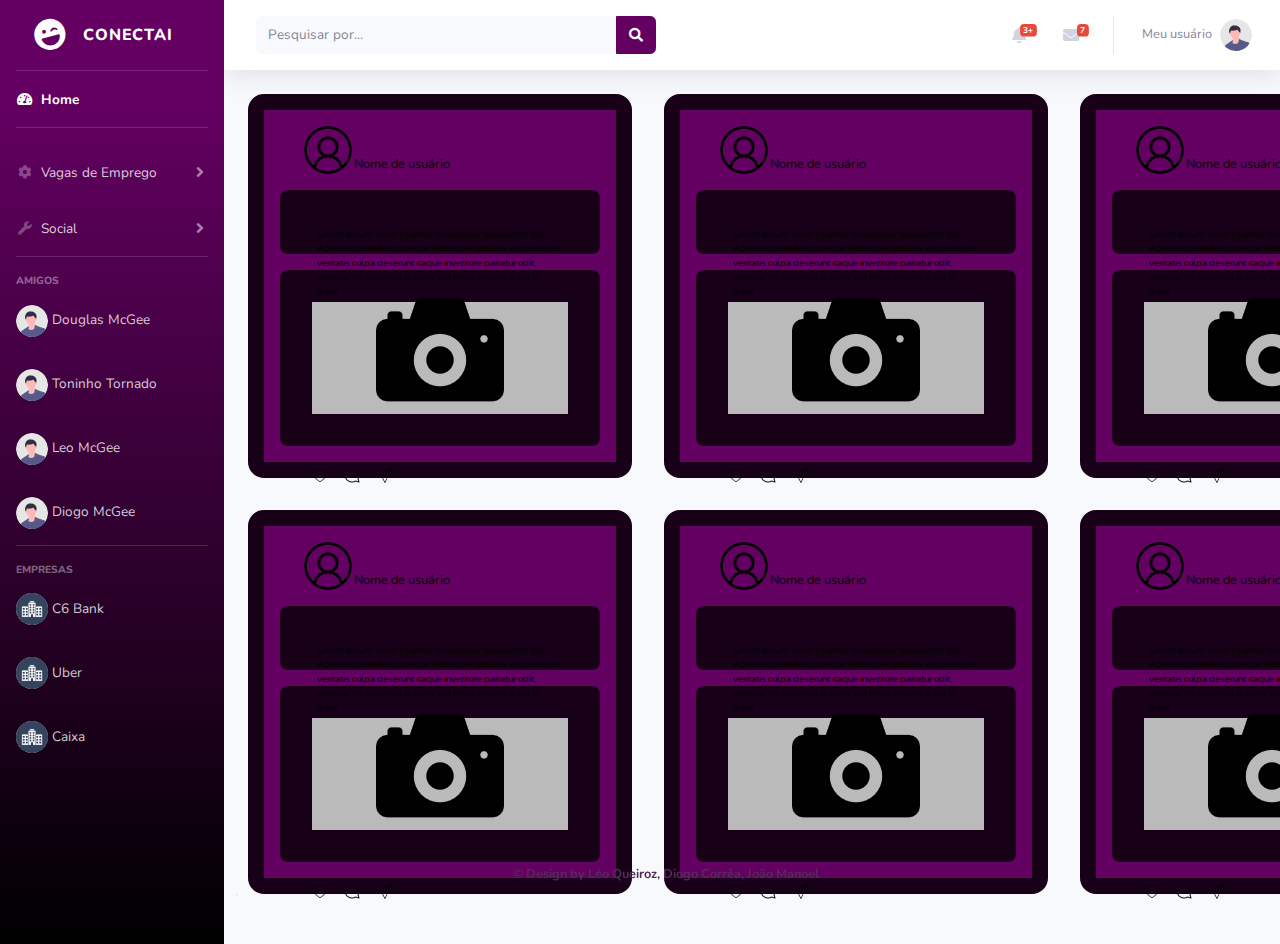
==== commit 67376a90: "git commit" ====
--- a/index.html
+++ b/index.html
@@ -1,5 +1,5 @@
 <!DOCTYPE html>
-<html lang="en">
+<html lang="pt-br">
 
 <head>
 
@@ -19,7 +19,7 @@
 
     <!-- Custom styles for this template-->
     <link href="css/sb-admin-2.min.css" rel="stylesheet">
-    <link rel="stylesheet" href="/css/alteracoes.css">
+    <link rel="stylesheet" href="css/alteracoes.css">
 
 </head>
 
@@ -164,7 +164,7 @@
                     data-toggle="dropdown" aria-haspopup="true" aria-expanded="false">
                     <img class="img-profile rounded-circle"
                         src="img/pngtree-building-icon-isolated-on-abstract-background-png-image_1763153.jpg">
-                    <span class="mr-2 d-none d-lg-inline text-white-600 small">Orion Marketing</span>
+                    <span class="mr-2 d-none d-lg-inline text-white-600 small">Caixa</span>
                 </a>
             </li>
 
@@ -379,7 +379,151 @@
 
                 <!-- Begin Page Content -->
                 <div class="container-fluid">
-
+                    <div id="grid-container">
+                        <!-- Feed 01 -->
+                        <div class="quadro">
+                            <div class="usuario">
+                                <ul>
+                                    <li><figure><img src="img/unknownUser-icon.png" alt="" class="foto-usuario"></figure></li>
+                                    <li><p>Nome de usuário</p></li>
+                                </ul>
+                            </div>
+                            <div class="campo-texto">
+                                <p>Lorem ipsum, dolor sit amet consectetur adipisicing elit. Aperiam provident cumque facere perspiciatis accusantium veritatis culpa deserunt itaque inventore pariatur odit, quaerat repellendus dolores est modi veniam dolor in quod.</p>
+                            </div>
+                            <div class="campo-imagem">
+                                <figure><img src="img/camera-icon.png" alt="camera" class="imagem"></figure>
+                            </div>
+                            <div class="stickers">
+                                <ul>
+                                    <li><figure><img src="img/like-icon.png" alt="like-icon"></figure></li>
+                                    <li><figure><img src="img/coment-icon2.png" alt=""></figure></li>
+                                    <li><figure><img src="img/share-icon.png" alt="share-icon"></figure></li>
+                                </ul>
+                            </div>
+                        </div>
+
+                        <!-- Feed 02 -->
+                        <div class="quadro">
+                            <div class="usuario">
+                                <ul>
+                                    <li><figure><img src="img/unknownUser-icon.png" alt="" class="foto-usuario"></figure></li>
+                                    <li><p>Nome de usuário</p></li>
+                                </ul>
+                            </div>
+                            <div class="campo-texto">
+                                <p>Lorem ipsum, dolor sit amet consectetur adipisicing elit. Aperiam provident cumque facere perspiciatis accusantium veritatis culpa deserunt itaque inventore pariatur odit, quaerat repellendus dolores est modi veniam dolor in quod.</p>
+                            </div>
+                            <div class="campo-imagem">
+                                <figure><img src="img/camera-icon.png" alt="camera" class="imagem"></figure>
+                            </div>
+                            <div class="stickers">
+                                <ul>
+                                    <li><figure><img src="img/like-icon.png" alt="like-icon"></figure></li>
+                                    <li><figure><img src="img/coment-icon2.png" alt=""></figure></li>
+                                    <li><figure><img src="img/share-icon.png" alt="share-icon"></figure></li>
+                                </ul>
+                            </div>
+                        </div>
+
+                        <!-- Feed 03 -->
+                        <div class="quadro">
+                            <div class="usuario">
+                                <ul>
+                                    <li><figure><img src="img/unknownUser-icon.png" alt="" class="foto-usuario"></figure></li>
+                                    <li><p>Nome de usuário</p></li>
+                                </ul>
+                            </div>
+                            <div class="campo-texto">
+                                <p>Lorem ipsum, dolor sit amet consectetur adipisicing elit. Aperiam provident cumque facere perspiciatis accusantium veritatis culpa deserunt itaque inventore pariatur odit, quaerat repellendus dolores est modi veniam dolor in quod.</p>
+                            </div>
+                            <div class="campo-imagem">
+                                <figure><img src="img/camera-icon.png" alt="camera" class="imagem"></figure>
+                            </div>
+                            <div class="stickers">
+                                <ul>
+                                    <li><figure><img src="img/like-icon.png" alt="like-icon"></figure></li>
+                                    <li><figure><img src="img/coment-icon2.png" alt=""></figure></li>
+                                    <li><figure><img src="img/share-icon.png" alt="share-icon"></figure></li>
+                                </ul>
+                            </div>
+                        </div>
+
+                        <!-- Feed 04 -->
+                        <div class="quadro">
+                            <div class="usuario">
+                                <ul>
+                                    <li><figure><img src="img/unknownUser-icon.png" alt="" class="foto-usuario"></figure></li>
+                                    <li><p>Nome de usuário</p></li>
+                                </ul>
+                            </div>
+                            <div class="campo-texto">
+                                <p>Lorem ipsum, dolor sit amet consectetur adipisicing elit. Aperiam provident cumque facere perspiciatis accusantium veritatis culpa deserunt itaque inventore pariatur odit, quaerat repellendus dolores est modi veniam dolor in quod.</p>
+                            </div>
+                            <div class="campo-imagem">
+                                <figure><img src="img/camera-icon.png" alt="camera" class="imagem"></figure>
+                            </div>
+                            <div class="stickers">
+                                <ul>
+                                    <li><figure><img src="img/like-icon.png" alt="like-icon"></figure></li>
+                                    <li><figure><img src="img/coment-icon2.png" alt=""></figure></li>
+                                    <li><figure><img src="img/share-icon.png" alt="share-icon"></figure></li>
+                                </ul>
+                            </div>
+                        </div>
+
+                        <!-- Feed 05 -->
+                        <div class="quadro">
+                            <div class="usuario">
+                                <ul>
+                                    <li><figure><img src="img/unknownUser-icon.png" alt="" class="foto-usuario"></figure></li>
+                                    <li><p>Nome de usuário</p></li>
+                                </ul>
+                            </div>
+                            <div class="campo-texto">
+                                <p>Lorem ipsum, dolor sit amet consectetur adipisicing elit. Aperiam provident cumque facere perspiciatis accusantium veritatis culpa deserunt itaque inventore pariatur odit, quaerat repellendus dolores est modi veniam dolor in quod.</p>
+                            </div>
+                            <div class="campo-imagem">
+                                <figure><img src="img/camera-icon.png" alt="camera" class="imagem"></figure>
+                            </div>
+                            <div class="stickers">
+                                <ul>
+                                    <li><figure><img src="img/like-icon.png" alt="like-icon"></figure></li>
+                                    <li><figure><img src="img/coment-icon2.png" alt=""></figure></li>
+                                    <li><figure><img src="img/share-icon.png" alt="share-icon"></figure></li>
+                                </ul>
+                            </div>
+                        </div>
+
+                        <!-- Feed 06 -->
+                        <div class="quadro">
+                            <div class="usuario">
+                                <ul>
+                                    <li><figure><img src="img/unknownUser-icon.png" alt="" class="foto-usuario"></figure></li>
+                                    <li><p>Nome de usuário</p></li>
+                                </ul>
+                            </div>
+                            <div class="campo-texto">
+                                <p>Lorem ipsum, dolor sit amet consectetur adipisicing elit. Aperiam provident cumque facere perspiciatis accusantium veritatis culpa deserunt itaque inventore pariatur odit, quaerat repellendus dolores est modi veniam dolor in quod.</p>
+                            </div>
+                            <div class="campo-imagem">
+                                <figure><img src="img/camera-icon.png" alt="camera" class="imagem"></figure>
+                            </div>
+                            <div class="stickers">
+                                <ul>
+                                    <li><figure><img src="img/like-icon.png" alt="like-icon"></figure></li>
+                                    <li><figure><img src="img/coment-icon2.png" alt=""></figure></li>
+                                    <li><figure><img src="img/share-icon.png" alt="share-icon"></figure></li>
+                                </ul>
+                            </div>
+                        </div>
+                    </div>
+
+                    <footer>
+                        <div class="copy">
+                            <p>&copy; Design by Léo Queiroz, Diogo Corrêa, João Manoel</p>
+                        </div>
+                    </footer>
                     <!-- Page Heading -->
                     <!-- <div class="d-sm-flex align-items-center justify-content-between mb-4">
                         <h1 class="h3 mb-0 text-gray-800">Dashboard</h1>
@@ -389,7 +533,6 @@
 
                     <!-- Content Row -->
                     <div class="row">
-
                         <!-- Earnings (Monthly) Card Example -->
                         <!-- <div class="col-xl-3 col-md-6 mb-4">
                             <div class="card border-left-primary shadow h-100 py-2">
--- a/css/alteracoes.css
+++ b/css/alteracoes.css
@@ -0,0 +1,105 @@
+/*Estilização dos Painéis de publicação*/
+#grid-container {
+  display: grid;
+  grid-template-columns: repeat(3, 1fr);
+  gap: 2em;
+}
+
+.quadro{
+  width: 24em;
+  height: 24em; 
+  border: 1em, solid, #190019;
+  border-radius: 1em;
+  
+  background-color: #640062;
+  margin: auto;
+}
+
+.usuario {
+  width: 14em;
+  height: 4em;
+  padding-top: 1em;
+  margin-bottom: 1em;
+}
+
+.usuario ul {
+  list-style: none;
+  display: flex;
+  justify-content: left;
+  align-items: end;
+  gap: 0.1em;
+}
+
+.foto-usuario {
+  width: 3em;
+  height: 3em;
+  border-radius: 50%;
+}
+
+.usuario p {
+  font-size: 0.8em;
+  color: #000;
+  font-weight: normal;
+}
+
+.campo-texto {
+  width: 20em;
+  height: 4em;
+  margin: auto;
+  margin-bottom: 1em;
+
+  background-color: #bababa;
+  border: 2em, solid, #190019;
+  border-radius: 0.5em;
+}
+
+.campo-texto p {
+  font-size: 0.6em;
+  font-weight: normal;
+  color: #000;
+  padding: 0.5em;
+}
+
+.campo-imagem {
+  width: 20em;
+  height: 11em;
+  margin: auto;
+  margin-bottom: 1em;
+
+  display: flex;
+  justify-content: center;
+  align-items: center;
+
+  background-color: #bababa;
+  border: 2em, solid, #190019;
+  border-radius: 0.5em;
+}
+
+.stickers {
+  padding-left: 0.5em;
+}
+
+.stickers ul {
+  list-style: none;
+  display: flex;
+  align-items: center;
+  gap: 1em;
+}
+
+.stickers img {
+  width: 1em;
+  height: 1em;
+}
+/*Fim da Estilização dos Painéis de publicação*/
+
+/*Estilização do Rodapé*/
+.copy {
+  font-weight: bold;
+  font-size: 0.8em;
+  color: #522b5b;
+
+  position: fixed;
+  bottom: 0;
+  right: 36%;
+}
+/*Fim da Estilização do Rodapé*/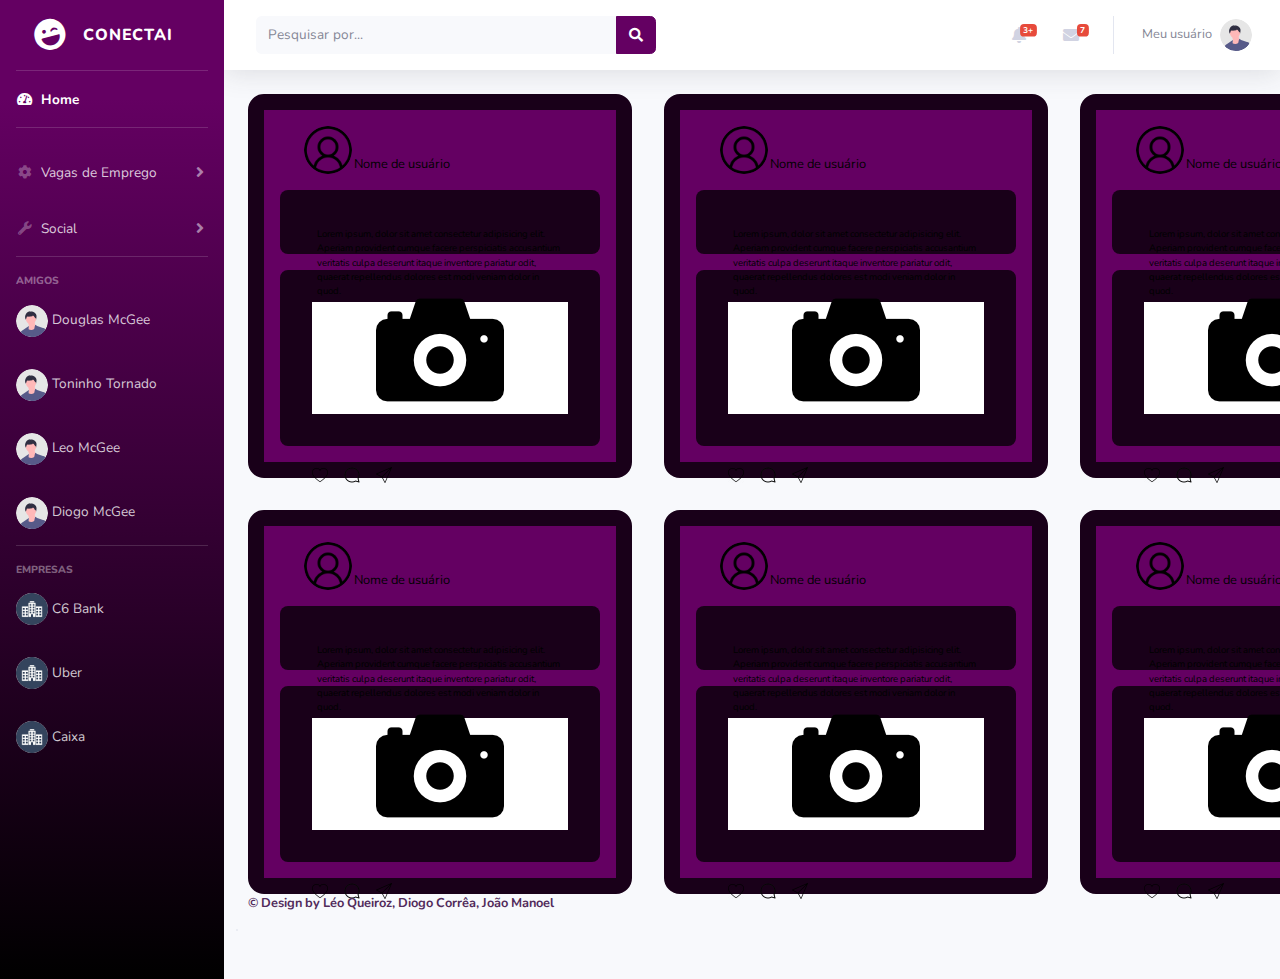
==== commit d9ac40db: "git commit" ====
--- a/index.html
+++ b/index.html
@@ -102,35 +102,32 @@
 
             <!-- Nav Item - Pages Collapse Menu -->
             <li class="nav-item dropdown no-arrow">
-                <a class="nav-link dropdown-toggle" href="#" id="userDropdown" role="button"
-                    data-toggle="dropdown" aria-haspopup="true" aria-expanded="false">
-                    <img class="img-profile rounded-circle"
-                        src="img/undraw_profile.svg">
+                <a class="nav-link dropdown-toggle" href="#" id="userDropdown" role="button" data-toggle="dropdown"
+                    aria-haspopup="true" aria-expanded="false">
+                    <img class="img-profile rounded-circle" src="img/undraw_profile.svg">
                     <span class="mr-2 d-none d-lg-inline text-white-600 small">Douglas McGee</span>
                 </a>
-            </li><li class="nav-item dropdown no-arrow">
-                <a class="nav-link dropdown-toggle" href="#" id="userDropdown" role="button"
-                    data-toggle="dropdown" aria-haspopup="true" aria-expanded="false">
-                    <img class="img-profile rounded-circle"
-                        src="img/undraw_profile.svg">
+            </li>
+            <li class="nav-item dropdown no-arrow">
+                <a class="nav-link dropdown-toggle" href="#" id="userDropdown" role="button" data-toggle="dropdown"
+                    aria-haspopup="true" aria-expanded="false">
+                    <img class="img-profile rounded-circle" src="img/undraw_profile.svg">
                     <span class="mr-2 d-none d-lg-inline text-white-600 small">Toninho Tornado</span>
                 </a>
             </li>
 
             <li class="nav-item dropdown no-arrow">
-                <a class="nav-link dropdown-toggle" href="#" id="userDropdown" role="button"
-                    data-toggle="dropdown" aria-haspopup="true" aria-expanded="false">
-                    <img class="img-profile rounded-circle"
-                        src="img/undraw_profile.svg">
+                <a class="nav-link dropdown-toggle" href="#" id="userDropdown" role="button" data-toggle="dropdown"
+                    aria-haspopup="true" aria-expanded="false">
+                    <img class="img-profile rounded-circle" src="img/undraw_profile.svg">
                     <span class="mr-2 d-none d-lg-inline text-white-600 small">Leo McGee</span>
                 </a>
             </li>
 
             <li class="nav-item dropdown no-arrow">
-                <a class="nav-link dropdown-toggle" href="#" id="userDropdown" role="button"
-                    data-toggle="dropdown" aria-haspopup="true" aria-expanded="false">
-                    <img class="img-profile rounded-circle"
-                        src="img/undraw_profile.svg">
+                <a class="nav-link dropdown-toggle" href="#" id="userDropdown" role="button" data-toggle="dropdown"
+                    aria-haspopup="true" aria-expanded="false">
+                    <img class="img-profile rounded-circle" src="img/undraw_profile.svg">
                     <span class="mr-2 d-none d-lg-inline text-white-600 small">Diogo McGee</span>
                 </a>
             </li>
@@ -144,15 +141,16 @@
             </div>
 
             <li class="nav-item dropdown no-arrow">
-                <a class="nav-link dropdown-toggle" href="#" id="userDropdown" role="button"
-                    data-toggle="dropdown" aria-haspopup="true" aria-expanded="false">
+                <a class="nav-link dropdown-toggle" href="#" id="userDropdown" role="button" data-toggle="dropdown"
+                    aria-haspopup="true" aria-expanded="false">
                     <img class="img-profile rounded-circle"
                         src="img/pngtree-building-icon-isolated-on-abstract-background-png-image_1763153.jpg">
                     <span class="mr-2 d-none d-lg-inline text-white-600 small">C6 Bank</span>
                 </a>
-            </li><li class="nav-item dropdown no-arrow">
-                <a class="nav-link dropdown-toggle" href="#" id="userDropdown" role="button"
-                    data-toggle="dropdown" aria-haspopup="true" aria-expanded="false">
+            </li>
+            <li class="nav-item dropdown no-arrow">
+                <a class="nav-link dropdown-toggle" href="#" id="userDropdown" role="button" data-toggle="dropdown"
+                    aria-haspopup="true" aria-expanded="false">
                     <img class="img-profile rounded-circle"
                         src="img/pngtree-building-icon-isolated-on-abstract-background-png-image_1763153.jpg">
                     <span class="mr-2 d-none d-lg-inline text-white-600 small">Uber</span>
@@ -160,8 +158,8 @@
             </li>
 
             <li class="nav-item dropdown no-arrow">
-                <a class="nav-link dropdown-toggle" href="#" id="userDropdown" role="button"
-                    data-toggle="dropdown" aria-haspopup="true" aria-expanded="false">
+                <a class="nav-link dropdown-toggle" href="#" id="userDropdown" role="button" data-toggle="dropdown"
+                    aria-haspopup="true" aria-expanded="false">
                     <img class="img-profile rounded-circle"
                         src="img/pngtree-building-icon-isolated-on-abstract-background-png-image_1763153.jpg">
                     <span class="mr-2 d-none d-lg-inline text-white-600 small">Caixa</span>
@@ -189,8 +187,8 @@
                     <form
                         class="d-none d-sm-inline-block form-inline mr-auto ml-md-3 my-2 my-md-0 mw-100 navbar-search">
                         <div class="input-group">
-                            <input type="text" class="form-control bg-light border-0 small" placeholder="Pesquisar por..."
-                                aria-label="Search" aria-describedby="basic-addon2">
+                            <input type="text" class="form-control bg-light border-0 small"
+                                placeholder="Pesquisar por..." aria-label="Search" aria-describedby="basic-addon2">
                             <div class="input-group-append">
                                 <button class="btn btn-primary" type="button">
                                     <i class="fas fa-search fa-sm"></i>
@@ -293,8 +291,7 @@
                                 </h6>
                                 <a class="dropdown-item d-flex align-items-center" href="#">
                                     <div class="dropdown-list-image mr-3">
-                                        <img class="rounded-circle" src="img/undraw_profile_1.svg"
-                                            alt="...">
+                                        <img class="rounded-circle" src="img/undraw_profile_1.svg" alt="...">
                                         <div class="status-indicator bg-success"></div>
                                     </div>
                                     <div class="font-weight-bold">
@@ -305,8 +302,7 @@
                                 </a>
                                 <a class="dropdown-item d-flex align-items-center" href="#">
                                     <div class="dropdown-list-image mr-3">
-                                        <img class="rounded-circle" src="img/undraw_profile_2.svg"
-                                            alt="...">
+                                        <img class="rounded-circle" src="img/undraw_profile_2.svg" alt="...">
                                         <div class="status-indicator"></div>
                                     </div>
                                     <div>
@@ -317,8 +313,7 @@
                                 </a>
                                 <a class="dropdown-item d-flex align-items-center" href="#">
                                     <div class="dropdown-list-image mr-3">
-                                        <img class="rounded-circle" src="img/undraw_profile_3.svg"
-                                            alt="...">
+                                        <img class="rounded-circle" src="img/undraw_profile_3.svg" alt="...">
                                         <div class="status-indicator bg-warning"></div>
                                     </div>
                                     <div>
@@ -350,8 +345,7 @@
                             <a class="nav-link dropdown-toggle" href="#" id="userDropdown" role="button"
                                 data-toggle="dropdown" aria-haspopup="true" aria-expanded="false">
                                 <span class="mr-2 d-none d-lg-inline text-gray-600 small">Meu usuário</span>
-                                <img class="img-profile rounded-circle"
-                                    src="img/undraw_profile.svg">
+                                <img class="img-profile rounded-circle" src="img/undraw_profile.svg">
                             </a>
                             <!-- Dropdown - User Information -->
                             <div class="dropdown-menu dropdown-menu-right shadow animated--grow-in"
@@ -384,21 +378,34 @@
                         <div class="quadro">
                             <div class="usuario">
                                 <ul>
-                                    <li><figure><img src="img/unknownUser-icon.png" alt="" class="foto-usuario"></figure></li>
-                                    <li><p>Nome de usuário</p></li>
+                                    <li>
+                                        <figure><img src="img/unknownUser-icon.png" alt="" class="foto-usuario">
+                                        </figure>
+                                    </li>
+                                    <li>
+                                        <p>Nome de usuário</p>
+                                    </li>
                                 </ul>
                             </div>
                             <div class="campo-texto">
-                                <p>Lorem ipsum, dolor sit amet consectetur adipisicing elit. Aperiam provident cumque facere perspiciatis accusantium veritatis culpa deserunt itaque inventore pariatur odit, quaerat repellendus dolores est modi veniam dolor in quod.</p>
+                                <p>Lorem ipsum, dolor sit amet consectetur adipisicing elit. Aperiam provident cumque
+                                    facere perspiciatis accusantium veritatis culpa deserunt itaque inventore pariatur
+                                    odit, quaerat repellendus dolores est modi veniam dolor in quod.</p>
                             </div>
                             <div class="campo-imagem">
                                 <figure><img src="img/camera-icon.png" alt="camera" class="imagem"></figure>
                             </div>
                             <div class="stickers">
                                 <ul>
-                                    <li><figure><img src="img/like-icon.png" alt="like-icon"></figure></li>
-                                    <li><figure><img src="img/coment-icon2.png" alt=""></figure></li>
-                                    <li><figure><img src="img/share-icon.png" alt="share-icon"></figure></li>
+                                    <li>
+                                        <figure><img src="img/like-icon.png" alt="like-icon"></figure>
+                                    </li>
+                                    <li>
+                                        <figure><img src="img/coment-icon2.png" alt=""></figure>
+                                    </li>
+                                    <li>
+                                        <figure><img src="img/share-icon.png" alt="share-icon"></figure>
+                                    </li>
                                 </ul>
                             </div>
                         </div>
@@ -407,21 +414,34 @@
                         <div class="quadro">
                             <div class="usuario">
                                 <ul>
-                                    <li><figure><img src="img/unknownUser-icon.png" alt="" class="foto-usuario"></figure></li>
-                                    <li><p>Nome de usuário</p></li>
+                                    <li>
+                                        <figure><img src="img/unknownUser-icon.png" alt="" class="foto-usuario">
+                                        </figure>
+                                    </li>
+                                    <li>
+                                        <p>Nome de usuário</p>
+                                    </li>
                                 </ul>
                             </div>
                             <div class="campo-texto">
-                                <p>Lorem ipsum, dolor sit amet consectetur adipisicing elit. Aperiam provident cumque facere perspiciatis accusantium veritatis culpa deserunt itaque inventore pariatur odit, quaerat repellendus dolores est modi veniam dolor in quod.</p>
+                                <p>Lorem ipsum, dolor sit amet consectetur adipisicing elit. Aperiam provident cumque
+                                    facere perspiciatis accusantium veritatis culpa deserunt itaque inventore pariatur
+                                    odit, quaerat repellendus dolores est modi veniam dolor in quod.</p>
                             </div>
                             <div class="campo-imagem">
                                 <figure><img src="img/camera-icon.png" alt="camera" class="imagem"></figure>
                             </div>
                             <div class="stickers">
                                 <ul>
-                                    <li><figure><img src="img/like-icon.png" alt="like-icon"></figure></li>
-                                    <li><figure><img src="img/coment-icon2.png" alt=""></figure></li>
-                                    <li><figure><img src="img/share-icon.png" alt="share-icon"></figure></li>
+                                    <li>
+                                        <figure><img src="img/like-icon.png" alt="like-icon"></figure>
+                                    </li>
+                                    <li>
+                                        <figure><img src="img/coment-icon2.png" alt=""></figure>
+                                    </li>
+                                    <li>
+                                        <figure><img src="img/share-icon.png" alt="share-icon"></figure>
+                                    </li>
                                 </ul>
                             </div>
                         </div>
@@ -430,21 +450,34 @@
                         <div class="quadro">
                             <div class="usuario">
                                 <ul>
-                                    <li><figure><img src="img/unknownUser-icon.png" alt="" class="foto-usuario"></figure></li>
-                                    <li><p>Nome de usuário</p></li>
+                                    <li>
+                                        <figure><img src="img/unknownUser-icon.png" alt="" class="foto-usuario">
+                                        </figure>
+                                    </li>
+                                    <li>
+                                        <p>Nome de usuário</p>
+                                    </li>
                                 </ul>
                             </div>
                             <div class="campo-texto">
-                                <p>Lorem ipsum, dolor sit amet consectetur adipisicing elit. Aperiam provident cumque facere perspiciatis accusantium veritatis culpa deserunt itaque inventore pariatur odit, quaerat repellendus dolores est modi veniam dolor in quod.</p>
+                                <p>Lorem ipsum, dolor sit amet consectetur adipisicing elit. Aperiam provident cumque
+                                    facere perspiciatis accusantium veritatis culpa deserunt itaque inventore pariatur
+                                    odit, quaerat repellendus dolores est modi veniam dolor in quod.</p>
                             </div>
                             <div class="campo-imagem">
                                 <figure><img src="img/camera-icon.png" alt="camera" class="imagem"></figure>
                             </div>
                             <div class="stickers">
                                 <ul>
-                                    <li><figure><img src="img/like-icon.png" alt="like-icon"></figure></li>
-                                    <li><figure><img src="img/coment-icon2.png" alt=""></figure></li>
-                                    <li><figure><img src="img/share-icon.png" alt="share-icon"></figure></li>
+                                    <li>
+                                        <figure><img src="img/like-icon.png" alt="like-icon"></figure>
+                                    </li>
+                                    <li>
+                                        <figure><img src="img/coment-icon2.png" alt=""></figure>
+                                    </li>
+                                    <li>
+                                        <figure><img src="img/share-icon.png" alt="share-icon"></figure>
+                                    </li>
                                 </ul>
                             </div>
                         </div>
@@ -453,21 +486,34 @@
                         <div class="quadro">
                             <div class="usuario">
                                 <ul>
-                                    <li><figure><img src="img/unknownUser-icon.png" alt="" class="foto-usuario"></figure></li>
-                                    <li><p>Nome de usuário</p></li>
+                                    <li>
+                                        <figure><img src="img/unknownUser-icon.png" alt="" class="foto-usuario">
+                                        </figure>
+                                    </li>
+                                    <li>
+                                        <p>Nome de usuário</p>
+                                    </li>
                                 </ul>
                             </div>
                             <div class="campo-texto">
-                                <p>Lorem ipsum, dolor sit amet consectetur adipisicing elit. Aperiam provident cumque facere perspiciatis accusantium veritatis culpa deserunt itaque inventore pariatur odit, quaerat repellendus dolores est modi veniam dolor in quod.</p>
+                                <p>Lorem ipsum, dolor sit amet consectetur adipisicing elit. Aperiam provident cumque
+                                    facere perspiciatis accusantium veritatis culpa deserunt itaque inventore pariatur
+                                    odit, quaerat repellendus dolores est modi veniam dolor in quod.</p>
                             </div>
                             <div class="campo-imagem">
                                 <figure><img src="img/camera-icon.png" alt="camera" class="imagem"></figure>
                             </div>
                             <div class="stickers">
                                 <ul>
-                                    <li><figure><img src="img/like-icon.png" alt="like-icon"></figure></li>
-                                    <li><figure><img src="img/coment-icon2.png" alt=""></figure></li>
-                                    <li><figure><img src="img/share-icon.png" alt="share-icon"></figure></li>
+                                    <li>
+                                        <figure><img src="img/like-icon.png" alt="like-icon"></figure>
+                                    </li>
+                                    <li>
+                                        <figure><img src="img/coment-icon2.png" alt=""></figure>
+                                    </li>
+                                    <li>
+                                        <figure><img src="img/share-icon.png" alt="share-icon"></figure>
+                                    </li>
                                 </ul>
                             </div>
                         </div>
@@ -476,21 +522,34 @@
                         <div class="quadro">
                             <div class="usuario">
                                 <ul>
-                                    <li><figure><img src="img/unknownUser-icon.png" alt="" class="foto-usuario"></figure></li>
-                                    <li><p>Nome de usuário</p></li>
+                                    <li>
+                                        <figure><img src="img/unknownUser-icon.png" alt="" class="foto-usuario">
+                                        </figure>
+                                    </li>
+                                    <li>
+                                        <p>Nome de usuário</p>
+                                    </li>
                                 </ul>
                             </div>
                             <div class="campo-texto">
-                                <p>Lorem ipsum, dolor sit amet consectetur adipisicing elit. Aperiam provident cumque facere perspiciatis accusantium veritatis culpa deserunt itaque inventore pariatur odit, quaerat repellendus dolores est modi veniam dolor in quod.</p>
+                                <p>Lorem ipsum, dolor sit amet consectetur adipisicing elit. Aperiam provident cumque
+                                    facere perspiciatis accusantium veritatis culpa deserunt itaque inventore pariatur
+                                    odit, quaerat repellendus dolores est modi veniam dolor in quod.</p>
                             </div>
                             <div class="campo-imagem">
                                 <figure><img src="img/camera-icon.png" alt="camera" class="imagem"></figure>
                             </div>
                             <div class="stickers">
                                 <ul>
-                                    <li><figure><img src="img/like-icon.png" alt="like-icon"></figure></li>
-                                    <li><figure><img src="img/coment-icon2.png" alt=""></figure></li>
-                                    <li><figure><img src="img/share-icon.png" alt="share-icon"></figure></li>
+                                    <li>
+                                        <figure><img src="img/like-icon.png" alt="like-icon"></figure>
+                                    </li>
+                                    <li>
+                                        <figure><img src="img/coment-icon2.png" alt=""></figure>
+                                    </li>
+                                    <li>
+                                        <figure><img src="img/share-icon.png" alt="share-icon"></figure>
+                                    </li>
                                 </ul>
                             </div>
                         </div>
@@ -499,21 +558,34 @@
                         <div class="quadro">
                             <div class="usuario">
                                 <ul>
-                                    <li><figure><img src="img/unknownUser-icon.png" alt="" class="foto-usuario"></figure></li>
-                                    <li><p>Nome de usuário</p></li>
+                                    <li>
+                                        <figure><img src="img/unknownUser-icon.png" alt="" class="foto-usuario">
+                                        </figure>
+                                    </li>
+                                    <li>
+                                        <p>Nome de usuário</p>
+                                    </li>
                                 </ul>
                             </div>
                             <div class="campo-texto">
-                                <p>Lorem ipsum, dolor sit amet consectetur adipisicing elit. Aperiam provident cumque facere perspiciatis accusantium veritatis culpa deserunt itaque inventore pariatur odit, quaerat repellendus dolores est modi veniam dolor in quod.</p>
+                                <p>Lorem ipsum, dolor sit amet consectetur adipisicing elit. Aperiam provident cumque
+                                    facere perspiciatis accusantium veritatis culpa deserunt itaque inventore pariatur
+                                    odit, quaerat repellendus dolores est modi veniam dolor in quod.</p>
                             </div>
                             <div class="campo-imagem">
                                 <figure><img src="img/camera-icon.png" alt="camera" class="imagem"></figure>
                             </div>
                             <div class="stickers">
                                 <ul>
-                                    <li><figure><img src="img/like-icon.png" alt="like-icon"></figure></li>
-                                    <li><figure><img src="img/coment-icon2.png" alt=""></figure></li>
-                                    <li><figure><img src="img/share-icon.png" alt="share-icon"></figure></li>
+                                    <li>
+                                        <figure><img src="img/like-icon.png" alt="like-icon"></figure>
+                                    </li>
+                                    <li>
+                                        <figure><img src="img/coment-icon2.png" alt=""></figure>
+                                    </li>
+                                    <li>
+                                        <figure><img src="img/share-icon.png" alt="share-icon"></figure>
+                                    </li>
                                 </ul>
                             </div>
                         </div>
@@ -617,15 +689,15 @@
                         </div>
                     </div> -->
 
-                    <!-- Content Row -->
-
-                    <div class="row">
-
-                        <!-- Area Chart -->
-                        <div class="col-xl-8 col-lg-7">
-                            <div class="card shadow mb-4">
-                                <!-- Card Header - Dropdown -->
-                                <!-- <div
+                        <!-- Content Row -->
+
+                        <div class="row">
+
+                            <!-- Area Chart -->
+                            <div class="col-xl-8 col-lg-7">
+                                <div class="card shadow mb-4">
+                                    <!-- Card Header - Dropdown -->
+                                    <!-- <div
                                     class="card-header py-3 d-flex flex-row align-items-center justify-content-between">
                                     <h6 class="m-0 font-weight-bold text-primary">Earnings Overview</h6>
                                     <div class="dropdown no-arrow">
@@ -643,20 +715,20 @@
                                         </div>
                                     </div>
                                 </div> -->
-                                <!-- Card Body -->
-                                <!-- <div class="card-body">
+                                    <!-- Card Body -->
+                                    <!-- <div class="card-body">
                                     <div class="chart-area">
                                         <canvas id="myAreaChart"></canvas>
                                     </div>
                                 </div> -->
-                            </div>
-                        </div>
-
-                        <!-- Pie Chart -->
-                        <!-- <div class="col-xl-4 col-lg-5">
+                                </div>
+                            </div>
+
+                            <!-- Pie Chart -->
+                            <!-- <div class="col-xl-4 col-lg-5">
                             <div class="card shadow mb-4">
                                  Card Header - Dropdown -->
-                                <!-- <div
+                            <!-- <div
                                     class="card-header py-3 d-flex flex-row align-items-center justify-content-between">
                                     <h6 class="m-0 font-weight-bold text-primary">Revenue Sources</h6> 
                                     <div class="dropdown no-arrow">
@@ -674,8 +746,8 @@
                                         </div>
                                     </div>
                                 </div> -->
-                                <!-- Card Body -->
-                                <!-- <div class="card-body">
+                            <!-- Card Body -->
+                            <!-- <div class="card-body">
                                     <div class="chart-pie pt-4 pb-2">
                                         <img src="/img/pngtree-building-icon-isolated-on-abstract-background-png-image_1763153.jpg" alt="">
                                     </div>
@@ -691,17 +763,17 @@
                                         </span>
                                     </div>
                                 </div> -->
-                            </div>
-                        </div> 
+                        </div>
                     </div>
-
-                    <!-- Content Row -->
-                    <div class="row">
-
-                        <!-- Content Column -->
-                        <div class="col-lg-6 mb-4">
-
-                            <!-- Project Card Example 
+                </div>
+
+                <!-- Content Row -->
+                <div class="row">
+
+                    <!-- Content Column -->
+                    <div class="col-lg-6 mb-4">
+
+                        <!-- Project Card Example 
                             <div class="card shadow mb-4">
                                 <div class="card-header py-3">
                                     <h6 class="m-0 font-weight-bold text-primary">Projects</h6>
@@ -740,7 +812,7 @@
                                 </div>
                             </div>-->
 
-                            <!-- Color System 
+                        <!-- Color System 
                             <div class="row">
                                 <div class="col-lg-6 mb-4">
                                     <div class="card bg-primary text-white shadow">
@@ -808,11 +880,11 @@
                                 </div>
                             </div> -->
 
-                        </div>
-
-                        <div class="col-lg-6 mb-4">
-
-                            <!-- Illustrations
+                    </div>
+
+                    <div class="col-lg-6 mb-4">
+
+                        <!-- Illustrations
                             <div class="card shadow mb-4">
                                 <div class="card-header py-3">
                                     <h6 class="m-0 font-weight-bold text-primary">Illustrations</h6>
@@ -831,7 +903,7 @@
                                 </div>
                             </div>  -->
 
-                            <!-- Approach
+                        <!-- Approach
                             <div class="card shadow mb-4">
                                 <div class="card-header py-3">
                                     <h6 class="m-0 font-weight-bold text-primary">Development Approach</h6>
@@ -845,16 +917,16 @@
                                 </div>
                             </div> -->
 
-                        </div>
                     </div>
-
                 </div>
-                <!-- /.container-fluid -->
 
             </div>
-            <!-- End of Main Content -->
-
-            <!-- Footer 
+            <!-- /.container-fluid -->
+
+        </div>
+        <!-- End of Main Content -->
+
+        <!-- Footer 
             <footer class="sticky-footer bg-white">
                 <div class="container my-auto">
                     <div class="copyright text-center my-auto">
@@ -862,10 +934,10 @@
                     </div>
                 </div>
             </footer>-->
-            <!-- End of Footer -->
-
-        </div>
-        <!-- End of Content Wrapper -->
+        <!-- End of Footer -->
+
+    </div>
+    <!-- End of Content Wrapper -->
 
     </div>
     <!-- End of Page Wrapper -->
@@ -881,15 +953,15 @@
         <div class="modal-dialog" role="document">
             <div class="modal-content">
                 <div class="modal-header">
-                    <h5 class="modal-title" id="exampleModalLabel">Ready to Leave?</h5>
+                    <h5 class="modal-title" id="exampleModalLabel">Deseja sair?</h5>
                     <button class="close" type="button" data-dismiss="modal" aria-label="Close">
                         <span aria-hidden="true">×</span>
                     </button>
                 </div>
-                <div class="modal-body">Select "Logout" below if you are ready to end your current session.</div>
+                <div class="modal-body">Selecione "sair" abaixo se você deseja encerrar a sua sessão.</div>
                 <div class="modal-footer">
-                    <button class="btn btn-secondary" type="button" data-dismiss="modal">Cancel</button>
-                    <a class="btn btn-primary" href="login.html">Logout</a>
+                    <button class="btn btn-secondary" type="button" data-dismiss="modal">Cancelar</button>
+                    <a class="btn btn-primary" href="login.html">Sair</a>
                 </div>
             </div>
         </div>
--- a/css/alteracoes.css
+++ b/css/alteracoes.css
@@ -48,7 +48,7 @@
   margin: auto;
   margin-bottom: 1em;
 
-  background-color: #bababa;
+  background-color: #fff;
   border: 2em, solid, #190019;
   border-radius: 0.5em;
 }
@@ -70,7 +70,7 @@
   justify-content: center;
   align-items: center;
 
-  background-color: #bababa;
+  background-color: #fff;
   border: 2em, solid, #190019;
   border-radius: 0.5em;
 }
@@ -98,7 +98,7 @@
   font-size: 0.8em;
   color: #522b5b;
 
-  position: fixed;
+  /*position: fixed;*/
   bottom: 0;
   right: 36%;
 }
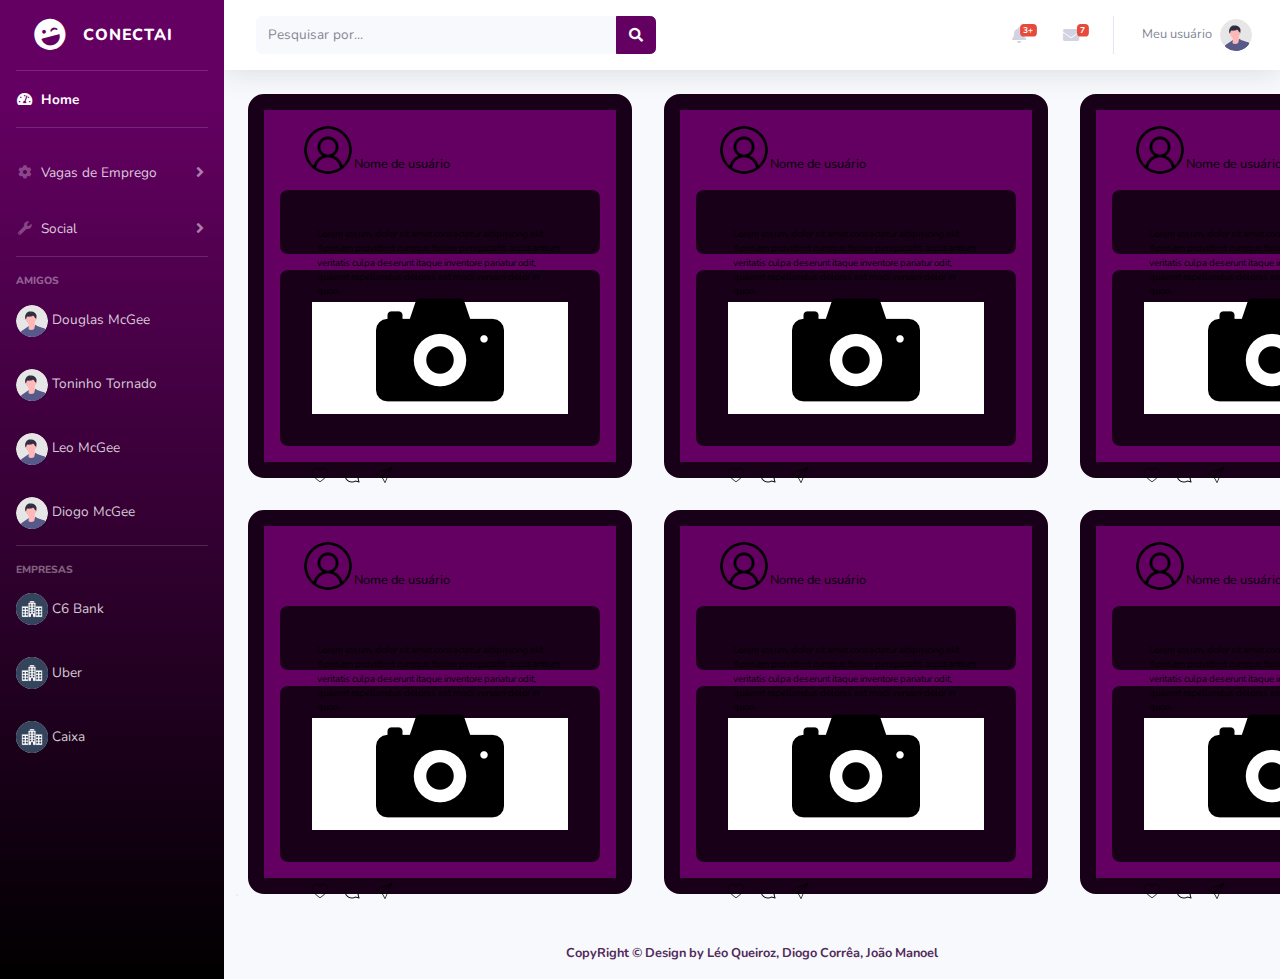
==== commit 78ad83dd: "git commit" ====
--- a/index.html
+++ b/index.html
@@ -373,6 +373,7 @@
 
                 <!-- Begin Page Content -->
                 <div class="container-fluid">
+                    <!--Quadros de Feed-->
                     <div id="grid-container">
                         <!-- Feed 01 -->
                         <div class="quadro">
@@ -590,12 +591,7 @@
                             </div>
                         </div>
                     </div>
-
-                    <footer>
-                        <div class="copy">
-                            <p>&copy; Design by Léo Queiroz, Diogo Corrêa, João Manoel</p>
-                        </div>
-                    </footer>
+                    <!--Fim dos quadros de Feed-->
                     <!-- Page Heading -->
                     <!-- <div class="d-sm-flex align-items-center justify-content-between mb-4">
                         <h1 class="h3 mb-0 text-gray-800">Dashboard</h1>
@@ -922,10 +918,13 @@
 
             </div>
             <!-- /.container-fluid -->
-
+            <footer>
+                <div class="copy">
+                    <p class="footerText">CopyRight &copy; Design by Léo Queiroz, Diogo Corrêa, João Manoel</p>
+                </div>
+            </footer>
         </div>
         <!-- End of Main Content -->
-
         <!-- Footer 
             <footer class="sticky-footer bg-white">
                 <div class="container my-auto">
@@ -935,10 +934,8 @@
                 </div>
             </footer>-->
         <!-- End of Footer -->
-
-    </div>
+        </div>
     <!-- End of Content Wrapper -->
-
     </div>
     <!-- End of Page Wrapper -->
 
--- a/css/alteracoes.css
+++ b/css/alteracoes.css
@@ -1,16 +1,17 @@
 /*Estilização dos Painéis de publicação*/
 #grid-container {
+  height: 100%;
   display: grid;
   grid-template-columns: repeat(3, 1fr);
   gap: 2em;
 }
 
-.quadro{
+.quadro {
   width: 24em;
-  height: 24em; 
+  height: 24em;
   border: 1em, solid, #190019;
   border-radius: 1em;
-  
+
   background-color: #640062;
   margin: auto;
 }
@@ -96,10 +97,7 @@
 .copy {
   font-weight: bold;
   font-size: 0.8em;
+  text-align: center;
   color: #522b5b;
-
-  /*position: fixed;*/
-  bottom: 0;
-  right: 36%;
 }
-/*Fim da Estilização do Rodapé*/+/*Fim da Estilização do Rodapé*/
